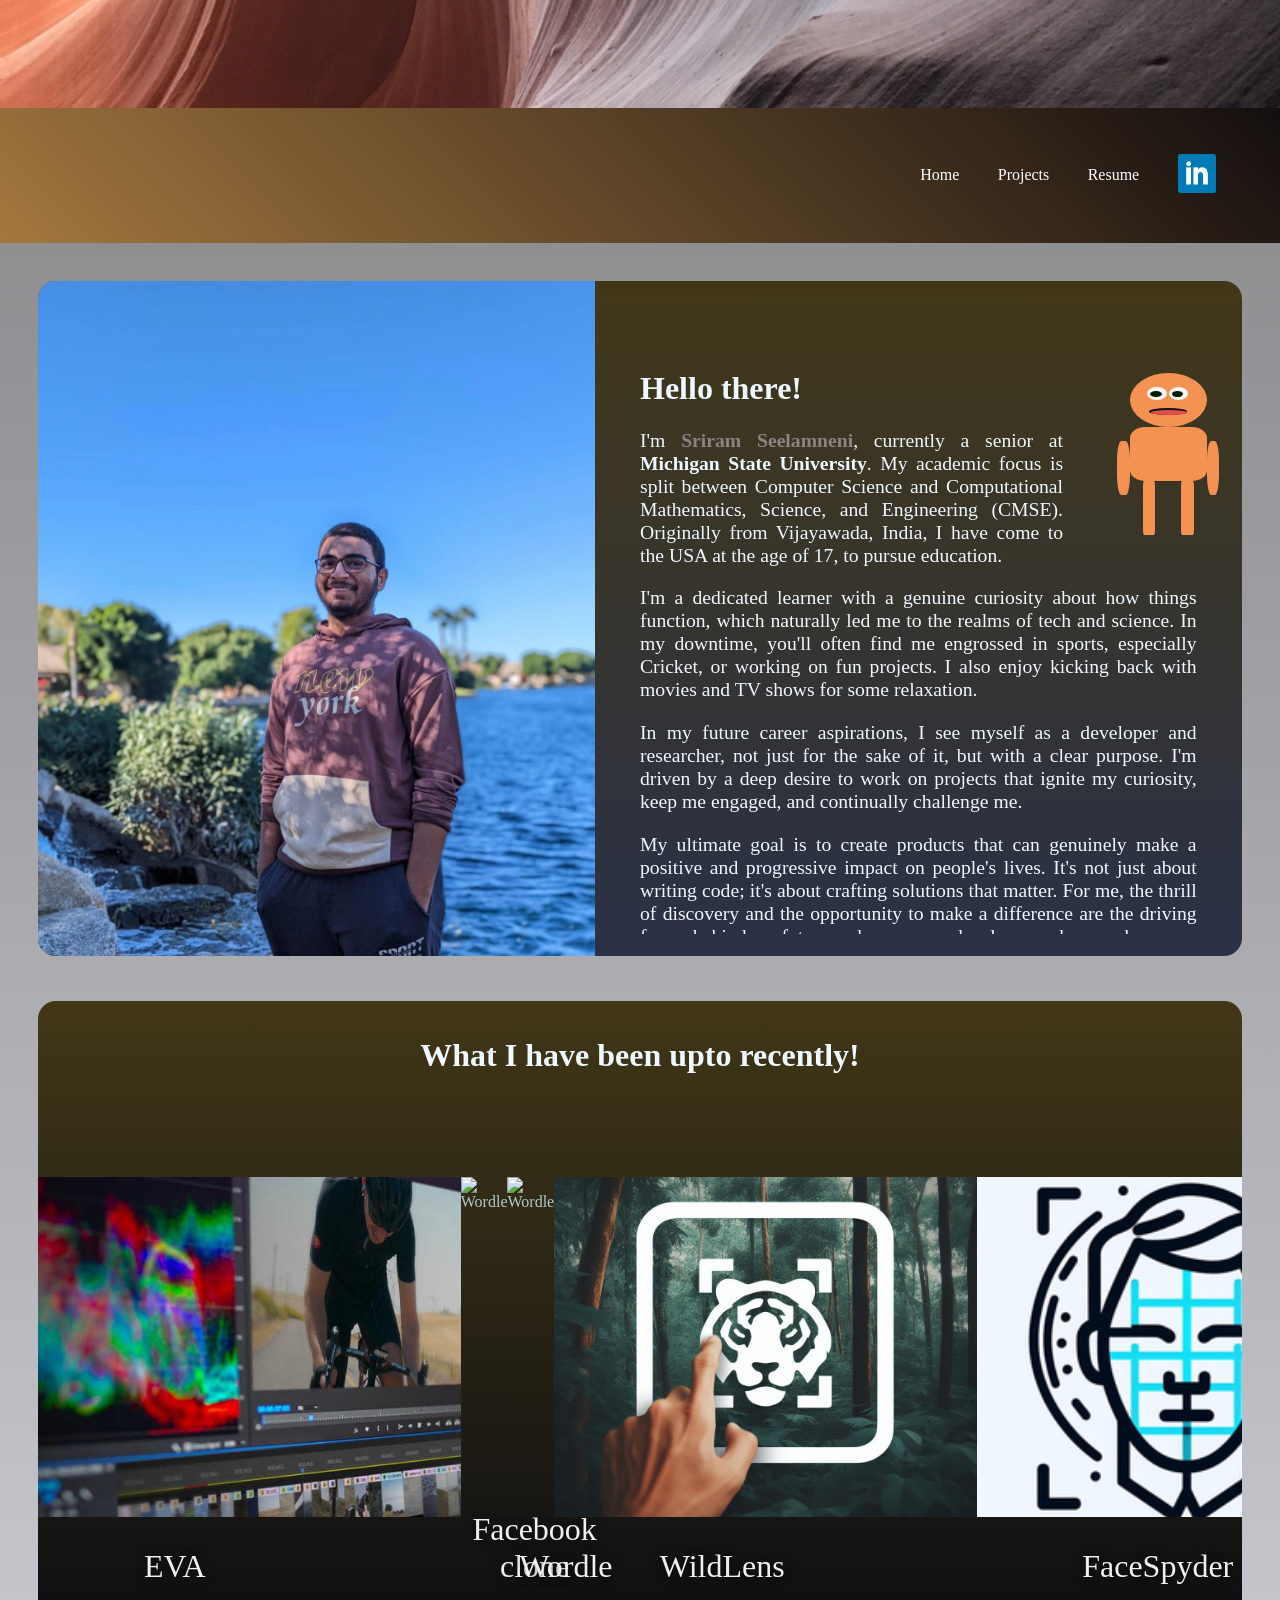
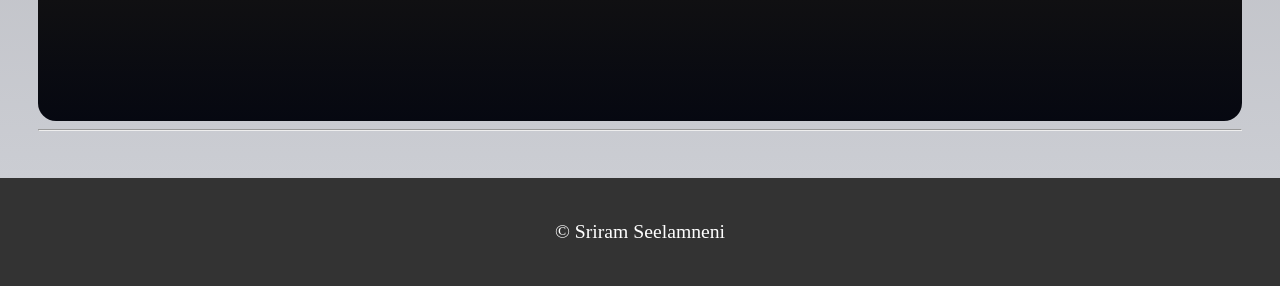
==== index.html @ 8575dd64 "added EVA project" ====
<!DOCTYPE html>
<html lang="en">
    <head>
        <meta charset="UTF-8">
        <meta name="description" content = "Portfolio of Sriram Seelamneni">
        <meta name="author" content = "Sriram Seelamneni">
        <meta name="viewport" content="width=device-width, initial-scale=1.0">
        <meta property="og:image" content="static/main/images/ppic.jpg">
        <meta property="og:title" content="Portfolio website of Sriram Seelamneni">
        <meta property="og:description" content="This personal website is owned and designed by Sriram. Visit the website to learn more about them. Let's connect!">
        <title>Home</title>

        <link rel="apple-touch-icon" sizes="180x180" href="static/favicon/apple-touch-icon.png">
        <link rel="icon" type="image/png" sizes="32x32" href="static/favicon/favicon-32x32.png">
        <link rel="icon" type="image/png" sizes="16x16" href="static/favicon/favicon-16x16.png">
        <link rel="manifest" href="static/favicon/site.webmanifest">

        <!-- stylesheets -->
        <link rel="stylesheet" type="text/css" href="static/main/css/header.css">
        <link rel="stylesheet" type="text/css" href="static/main/css/navbar.css">
        <link rel="stylesheet" type="text/css" href="static/main/css/main.css">
        <link rel="stylesheet" type="text/css" href="static/main/css/footer.css">
        <link rel="stylesheet" type="text/css" href="static/main/css/cards.css">

        <!-- animations -->
        <link rel="stylesheet" href="static/animations/css/hello_guy.css">
    </head>
    <body class="body">
        <header class="header">
            
        </header>

        <nav class="navbar">
            <div class="navbar-left">
                <span class="assignment-name"></span>
            </div>
            <div class="navbar-right">
                <a href="home.html" class="navbar-link">Home</a>
                <a href="projects.html" class="navbar-link">Projects</a>
                <a href="../static/main/docs/resume.pdf" class="navbar-link" target="_blank">Resume</a>

                <!-- LinkedIn link as an image -->
                <a href="https://www.linkedin.com/in/sriram-seelamneni-5a4253264/" id="linkedin-link" class="navbar-link">
                    <img src="static/main/images/social-linkedin.png" class="linkedin-image" alt="LinkedIn" loading="lazy">
                </a>
                
                <!-- dropdown menu for mobile interactivity -->
                <div class="dropdown">
                    <button onclick="OnClick()" class="menu-button" id = "menu-button">
                    </button>
                    <div id="myDropdown" class="dropdown-content">
                        <a href="index.html" class="dropdown-nav-link">Home</a>
                        <a href="projects.html" class="dropdown-nav-link">Projects</a>
                        <a href="static/main/docs/resume.pdf" class="dropdown-nav-link" target="_blank">Resume</a>
                        <a href="https://www.linkedin.com/in/sriram-seelamneni-5a4253264/" id="linkedin-text-mobile" class="dropdown-nav-link">LinkedIn</a></li>
                        <a href="https://github.com/sri0606" class="dropdown-nav-link">GitHub</a>
                    </div>
                </div>

            </div>
        </nav>
        <main class="main">
            <!-- this row contains my image and a brief description about myself -->
            <div class="content-row">
                <div class="left-column">
                    <img src="static/main/images/ppic.jpg" alt="Sriram" loading="lazy">
                </div>
                <div class="right-column">
                    <h1>Hello there!</h1>
                    <div class="hello-guy-container">
                        <div class="hello-guy" id = "hello-guy-animation">
                            <div class="head">
                                <div class="eye-line">
            
                                    <div class="eye" id="left">
                                        <span class="eyeball" id="left">
            
                                        </span>
                                    </div>
                                    <div class="eye" id="right">
                                        <span class="eyeball" id="right">
                
                                        </span>
                                    </div>
                                </div>
            
                                <div class="mouth">
                                    <div class="tongue">
            
                                    </div> 
                                </div>
                            </div>
                            <div class="body-wrapper">

                            </div>
                            <div class="hand-wrapper">
                                <div class="hands" id="left">
            
                                </div>
                                <div class="hands" id="right">
            
                                </div>
                            </div>
                            <div class="leg-wrapper">
                                <div class="legs" id="left">
            
                                </div>
                                <div class="legs" id="right">
            
                                </div>
                            </div>
            
                        </div>
                    </div>
                    <p>I'm <strong class="h1" style="color:#8f8383;">Sriram Seelamneni</strong>, currently a senior at <strong> Michigan State University</strong>. My academic focus is split between Computer Science and Computational Mathematics, Science, and Engineering (CMSE). Originally from Vijayawada, India, I have come to the USA at the age of 17, to pursue education.</p>
                    <p>I'm a dedicated learner with a genuine curiosity about how things function, which naturally led me to the realms of tech and science. In my downtime, you'll often find me engrossed in sports, especially Cricket, or working on fun projects. I also enjoy kicking back with movies and TV shows for some relaxation.</p>
                    <p>In my future career aspirations, I see myself as a developer and researcher, not just for the sake of it, but with a clear purpose. I'm driven by a deep desire to work on projects that ignite my curiosity, keep me engaged, and continually challenge me.</p>
                    <p>My ultimate goal is to create products that can genuinely make a positive and progressive impact on people's lives. It's not just about writing code; it's about crafting solutions that matter. For me, the thrill of discovery and the opportunity to make a difference are the driving forces behind my future endeavors as a developer and researcher.</p>
                    <p>I cherish that sense of boundless curiosity I had when I first started on this journey, and I'm determined not to lose it. To keep at it, I'm committed to immersing myself in projects and areas of study that allow me to learn and grow continuously.</p>
                </div>
            </div>
            <div class="recent_activity">
                <h1>What I have been upto  recently!</h1>
                <div class="card_container" onscroll="getScrollVal()">
                    <div class="card" id="eva">
                        <a href="projects.html#eva" class="card-link">
                            <img src="static/main/images/eva.jpeg" alt="eva" class="row_card" />
                            <h2 class="card_title">EVA</h2>
                            <div class="card_description">
                                <h2>Enhanced Video Assistant</h2>
                                <p>Worked on developing a video assistant web app, EVA, as a part of capstone project which offers hybrid approach to video 
                                    editing.</p>
                                <p>Integrated open-source machine learning models into workflow to enhance features: improve audio, give multi-layered
                                    feedback and condenses video to key moments.</p>
                            </div>
                        </a>
                    </div>
                    <div class="card" id="facebook-clone">
                        <a href="projects.html#facebook-clone" class="card-link">
                            <img src="https://api.dogeniuson.com/img/Overview.webp" alt="Wordle" class="row_card" />
                            <h2 class="card_title">Facebook clone</h2>
                            <div class="card_description">
                                <h2>Facebook Clone</h2>
                                <p>For learning purposes, I've been working on developing a facebook clone using React-native framework along with expo.</p>
                                <p>Everything's going well so far and I enjoy working with React-native, not so complex learning curve yet it's very powerful.</p>
                            </div>
                        </a>
                    </div>

                    <div class="card" id="wordle">
                        <a href="projects.html#wordle" class="card-link">
                            <img src="https://assetsio.reedpopcdn.com/wordle-past-answers-header.jpg?width=1200&height=900&fit=crop&quality=100&format=png&enable=upscale&auto=webp" alt="Wordle" class="row_card" />
                            <h2 class="card_title">Wordle</h2>
                            <div class="card_description">
                                <h2>Wordle</h2>
                                <p>Developed an innovative variation of the classic Wordle game, featuring a dynamic and user-engaging interface including a daily leaderboard.</p>
                                <p>You can also play a static version of this. Check out the link on projects page.</p>
                            </div>
                        </a>
                    </div>
                    
                    <div class="card" id="wildlens">
                        <a href="projects.html#wildlens" class="card-link">
                            <img src="static/main/images/wildlens.jpeg" alt="WildLens" class="row_card" />
                            <h2 class="card_title">WildLens</h2>
                            <div class="card_description">
                                <h2>WildLens</h2>
                                <p>WildLens is a machine learning model for fauna recognition, for a non-invasive approach to continuous wildlife census. </p>
                                <p>Read <a href="static/main/docs/WildLens Paper.pdf" target="_blank">our paper here</a>.</p>
                            </div>
                        </a>
                    </div>

                    <div class="card">
                        <a href="https://github.com/sri0606/FaceSpyder/" class="card-link">
                            <img src="static/main/images/facespyder.ico" alt="Face recognition" class="row_card" />
                            <h2 class="card_title">FaceSpyder</h2>
                            <div class="card_description">
                                <h2>FaceSpyder</h2>
                                <p>I am developing an application primarily in C++ that uses Qt framework & OpenCV libraries to implement features such as face & object detection across various media elements, including images, videos, & documents. This application encompasses capabilities like face/object matching.</p>
                                <p>You can download the application using the link specified on projects page.</p>
                            </div>
                        </a>
                    </div>
                   
                    <div class="card" id="chipwar">
                        <a href="#chipwar" class="card-link">
                            <img src="https://d28hgpri8am2if.cloudfront.net/book_images/onix/cvr9781982172008/chip-war-9781982172008_hr.jpg" alt="Chip War book" class="row_card" />
                            
                            <div class="card_description">
                                <h2>Chip War: The Fight for the World's Most Critical Technology</h2>
                                <p>Chip War, a book written by Chris Miller, explores the rise of the semiconductor industry, focusing on how it became one of most crucial resoruce. I'm enjoying it so far.</p>
                            </div>
                            <h2 class="card_title">Chip War</h2>
                        </a>
                    </div>          
                    <div class="card">
                        <a href="projects.html#pyorcid" class="card-link">
                            <img src="static/main/images/pyorcid.png" alt="PyOrcid" class="row_card" />
                            <h2 class="card_title">PyOrcid</h2>
                            <div class="card_description">
                                <h2>PyOrcid</h2>
                                <p>PyOrcid is a python package and API wrapper for Orcid. Enables researchers/users to integrate ORCID functionality into their software, allowing users to collect, track, and sync their publication materials, research activities, and other related information</p>
                            </div>
                        </a>
                    </div>          
                          
                    <div class="card" id="website">
                        <a href="#website" class="card-link">
                            <img src="https://assets-global.website-files.com/606a802fcaa89bc357508cad/61701b4e166c837543d8f0ce_2_How%20To%20a%20Create%20Personal%20Portfolio%20Website.png" alt="CWC23" class="row_card" />
                            <h2 class="card_title">Portfolio website</h2>
                            <div class="card_description">
                                <h2>Portfolio website</h2>
                                <p>Building and enhancing this website's design has been a lot of fun, especially in pure HTML, JS, and CSS, without relying on any frameworks or third-party resources as I had been doing previously. It has helped me refine my front-end web development skills and provided me with a lot of flexibility to create it just the way I want.</p>
                            </div>
                        </a>
                    </div> 
                    
                    <div class="card" id=" jackryan">
                        <a href="#jackryan" class="card-link">
                            <img src="https://homebase.org/wp-content/uploads/2023/06/Jack-Ryan-1.jpg" alt="movieImage" class="row_card" />
                            <h2 class="card_title">Jack Ryan</h2>
                            <div class="card_description">
                                <h2>Tom Clancy's Jack Ryan</h2>
                                <p>"An action-thriller that centers on Ryan as an up-and-coming CIA analyst. He is thrust into a dangerous field assignment for the first time and uncovers a pattern in terrorist communication." Tbh, final season is not as good as I've expected.</p>
                            </div>
                        </a>
                    </div>
                    <div class="space"></div>
                    <div class="left_arrow scroll_button" onclick="scrollL()">
                    <i class="arrow left"></i>
                    </div>
                    <div class="right_arrow scroll_button" onclick="scrollR()">
                    <i class="arrow right"></i>
                    </div>
                    
                </div>
                </div>
            </div>
            
            <hr>
            
        </main>

        <footer class="footer">
            <p>&copy; Sriram Seelamneni</p>
        </footer>

        <script src="static/main/js/navbar.js"></script>
        <script src="static/main/js/cards.js"></script>
    </body>
</html>
---- static/main/css/header.css ----
.body
/* Add other elements as needed */
{
    margin: 0;
    padding: 0;
}
.header {
    width: 100%;
    height: 12vh;
    background-image: url('../images/banner.jpg');
    background-size: cover;
    background-position: center;
    background-repeat: no-repeat;
}
---- static/main/css/navbar.css ----
/* Navbar styles */
.navbar {
    background: linear-gradient(45deg, #a3773e,#130e0e);
    color: white;
    display: flex;
    justify-content: space-between;
    align-items: center;
    height: 15vh;
    width: 100%;
}

.navbar-left {
    flex-grow: 1;
    margin-left: 5vw;
}

.navbar-right {
    display: flex;
    align-items: center;
    margin-right: 5vw;
}


.navbar-link {
    color: white;
    text-decoration: none;
    margin-left: 3vw;
    transition: opacity 0.3s;
}

.navbar-link:hover {
    opacity: 0.5;
}

/* mobile responsiveness */
@media (max-width: 650px) {
    .navbar-link {
        display: none;
    }

    .navbar #menu-bar {
        display: block;
        cursor: pointer;
    }

    .navbar #linkedin-link {
        display: none;
    }

    .navbar.active a {
        display: block;
    }

    .navbar.active #menu-bar {
        display: none;
    }

    .navbar.active #linkedin-text {
        display: block;
    }
}

.linkedin-image {
    width: 3vw; 
    height: auto; 
}
.menu-image {
    width: 5vw; 
    height: auto; 
}

/* Hide the menu button for screens 650px and wider */
@media (min-width: 651px) {
    #menu-button {
        display: none;
    }
}
/* Show the mobile menu (initially hidden) for screens less than 650px */
@media (max-width: 650px) {
    #linkedin-link {
        display: none;
    }
    #menu-button {
        display: inline-block;
    }
    #dropdown-content {
        display: none !important;
    }
}

.menu-button {
    background-color:inherit;
    padding: 1vw;
    width:8vw;
    height: 6vh;
    border: none;
    cursor: pointer;
    background-image: url("../images/menu-bar.png");
    background-repeat: no-repeat;
    background-size:contain;
  }
  
  /* Dropdown button on hover & focus */
  .dropbtn:hover, .dropbtn:focus {
    background-color: #b1850d;
  }
  
  /* The container <div> - needed to position the dropdown content */
  .dropdown {
    position: relative;
    display: inline-block;
  }
  
  /* Dropdown Content (Hidden by Default) */
  .dropdown-content {
    display: none;
    position: absolute;
    background: linear-gradient(45deg, #2c1a02,#130e0e);
    min-width: 30vh;
    z-index: 1;
    right:0;
  }
  
  /* Links inside the dropdown */
  .dropdown-nav-link {
    color: rgb(226, 217, 217);
    padding: 3vw 3vh;
    text-decoration: none;
    display: block;
  }
  
  /* Change color of dropdown links on hover */
  .dropdown-nav-link:hover {background-color: #312f2f;}
  
  /* Show the dropdown menu (use JS to add this class to the .dropdown-content container when the user clicks on the dropdown button) */
  .show {display:block;}
---- static/main/css/main.css ----
/* Block */
.main {
    padding: 3vw;
    background: linear-gradient(#8f8e91,#cbcdd3);
    color: aliceblue;
}
a{
    color:#aecaca;
    text-decoration: none;
}
p{
    font-size: calc(12px + 0.6vw)  ;
}
h1,.h1{
    font-size:calc(24px+1.2vw) ;
}
/* Element */
.content{
    text-align: center;
    background-color: rgb(10, 10, 10);
}


.hello-guy-container{
    width:12%;
    height:19vh;
    float:right;
    margin-left: 12%;
    margin-top: -10%;
}
.content-row {
    display: flex;
    flex-direction: row;
    max-height: 75vh;
    max-width: 95vw;
    margin: 0 auto;
    overflow: hidden;
    align-items: center;
    border-radius: 2vh;
    background: linear-gradient(rgb(65, 55, 23),#2a3147);
}

/* Element Modifier */
.left-column {
    flex: 1;
    overflow: hidden;
}

.left-column img {
    width: 100%;
    height: 100%;
    object-fit: cover;
    border-top-right-radius :4px ;
}

.right-column {
    flex: 1;
    padding: 5vh;
    overflow-y: auto;
    text-align: justify;
    max-height: 60vh;
    width:50%;
}

/* Block Modifier */
.h1 {
    text-align: center;
}

.fun-fact {
    text-align: center;
    margin-top: 5vh;
}

/* Media Query Modifier */
@media screen and (max-width: 650px) {

    .main{
        padding: 0;
    }
    .content-row {
        flex-direction: column;
        max-height: unset;
        max-width: 100%;
        margin: 0 auto;
        margin-bottom: 1vh;
    }

    .right-column {
        padding: 0%;
        left:0;
    }
    
    /* Element Modifier */
    .left-column {
        flex: 1;
        overflow: hidden;
        width: 100%;
    }

    .left-column img {
        max-width: 100%;
        height: 50vh;
        object-fit: cover;
    }
    .right-column {
        flex: 1;
        padding: 3vh;
        overflow-y: auto;
        text-align: justify;
        max-height: 50vh;
        width:92%;
    }
}
/* Firefox */
.right-column {
    scrollbar-width: thin;
    scrollbar-color: #3b6c81 #1f1f1f;
  }

  /* Chrome, Edge, and Safari */
  .right-column::-webkit-scrollbar {
    width: 0.8vw;
  }

  .right-column::-webkit-scrollbar-track {
    background: inherit;
  }

  .right-column::-webkit-scrollbar-thumb {
    background-color: #0b0f0f;
    border-radius: 2vh;
    border: 0.2vw ridge #6b4d1f;
  }
---- static/main/css/footer.css ----
/* Settings/Variables */
:root {
    --footer-bg-color: #333;
    --footer-text-color: #fff;
}

.footer {
    background-color: var(--footer-bg-color);
    color: var(--footer-text-color);
    text-align: center;
    display: flex;
    justify-content: center;
    align-items: center;
    width: 100%;
    height: 12vh;
    bottom: 0;
}
---- static/main/css/cards.css ----
.recent_activity {
    margin-top: 5vh;
    /* background-color: black; */
    background: linear-gradient(rgb(65, 55, 23),#060811);
    height: 80vh; 
    border-radius: 2vh;
  }
  .recent_activity h1{
    padding-top: 3%;
    text-align: center;
  }

  .card_container {
    display: flex;
    align-items: center;
    overflow-y: hidden;
    overflow-x: scroll;
    height: 75%;
    transition: 500ms;
    scroll-behavior: smooth;
    top:50%;
    width: 100%;
    /* padding-bottom:15%; */
  }
  
  .card_container::-webkit-scrollbar {
    display: none;
  }
  
  .row_card {
    object-fit: cover;
    height: 90%;
    width: 33vw;
    transition: width 500ms; /* Apply a smooth transition for object-fit */
  }
  
  .card {
    display: inline-block;
    position: relative;
    height: 70%;
    /* width: 33%; */
    cursor: pointer;
    transition: height 500ms;
    bottom: 0%;
  }

  .card:hover {
    height: 100%;
    width: 90%;
    scroll-behavior: smooth ;
  }
  .card:hover .row_card {
    width:50vw; /* Change object-fit to contain when the card is hovered */
    opacity: 0.4;
    transition: width 500ms, opacity 500ms; /* Apply a smooth transition for width */
}
.card_title {
  font-size: 200%;
  font-weight: 200;
  padding-top: 5%; /*Add padding to position the title below the image */
  text-align: center;
  font-family: "Cinzel", serif;
  position:absolute;
  left: 25%; 
  bottom: -15%; 
  color: #f0f0f0;
  text-shadow: 0px 0px 10px rgba(0, 0, 0, 0.5);
  opacity: 1;
  transition: opacity 200ms 1000ms;
}
  .card:hover .card_title {
    opacity: 0;
    transition: opacity 100ms;
  }
  
  .card_description {
    position: absolute;
    left: 2%;
    bottom: 20%;
    font-weight: 300;
    font-size: 2vh;
    width: 95%;
    text-shadow: 0px 0px 10px rgba(0, 0, 0, 0.8);
    opacity: 0;
    transition: opacity 400ms;
    color:aliceblue;
  }
  .card:hover .card_description {
    opacity: 1;
    transition: opacity 2000ms;
  }
  .card_description p {
    padding-top: 2%;
  }
  .card_description h2 {
    font-size: 4vh;
  }
  .scroll_button {
    position: absolute;
    height: 20%;
    width: 5%;
    background-color: #0f0f0f4b;
    display: flex;
    align-items: center;
    justify-content: space-around;
    cursor: pointer;
  }
  .right_arrow {
    right: 5vw;
    opacity: 0;
    visibility: hidden;
    transform: translateX(20%);
    transition: all 500ms;
  }
  .left_arrow {
    left: 5vw;
    opacity: 0;
    visibility: hidden;
    transform: translateX(-20%);
    transition: all 500ms;
  }
  .card_container:hover .right_arrow {
    opacity: 1;
    visibility: visible;
    transform: translateX(0%);
  }
  .card_container:hover .left_arrow {
    opacity: 1;
    visibility: visible;
    transform: translateX(0%);
  }
  .space {
    min-width: 155px;
    height: 126px;
  }
  .arrow {
    border: solid white;
    border-width: 0 3px 3px 0;
    display: inline-block;
    padding: 3px;
  }
  
  .right {
    transform: rotate(-45deg);
    -webkit-transform: rotate(-45deg);
  }
  
  .left {
    transform: rotate(135deg);
    -webkit-transform: rotate(135deg);
  }
  
  /* Media Query Modifier */
@media screen and (max-width: 650px) {
  .recent_activity {
    margin-top: 5vh;
    /* background-color: black; */
    background: linear-gradient(rgb(65, 55, 23),#060811);
    height: 50vh; 
    border-radius: 2vh;
  }
  .recent_activity h1{
    padding-top: 5%;
    text-align: center;
    font-size: 4vw;
  }
  .recent_activity h2{
    font-size: 3vw;
  }

  .card_container {
    display: flex;
    align-items: center;
    overflow-y: hidden;
    overflow-x: scroll;
    /* height: 50%; */
    transition: 500ms;
    scroll-behavior: smooth;
    /* top:30%; */
    width: 100%;
    /* pointer-events: none; */
  }

  .card:hover .card_description {
    opacity: 0;
    pointer-events: none;
  }
  .card {
    display: inline-block;
    position: relative;
    height: 70%;
    cursor: pointer;
    bottom: 0%;
    pointer-events: none;
  }

  .row_card {
    object-fit:contain;
    height: 90%;
    width: fit-content  ;
    pointer-events: none;
  }
  
  .card:hover .row_card {
    /* width:95vw; Change object-fit to contain when the card is hovered */
    /* opacity: 0.4; */
    pointer-events: none;
  }

    .card:hover {
      /* height: 100%;
      width: 90%;
      scroll-behavior: smooth ; */
      pointer-events: none;
    }
    .card:hover .row_card {
      /* width:50vw; /* Change object-fit to contain when the card is hovered */
      /* opacity: 0.4;  */
      pointer-events: none;
  }
  
}

@media screen and (max-width: 885px) {
  .card_title {
      bottom: -10%; /* Adjust the bottom position for smaller screens */
      font-size: 4vw;
      left:15%;
  }
}
---- static/animations/css/hello_guy.css ----
:root {
    --primary-color: rgb(243, 146, 81);
    --primary-width: 6vw;
    --primar-height:6vh;
    --primary-hand-leg-width:1vw;
    --primary-eye-width:1.5vw;
    --primary-hand-margin-top:-4.5vh;
    --primary-left-hand-margin-left: -1vw;
    --primary-right-hand-margin-left:6vw;
    --primary-left-leg-margin-left: 1vw;
    --primary-right-leg-margin-left:4vw;
}

.hello-guy{
    width:50%;
    height:100%;
}
.head {
    width: var(--primary-width);
    height: var( --primar-height);
    display: block;
    position: relative;
    background: var(--primary-color);
    border-radius: 50% / 50%;
    overflow: hidden;
    z-index:1;
    transform-origin: bottom center;
    animation: head-wave 8s ease-in-out infinite alternate;
  }
.mouth {
    position: relative;
    display: block;
    width:50%;
    height:12%;
    border-radius: 50%;
    background-color:rgb(17, 16, 17) ;
    z-index: 2;
    top:65%;
    margin-left: 25%;
    animation: talk 10s infinite alternate;
    transform-origin: center;
}
.tongue {
    position: relative;
    display: block;
    width: 95%;
    height: 75%;
    background: rgb(226, 78, 78);
    border-radius: 50%;
    z-index:3;
    top:30%;
    margin-left: 5%;
}

.eye-line{
    display: block;
    position: absolute;
    width:80%;
    height:50%;
    overflow: hidden;
    margin-left:11%;
}
.eyeball {
    position: relative;
    display: block;
    width: 60%;
    height: 45%;
    background: rgb(4, 29, 2);
    border-radius: 50%;
    z-index:3;
    top:30%;
    margin-left: 15%;
}

.eye {
    position: relative;
    display: block;
    width: var(--primary-eye-width);
    height: 50%;
    background: rgb(248, 244, 244);
    border-radius: 50%;
    z-index:2;
    animation: blink 2s infinite alternate;
    transform-origin: center;
  }

.eye#left {
    top:50%;
    margin-left: 15%;

}
.eye#right {
    margin-left: 50%;
}

.body-wrapper {
    width: var(--primary-width);
    height: var( --primar-height);
    display: block;
    position: relative;
    background: var(--primary-color);
    justify-content: center;
    align-items: center;
     overflow: hidden;
     border-radius: 20%;
}

.hand-wrapper,.leg-wrapper {
    position: relative;
}
.hands,.legs{
    width: var(--primary-hand-leg-width);
    height: var(--primar-height);
    display: inline;
    position: absolute;
    background: var(--primary-color);
    justify-content: center;
    align-items: center;
    overflow: hidden;
    border-radius: 10%;
    z-index:4;
}

.hands#right {
    border-radius: 35%;
    margin-top:var(--primary-hand-margin-top);
    margin-left: var(--primary-right-hand-margin-left);
    transform-origin: top;
    animation: right-hand-wave 3s ease-in-out infinite alternate;
  }

.hands#left {
    border-radius: 35%;
    margin-top:var(--primary-hand-margin-top);
    margin-left: var(--primary-left-hand-margin-left);
    transform-origin: top;
    animation: left-hand-wave 4s ease-in-out infinite alternate;
  }

.legs#right {
    margin-left: var(--primary-right-leg-margin-left);
  }

.legs#left {
    margin-left: var(--primary-left-leg-margin-left);
  }

 
  @keyframes head-wave {
    0% {
        transform: rotate(6deg);
    }
    100% {
        transform: rotate(-6deg);
    }
}
@keyframes left-hand-wave {
    0%, 85% {
        transform: rotate(0deg);
    }
    40%,50%,60%,70% {
        transform: rotate(60deg); /* Wave position */
    }
    45%,55%,65%,75% {
        transform: rotate(120deg); /* Hold position for a bit */
    }

}

@keyframes right-hand-wave {
    0% {
        transform: rotate(4deg);
    }
    100% {
        transform: rotate(-4deg);
    }
}
@keyframes blink {
    0% {
        transform: scaleY(0.9); /* Fully open */
    }
    100% {
        transform: scaleY(0.4); /* Almost closed */
    }
}
@keyframes talk {
    0%{
        transform: scaleY(1) scaleX(0.9);
    }
      40%, 90%{
        transform: scaleY(0.7) scaleX(0.6); /* Partially closed */
    }

    10%,70%{
        transform: scaleY(0.9) scaleX(1);
    }
    
}
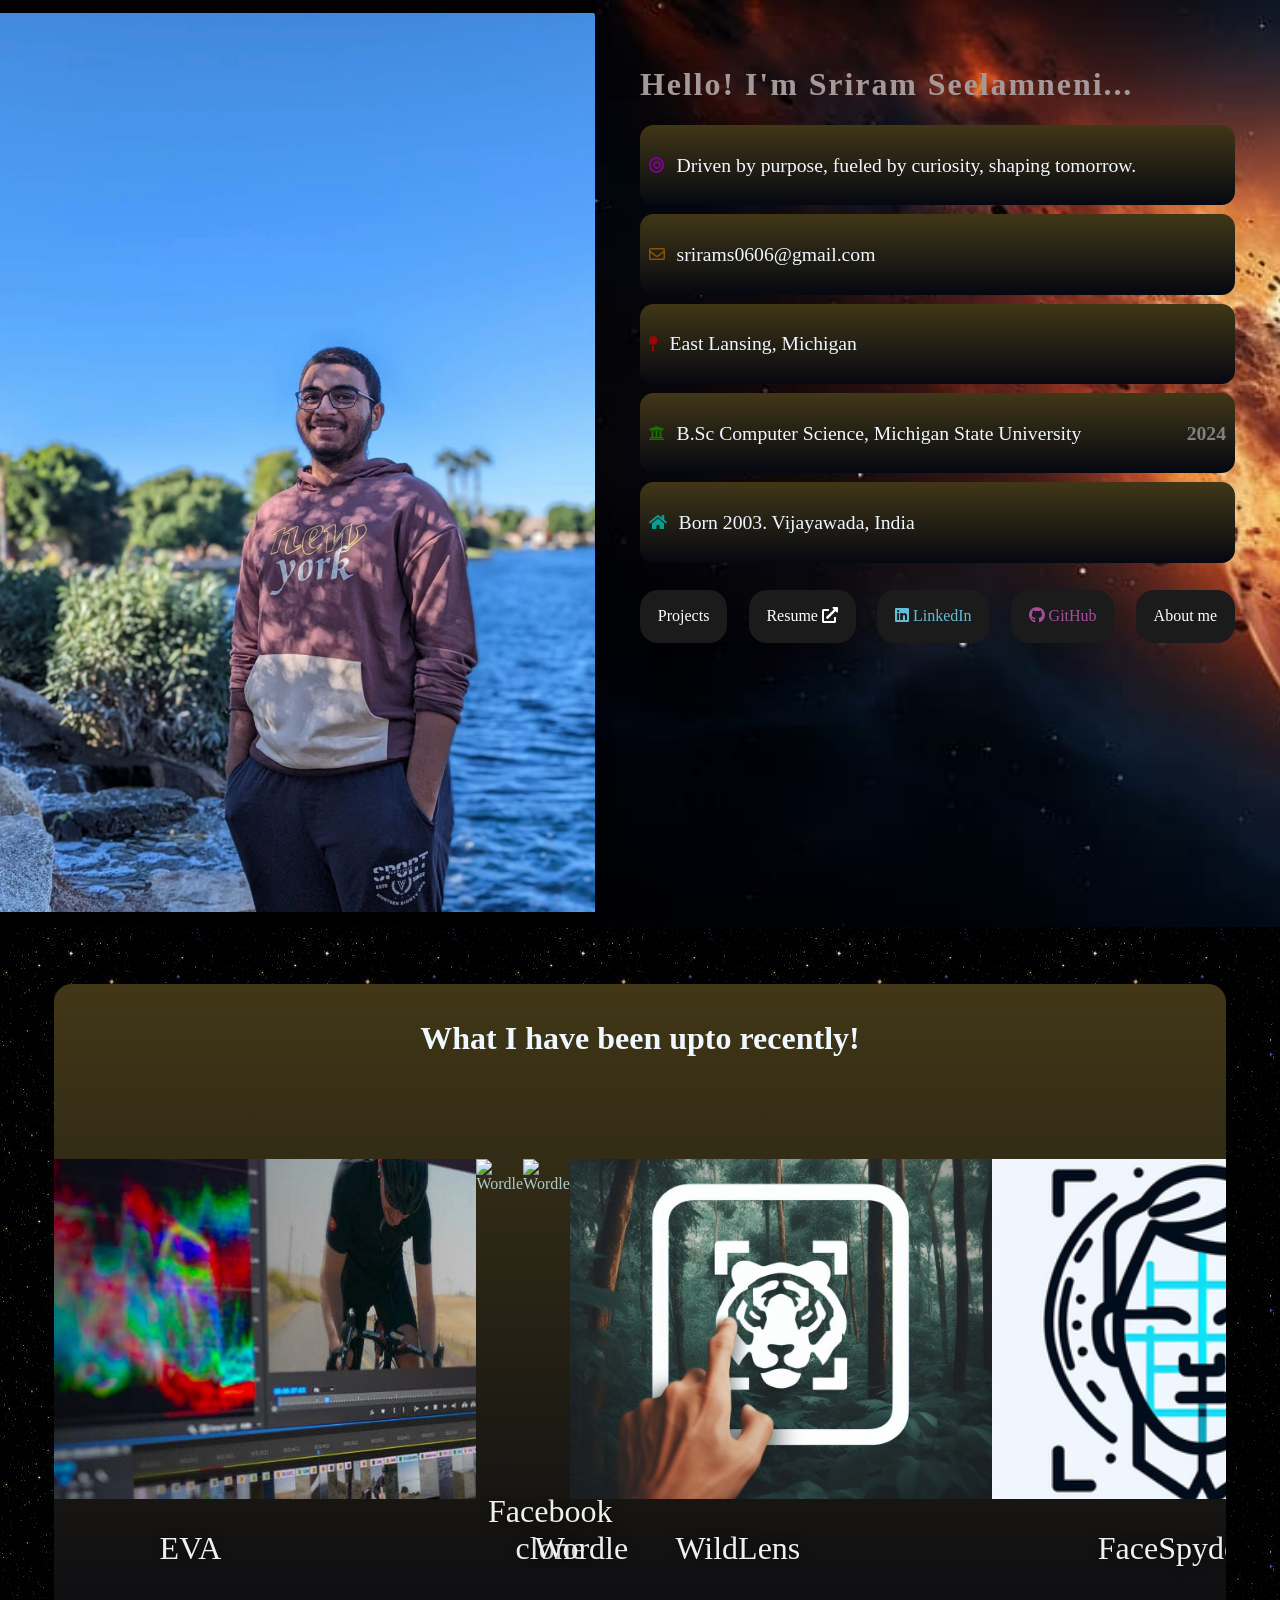
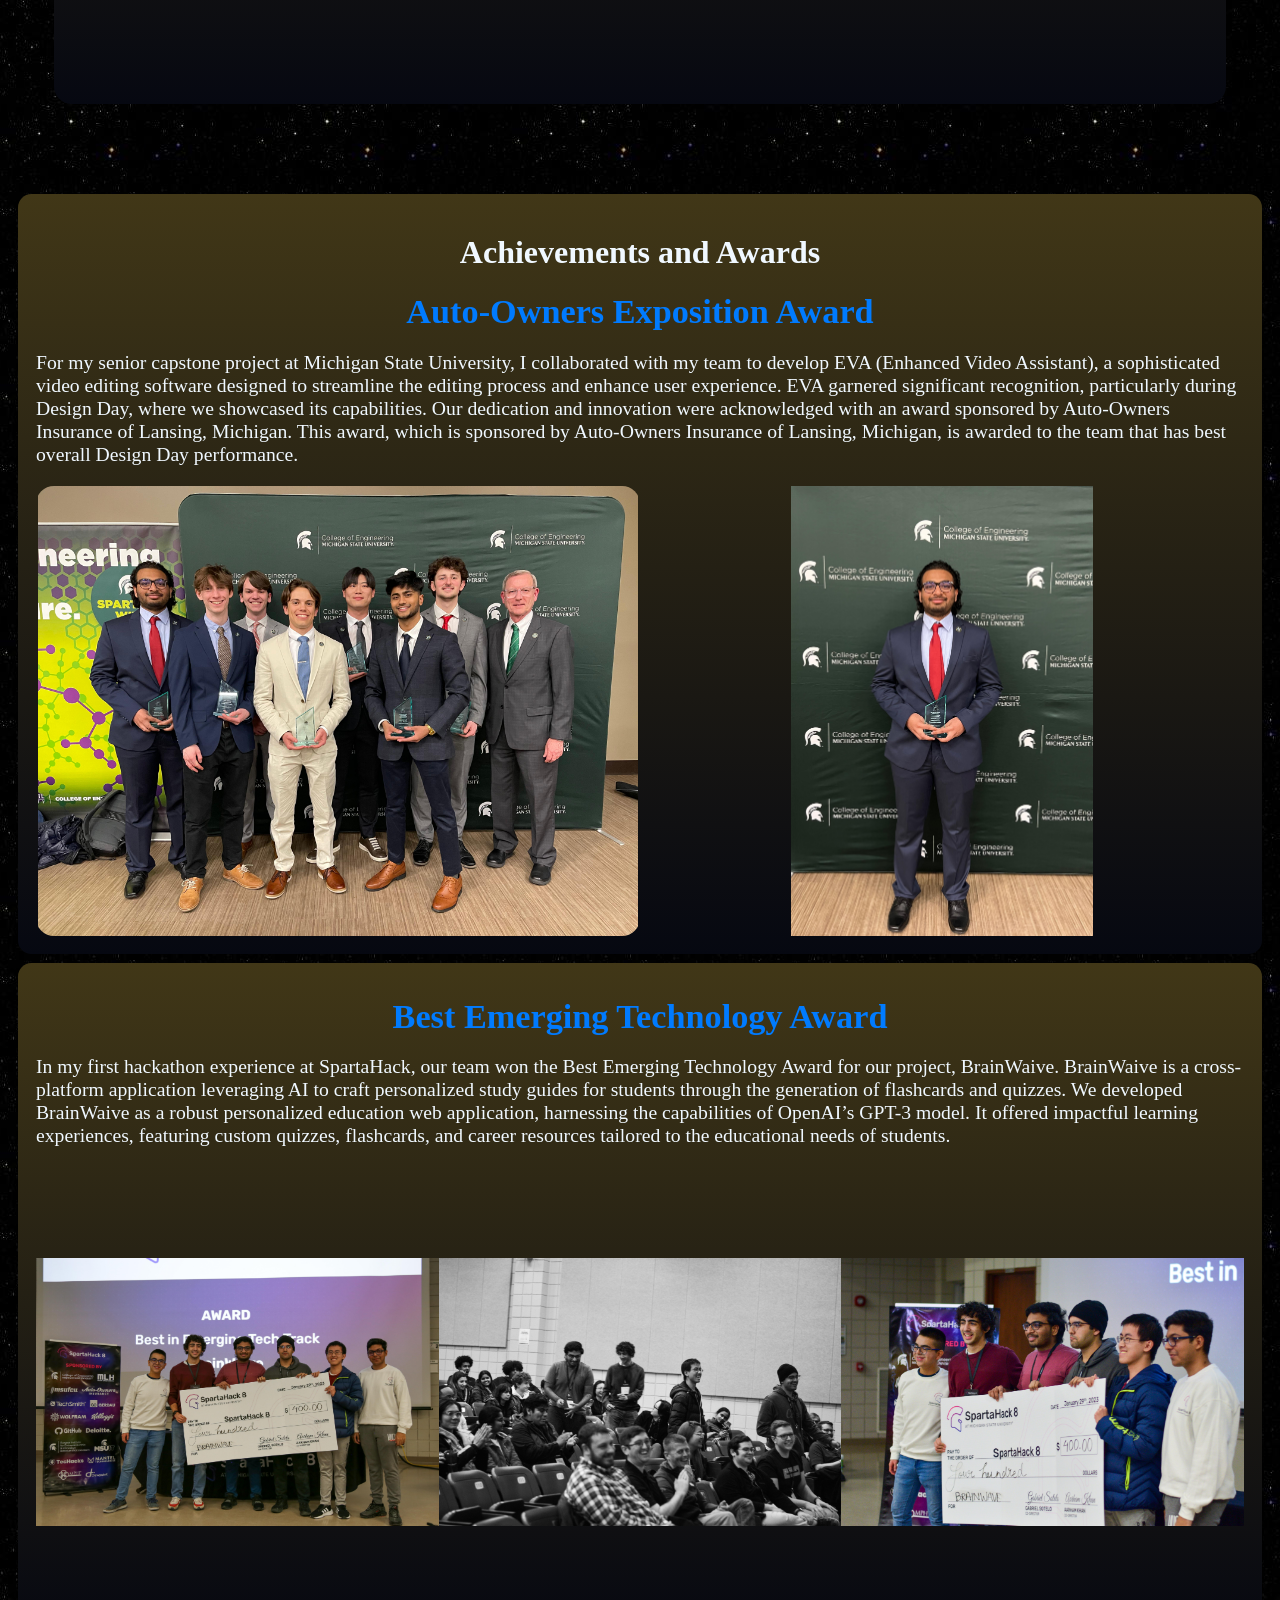
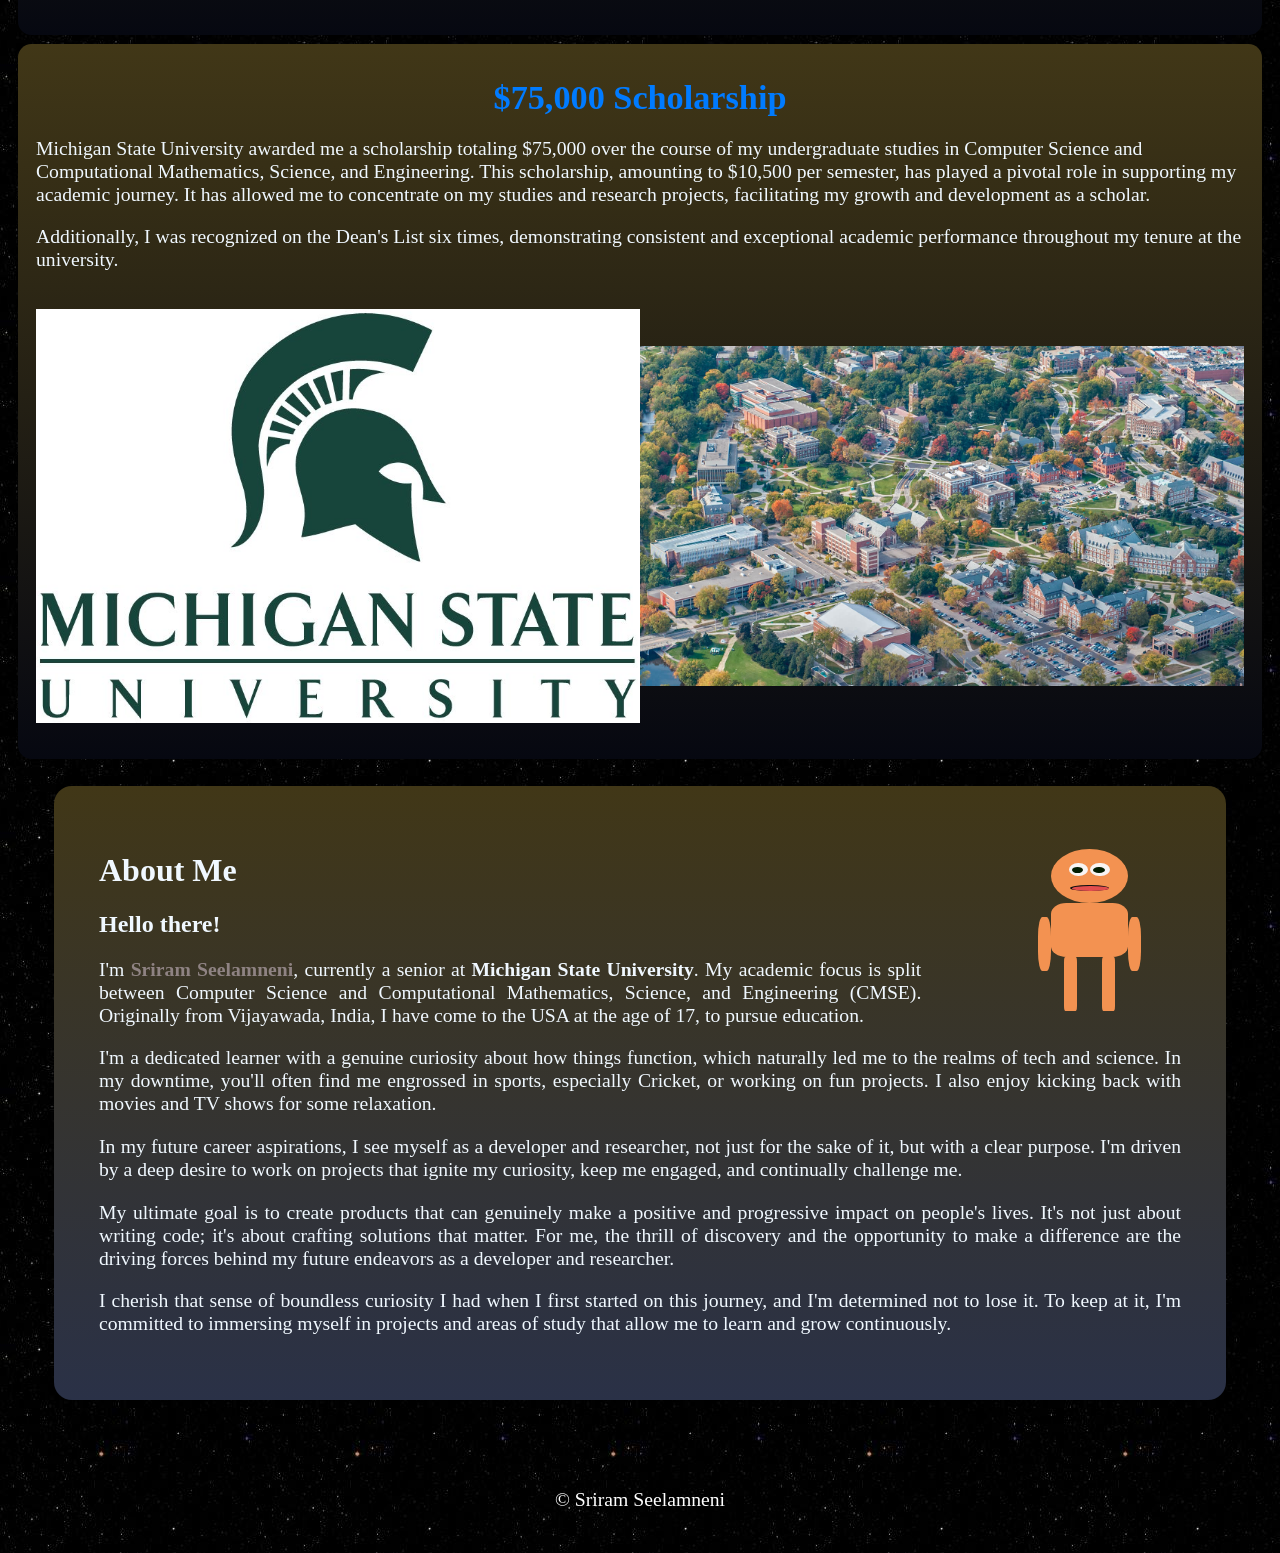
==== commit 7277dce6: "major stylinga nd conetnt updates" ====
--- a/index.html
+++ b/index.html
@@ -14,59 +14,225 @@
         <link rel="icon" type="image/png" sizes="32x32" href="static/favicon/favicon-32x32.png">
         <link rel="icon" type="image/png" sizes="16x16" href="static/favicon/favicon-16x16.png">
         <link rel="manifest" href="static/favicon/site.webmanifest">
-
+        <link rel="stylesheet" href="https://cdnjs.cloudflare.com/ajax/libs/font-awesome/5.15.4/css/all.min.css">
         <!-- stylesheets -->
         <link rel="stylesheet" type="text/css" href="static/main/css/header.css">
         <link rel="stylesheet" type="text/css" href="static/main/css/navbar.css">
         <link rel="stylesheet" type="text/css" href="static/main/css/main.css">
         <link rel="stylesheet" type="text/css" href="static/main/css/footer.css">
         <link rel="stylesheet" type="text/css" href="static/main/css/cards.css">
-
         <!-- animations -->
         <link rel="stylesheet" href="static/animations/css/hello_guy.css">
     </head>
     <body class="body">
-        <header class="header">
-            
-        </header>
-
-        <nav class="navbar">
-            <div class="navbar-left">
-                <span class="assignment-name"></span>
-            </div>
-            <div class="navbar-right">
-                <a href="home.html" class="navbar-link">Home</a>
-                <a href="projects.html" class="navbar-link">Projects</a>
-                <a href="../static/main/docs/resume.pdf" class="navbar-link" target="_blank">Resume</a>
-
-                <!-- LinkedIn link as an image -->
-                <a href="https://www.linkedin.com/in/sriram-seelamneni-5a4253264/" id="linkedin-link" class="navbar-link">
-                    <img src="static/main/images/social-linkedin.png" class="linkedin-image" alt="LinkedIn" loading="lazy">
-                </a>
-                
-                <!-- dropdown menu for mobile interactivity -->
-                <div class="dropdown">
-                    <button onclick="OnClick()" class="menu-button" id = "menu-button">
-                    </button>
-                    <div id="myDropdown" class="dropdown-content">
-                        <a href="index.html" class="dropdown-nav-link">Home</a>
-                        <a href="projects.html" class="dropdown-nav-link">Projects</a>
-                        <a href="static/main/docs/resume.pdf" class="dropdown-nav-link" target="_blank">Resume</a>
-                        <a href="https://www.linkedin.com/in/sriram-seelamneni-5a4253264/" id="linkedin-text-mobile" class="dropdown-nav-link">LinkedIn</a></li>
-                        <a href="https://github.com/sri0606" class="dropdown-nav-link">GitHub</a>
-                    </div>
-                </div>
-
-            </div>
-        </nav>
+        <!-- <header class="header">
+            
+        </header> -->
+
+
         <main class="main">
             <!-- this row contains my image and a brief description about myself -->
-            <div class="content-row">
-                <div class="left-column">
+            <div class="content-row-home">
+                <div class="left-column-home">
                     <img src="static/main/images/ppic.jpg" alt="Sriram" loading="lazy">
                 </div>
-                <div class="right-column">
-                    <h1>Hello there!</h1>
+                <div class="right-column-home">
+                    <h1 class="my-name"> Hello! I'm Sriram Seelamneni...</h1>
+                    <div class="about-me-list">
+                        <div class="about-me-element">
+                            <i class="fas fa-bullseye" style="color:rgb(121, 6, 136)"></i>
+                            <p>Driven by purpose, fueled by curiosity, shaping tomorrow.</p>
+                        </div>
+                        <div class="about-me-element">
+                            <i class="far fa-envelope" style="color:rgb(136, 84, 6)"></i>
+                            <p>srirams0606@gmail.com</p>
+                        </div>
+                        <div class="about-me-element">
+                            <i class="fas fa-map-pin" style="color: rgb(158, 6, 6);"></i>
+                            <p>East Lansing, Michigan</p>
+                        </div>
+                        <div class="about-me-element">
+                            <i class="fas fa-university" style="color: rgb(20, 114, 1);"></i>
+                            <p>B.Sc Computer Science, Michigan State University</p>
+                            <p class="about-me-element-date">2024</p>
+                        </div>
+                        <div class="about-me-element">
+                            <i class="fas fa-home" style="color: rgb(6, 158, 145);"></i>
+                            <p>Born 2003. Vijayawada, India</p>
+                        </div>
+                    </div>
+
+                    <div class="nav-buttons-home">
+                        <a href="projects.html" class="nav-button-home">Projects</a>
+                        <a href="static/main/docs/resume.pdf"           target="_blank" class="nav-button-home">Resume <i class="fas fa-external-link-alt"></i></a>
+                        <a href="https://www.linkedin.com/in/sri0606/"  target="_blank" class="nav-button-home"><i class="fab fa-linkedin"style="color:rgb(100, 188, 214)"> LinkedIn</i></a>
+                        <a href="https://github.com/sri0606"            target="_blank" class="nav-button-home"><i class="fab fa-github" style="color:rgb(167, 78, 155)"> GitHub</i></a>
+                        <a href="#about-me" class="nav-button-home">About me</a>
+                    </div>
+                </div>
+            </div>
+            <div style="padding: 4vh;">
+                <div class="recent_activity">
+                    <h1>What I have been upto  recently!</h1>
+                    <div class="card_container" onscroll="getScrollVal()">
+                        <div class="card" id="eva">
+                            <a href="projects.html#eva" class="card-link">
+                                <img src="static/main/images/eva.jpeg" alt="eva" class="row_card" />
+                                <h2 class="card_title">EVA</h2>
+                                <div class="card_description">
+                                    <h2>Enhanced Video Assistant</h2>
+                                    <p>Worked on developing a video assistant web app, EVA, as a part of capstone project which offers hybrid approach to video 
+                                        editing.</p>
+                                    <p>Integrated open-source machine learning models into workflow to enhance features: improve audio, give multi-layered
+                                        feedback and condenses video to key moments.</p>
+                                </div>
+                            </a>
+                        </div>
+                        <div class="card" id="facebook-clone">
+                            <a href="projects.html#facebook-clone" class="card-link">
+                                <img src="https://api.dogeniuson.com/img/Overview.webp" alt="Wordle" class="row_card" />
+                                <h2 class="card_title">Facebook clone</h2>
+                                <div class="card_description">
+                                    <h2>Facebook Clone</h2>
+                                    <p>For learning purposes, I've been working on developing a facebook clone using React-native framework along with expo.</p>
+                                    <p>Everything's going well so far and I enjoy working with React-native, not so complex learning curve yet it's very powerful.</p>
+                                </div>
+                            </a>
+                        </div>
+
+                        <div class="card" id="wordle">
+                            <a href="projects.html#wordle" class="card-link">
+                                <img src="https://assetsio.reedpopcdn.com/wordle-past-answers-header.jpg?width=1200&height=900&fit=crop&quality=100&format=png&enable=upscale&auto=webp" alt="Wordle" class="row_card" />
+                                <h2 class="card_title">Wordle</h2>
+                                <div class="card_description">
+                                    <h2>Wordle</h2>
+                                    <p>Developed an innovative variation of the classic Wordle game, featuring a dynamic and user-engaging interface including a daily leaderboard.</p>
+                                    <p>You can also play a static version of this. Check out the link on projects page.</p>
+                                </div>
+                            </a>
+                        </div>
+                        
+                        <div class="card" id="wildlens">
+                            <a href="projects.html#wildlens" class="card-link">
+                                <img src="static/main/images/wildlens.jpeg" alt="WildLens" class="row_card" />
+                                <h2 class="card_title">WildLens</h2>
+                                <div class="card_description">
+                                    <h2>WildLens</h2>
+                                    <p>WildLens is a machine learning model for fauna recognition, for a non-invasive approach to continuous wildlife census. </p>
+                                    <p>Read <a href="static/main/docs/WildLens Paper.pdf" target="_blank">our paper here</a>.</p>
+                                </div>
+                            </a>
+                        </div>
+
+                        <div class="card">
+                            <a href="https://github.com/sri0606/FaceSpyder/" class="card-link">
+                                <img src="static/main/images/facespyder.ico" alt="Face recognition" class="row_card" />
+                                <h2 class="card_title">FaceSpyder</h2>
+                                <div class="card_description">
+                                    <h2>FaceSpyder</h2>
+                                    <p>I am developing an application primarily in C++ that uses Qt framework & OpenCV libraries to implement features such as face & object detection across various media elements, including images, videos, & documents. This application encompasses capabilities like face/object matching.</p>
+                                    <p>You can download the application using the link specified on projects page.</p>
+                                </div>
+                            </a>
+                        </div>
+                    
+                        <div class="card" id="chipwar">
+                            <a href="#chipwar" class="card-link">
+                                <img src="https://d28hgpri8am2if.cloudfront.net/book_images/onix/cvr9781982172008/chip-war-9781982172008_hr.jpg" alt="Chip War book" class="row_card" />
+                                
+                                <div class="card_description">
+                                    <h2>Chip War: The Fight for the World's Most Critical Technology</h2>
+                                    <p>Chip War, a book written by Chris Miller, explores the rise of the semiconductor industry, focusing on how it became one of most crucial resoruce. I'm enjoying it so far.</p>
+                                </div>
+                                <h2 class="card_title">Chip War</h2>
+                            </a>
+                        </div>          
+                        <div class="card">
+                            <a href="projects.html#pyorcid" class="card-link">
+                                <img src="static/main/images/pyorcid.png" alt="PyOrcid" class="row_card" />
+                                <h2 class="card_title">PyOrcid</h2>
+                                <div class="card_description">
+                                    <h2>PyOrcid</h2>
+                                    <p>PyOrcid is a python package and API wrapper for Orcid. Enables researchers/users to integrate ORCID functionality into their software, allowing users to collect, track, and sync their publication materials, research activities, and other related information</p>
+                                </div>
+                            </a>
+                        </div>          
+                            
+                        <div class="card" id="website">
+                            <a href="#website" class="card-link">
+                                <img src="https://assets-global.website-files.com/606a802fcaa89bc357508cad/61701b4e166c837543d8f0ce_2_How%20To%20a%20Create%20Personal%20Portfolio%20Website.png" alt="CWC23" class="row_card" />
+                                <h2 class="card_title">Portfolio website</h2>
+                                <div class="card_description">
+                                    <h2>Portfolio website</h2>
+                                    <p>Building and enhancing this website's design has been a lot of fun, especially in pure HTML, JS, and CSS, without relying on any frameworks or third-party resources as I had been doing previously. It has helped me refine my front-end web development skills and provided me with a lot of flexibility to create it just the way I want.</p>
+                                </div>
+                            </a>
+                        </div> 
+                        
+                        <div class="card" id=" jackryan">
+                            <a href="#jackryan" class="card-link">
+                                <img src="https://homebase.org/wp-content/uploads/2023/06/Jack-Ryan-1.jpg" alt="movieImage" class="row_card" />
+                                <h2 class="card_title">Jack Ryan</h2>
+                                <div class="card_description">
+                                    <h2>Tom Clancy's Jack Ryan</h2>
+                                    <p>"An action-thriller that centers on Ryan as an up-and-coming CIA analyst. He is thrust into a dangerous field assignment for the first time and uncovers a pattern in terrorist communication." Tbh, final season is not as good as I've expected.</p>
+                                </div>
+                            </a>
+                        </div>
+                        <div class="space"></div>
+                        <div class="left_arrow scroll_button" onclick="scrollL()">
+                        <i class="arrow left"></i>
+                        </div>
+                        <div class="right_arrow scroll_button" onclick="scrollR()">
+                        <i class="arrow right"></i>
+                        </div>
+                        
+                    </div>
+                    </div>
+                </div>
+                
+                <div class="achievements-container">
+                    <div class="achievements">
+                        <div class="achievement-header">
+                            <h1>Achievements and Awards</h1>
+                        </div>
+                        <h2 class="achievement-title"><a href="http://www.capstone.cse.msu.edu/2024-01/design-day/awards/#auto-owners-exposition-award" target="_blank">Auto-Owners Exposition Award</a></h1>
+                        <p>For my senior capstone project at Michigan State University, I collaborated with my team to develop EVA (Enhanced Video Assistant), a sophisticated video editing software designed to streamline the editing process and enhance user experience.
+                            EVA garnered significant recognition, particularly during Design Day, where we showcased its capabilities. Our dedication and innovation were acknowledged with an award sponsored by Auto-Owners Insurance of Lansing, Michigan.
+                            This award, which is sponsored by Auto-Owners Insurance of Lansing, Michigan, is awarded to the team that has best overall Design Day performance.
+                        </p>
+                        <div class="acheievement-media">
+                            <div class="achievement-image"><img src="static\main\images\designday1.jpg" alt="SpartaHack"></div>
+                            <div class="achievement-image"><img src="static\main\images\designday2.jpg" alt="SpartaHack"></div>
+                        </div>
+                    </div>
+
+                    <div class="achievements">
+                        <h2 class="achievement-title"><a href="https://devpost.com/software/brainwaive" target="_blank">Best Emerging Technology Award</a></h1>
+                        <p>In my first hackathon experience at SpartaHack, our team won the Best Emerging Technology Award for our project, BrainWaive. BrainWaive is a cross-platform application leveraging AI to craft personalized study guides for students through the generation of flashcards and quizzes.
+
+                            We developed BrainWaive as a robust personalized education web application, harnessing the capabilities of OpenAI’s GPT-3 model. It offered impactful learning experiences, featuring custom quizzes, flashcards, and career resources tailored to the educational needs of students.</p>
+                            <div class="acheievement-media">
+                                <div class="achievement-image"><img src="static\main\images\spartahack1.jpg" alt="SpartaHack"></div>
+                                <div class="achievement-image"><img src="static\main\images\spartahack2.jpg" alt="SpartaHack"></div>
+                                <div class="achievement-image"><img src="static\main\images\spartahack3.jpg" alt="SpartaHack"></div>
+                            </div>
+                    </div>
+
+                    <div class="achievements">
+                        <h2 class="achievement-title"><a href="http://www.msu.edu" target="_blank">$75,000 Scholarship</a></h2>
+                        <p>Michigan State University awarded me a scholarship totaling $75,000 over the course of my undergraduate studies in Computer Science and Computational Mathematics, Science, and Engineering. This scholarship, amounting to $10,500 per semester, has played a pivotal role in supporting my academic journey. It has allowed me to concentrate on my studies and research projects, facilitating my growth and development as a scholar.</p>
+                        <p>Additionally, I was recognized on the Dean's List six times, demonstrating consistent and exceptional academic performance throughout my tenure at the university.</p>
+                        <div class="acheievement-media">
+                            <div class="achievement-image"><img src="static\main\images\msulogo.jpg" alt="Michigan State University"></div>
+                            <div class="achievement-image"><img src="static\main\images\msu.jpg" alt="Michigan State University"></div>
+                        </div>
+                    </div>
+                </div>
+
+                <div class="about-me-container" id="about-me">
+                    <h1>About Me</h1>
+                    <h2>Hello there!</h2>
                     <div class="hello-guy-container">
                         <div class="hello-guy" id = "hello-guy-animation">
                             <div class="head">
@@ -112,134 +278,14 @@
             
                         </div>
                     </div>
+                    
                     <p>I'm <strong class="h1" style="color:#8f8383;">Sriram Seelamneni</strong>, currently a senior at <strong> Michigan State University</strong>. My academic focus is split between Computer Science and Computational Mathematics, Science, and Engineering (CMSE). Originally from Vijayawada, India, I have come to the USA at the age of 17, to pursue education.</p>
                     <p>I'm a dedicated learner with a genuine curiosity about how things function, which naturally led me to the realms of tech and science. In my downtime, you'll often find me engrossed in sports, especially Cricket, or working on fun projects. I also enjoy kicking back with movies and TV shows for some relaxation.</p>
                     <p>In my future career aspirations, I see myself as a developer and researcher, not just for the sake of it, but with a clear purpose. I'm driven by a deep desire to work on projects that ignite my curiosity, keep me engaged, and continually challenge me.</p>
                     <p>My ultimate goal is to create products that can genuinely make a positive and progressive impact on people's lives. It's not just about writing code; it's about crafting solutions that matter. For me, the thrill of discovery and the opportunity to make a difference are the driving forces behind my future endeavors as a developer and researcher.</p>
                     <p>I cherish that sense of boundless curiosity I had when I first started on this journey, and I'm determined not to lose it. To keep at it, I'm committed to immersing myself in projects and areas of study that allow me to learn and grow continuously.</p>
-                </div>
-            </div>
-            <div class="recent_activity">
-                <h1>What I have been upto  recently!</h1>
-                <div class="card_container" onscroll="getScrollVal()">
-                    <div class="card" id="eva">
-                        <a href="projects.html#eva" class="card-link">
-                            <img src="static/main/images/eva.jpeg" alt="eva" class="row_card" />
-                            <h2 class="card_title">EVA</h2>
-                            <div class="card_description">
-                                <h2>Enhanced Video Assistant</h2>
-                                <p>Worked on developing a video assistant web app, EVA, as a part of capstone project which offers hybrid approach to video 
-                                    editing.</p>
-                                <p>Integrated open-source machine learning models into workflow to enhance features: improve audio, give multi-layered
-                                    feedback and condenses video to key moments.</p>
-                            </div>
-                        </a>
-                    </div>
-                    <div class="card" id="facebook-clone">
-                        <a href="projects.html#facebook-clone" class="card-link">
-                            <img src="https://api.dogeniuson.com/img/Overview.webp" alt="Wordle" class="row_card" />
-                            <h2 class="card_title">Facebook clone</h2>
-                            <div class="card_description">
-                                <h2>Facebook Clone</h2>
-                                <p>For learning purposes, I've been working on developing a facebook clone using React-native framework along with expo.</p>
-                                <p>Everything's going well so far and I enjoy working with React-native, not so complex learning curve yet it's very powerful.</p>
-                            </div>
-                        </a>
-                    </div>
-
-                    <div class="card" id="wordle">
-                        <a href="projects.html#wordle" class="card-link">
-                            <img src="https://assetsio.reedpopcdn.com/wordle-past-answers-header.jpg?width=1200&height=900&fit=crop&quality=100&format=png&enable=upscale&auto=webp" alt="Wordle" class="row_card" />
-                            <h2 class="card_title">Wordle</h2>
-                            <div class="card_description">
-                                <h2>Wordle</h2>
-                                <p>Developed an innovative variation of the classic Wordle game, featuring a dynamic and user-engaging interface including a daily leaderboard.</p>
-                                <p>You can also play a static version of this. Check out the link on projects page.</p>
-                            </div>
-                        </a>
-                    </div>
-                    
-                    <div class="card" id="wildlens">
-                        <a href="projects.html#wildlens" class="card-link">
-                            <img src="static/main/images/wildlens.jpeg" alt="WildLens" class="row_card" />
-                            <h2 class="card_title">WildLens</h2>
-                            <div class="card_description">
-                                <h2>WildLens</h2>
-                                <p>WildLens is a machine learning model for fauna recognition, for a non-invasive approach to continuous wildlife census. </p>
-                                <p>Read <a href="static/main/docs/WildLens Paper.pdf" target="_blank">our paper here</a>.</p>
-                            </div>
-                        </a>
-                    </div>
-
-                    <div class="card">
-                        <a href="https://github.com/sri0606/FaceSpyder/" class="card-link">
-                            <img src="static/main/images/facespyder.ico" alt="Face recognition" class="row_card" />
-                            <h2 class="card_title">FaceSpyder</h2>
-                            <div class="card_description">
-                                <h2>FaceSpyder</h2>
-                                <p>I am developing an application primarily in C++ that uses Qt framework & OpenCV libraries to implement features such as face & object detection across various media elements, including images, videos, & documents. This application encompasses capabilities like face/object matching.</p>
-                                <p>You can download the application using the link specified on projects page.</p>
-                            </div>
-                        </a>
-                    </div>
-                   
-                    <div class="card" id="chipwar">
-                        <a href="#chipwar" class="card-link">
-                            <img src="https://d28hgpri8am2if.cloudfront.net/book_images/onix/cvr9781982172008/chip-war-9781982172008_hr.jpg" alt="Chip War book" class="row_card" />
-                            
-                            <div class="card_description">
-                                <h2>Chip War: The Fight for the World's Most Critical Technology</h2>
-                                <p>Chip War, a book written by Chris Miller, explores the rise of the semiconductor industry, focusing on how it became one of most crucial resoruce. I'm enjoying it so far.</p>
-                            </div>
-                            <h2 class="card_title">Chip War</h2>
-                        </a>
-                    </div>          
-                    <div class="card">
-                        <a href="projects.html#pyorcid" class="card-link">
-                            <img src="static/main/images/pyorcid.png" alt="PyOrcid" class="row_card" />
-                            <h2 class="card_title">PyOrcid</h2>
-                            <div class="card_description">
-                                <h2>PyOrcid</h2>
-                                <p>PyOrcid is a python package and API wrapper for Orcid. Enables researchers/users to integrate ORCID functionality into their software, allowing users to collect, track, and sync their publication materials, research activities, and other related information</p>
-                            </div>
-                        </a>
-                    </div>          
-                          
-                    <div class="card" id="website">
-                        <a href="#website" class="card-link">
-                            <img src="https://assets-global.website-files.com/606a802fcaa89bc357508cad/61701b4e166c837543d8f0ce_2_How%20To%20a%20Create%20Personal%20Portfolio%20Website.png" alt="CWC23" class="row_card" />
-                            <h2 class="card_title">Portfolio website</h2>
-                            <div class="card_description">
-                                <h2>Portfolio website</h2>
-                                <p>Building and enhancing this website's design has been a lot of fun, especially in pure HTML, JS, and CSS, without relying on any frameworks or third-party resources as I had been doing previously. It has helped me refine my front-end web development skills and provided me with a lot of flexibility to create it just the way I want.</p>
-                            </div>
-                        </a>
-                    </div> 
-                    
-                    <div class="card" id=" jackryan">
-                        <a href="#jackryan" class="card-link">
-                            <img src="https://homebase.org/wp-content/uploads/2023/06/Jack-Ryan-1.jpg" alt="movieImage" class="row_card" />
-                            <h2 class="card_title">Jack Ryan</h2>
-                            <div class="card_description">
-                                <h2>Tom Clancy's Jack Ryan</h2>
-                                <p>"An action-thriller that centers on Ryan as an up-and-coming CIA analyst. He is thrust into a dangerous field assignment for the first time and uncovers a pattern in terrorist communication." Tbh, final season is not as good as I've expected.</p>
-                            </div>
-                        </a>
-                    </div>
-                    <div class="space"></div>
-                    <div class="left_arrow scroll_button" onclick="scrollL()">
-                    <i class="arrow left"></i>
-                    </div>
-                    <div class="right_arrow scroll_button" onclick="scrollR()">
-                    <i class="arrow right"></i>
-                    </div>
-                    
-                </div>
-                </div>
-            </div>
-            
-            <hr>
-            
+                </div>  
+        </div>  
         </main>
 
         <footer class="footer">
@@ -248,5 +294,6 @@
 
         <script src="static/main/js/navbar.js"></script>
         <script src="static/main/js/cards.js"></script>
+        <script src="static/main/js/homebg.js"></script>
     </body>
 </html>
--- a/static/main/css/header.css
+++ b/static/main/css/header.css
@@ -3,6 +3,7 @@
 {
     margin: 0;
     padding: 0;
+    background-image:url("../images/homemainbg.jpg") ;
 }
 .header {
     width: 100%;
--- a/static/main/css/navbar.css
+++ b/static/main/css/navbar.css
@@ -133,4 +133,30 @@
   .dropdown-nav-link:hover {background-color: #312f2f;}
   
   /* Show the dropdown menu (use JS to add this class to the .dropdown-content container when the user clicks on the dropdown button) */
-  .show {display:block;}+  .show {display:block;}
+
+
+  /* HOME PAGE */
+  .nav-buttons-home {
+    display: flex;
+    justify-content: space-between;
+    gap:1%;
+    width:100%;
+    margin-top:2vh;
+}
+
+.nav-button-home {
+    text-decoration: none;
+    color: #ffffff;
+    background-color: #1b1b1b;
+    padding: 3%;
+    border-radius: 2vh;
+    transition: background-color 0.3s ease;
+    
+}
+
+.nav-button-home:hover {
+    background-color: #70757a;
+    color: #fff;
+}
+
--- a/static/main/css/main.css
+++ b/static/main/css/main.css
@@ -1,9 +1,11 @@
 /* Block */
 .main {
-    padding: 3vw;
-    background: linear-gradient(#8f8e91,#cbcdd3);
+    /* padding: 1vw; */
+    /* background: linear-gradient(#0f0e0e,#24262b); */
+    /* background-color: #24262b; */
     color: aliceblue;
 }
+
 a{
     color:#aecaca;
     text-decoration: none;
@@ -13,6 +15,12 @@
 }
 h1,.h1{
     font-size:calc(24px+1.2vw) ;
+}
+h2,.h2{
+    font-size:calc(24px+1vw) ;
+}
+h2.achievement-title a {
+    font-size: calc(24px + 0.8vw);
 }
 /* Element */
 .content{
@@ -28,40 +36,72 @@
     margin-left: 12%;
     margin-top: -10%;
 }
-.content-row {
+.content-row-home {
     display: flex;
     flex-direction: row;
-    max-height: 75vh;
-    max-width: 95vw;
-    margin: 0 auto;
+    height: 100%;
+    width: 100%;
+    /* margin: 0 auto; */
     overflow: hidden;
     align-items: center;
-    border-radius: 2vh;
-    background: linear-gradient(rgb(65, 55, 23),#2a3147);
+    /* border-radius: 2vh; */
+    /* background: linear-gradient(rgb(65, 55, 23),#2a3147); */
+    background-color:black;
 }
 
 /* Element Modifier */
-.left-column {
+.left-column-home {
     flex: 1;
     overflow: hidden;
 }
 
-.left-column img {
-    width: 100%;
-    height: 100%;
+.left-column-home img {
+    width: 100%;
+    height: 100vh;
     object-fit: cover;
     border-top-right-radius :4px ;
 }
 
-.right-column {
+.right-column-home {
     flex: 1;
     padding: 5vh;
-    overflow-y: auto;
+    width: 100%;
+    height: 93vh;
+    overflow: hidden;
     text-align: justify;
-    max-height: 60vh;
-    width:50%;
-}
-
+    background-image:url("../images/homebg1.jpg") ;
+    background-repeat: no-repeat;
+    background-size: cover;
+}
+
+.about-me-list{
+    display: flex;
+    flex-direction: column;
+}
+.about-me-element{
+    display: flex;
+    flex-direction: row;
+    gap:2%;
+    align-items: center;
+    margin-bottom: 1vh;
+    padding: 1vh;
+    background: linear-gradient(rgb(65, 55, 23),#060811);
+    border-radius: 1.5vh;
+}
+.about-me-element-date {
+    margin-left: auto;
+    color: grey;
+    font-weight: bold;
+}
+.about-me-container{
+    padding: 5vh;
+    text-align: justify;
+    height: auto;
+    background: linear-gradient(rgb(65, 55, 23),#2a3147);
+    margin-left:6vh;
+    margin-right:6vh;
+    border-radius: 2vh;
+}
 /* Block Modifier */
 .h1 {
     text-align: center;
@@ -72,62 +112,155 @@
     margin-top: 5vh;
 }
 
+.achievements-container{
+    /* background-color: #060811; */
+    padding: 2vh;
+    margin-top: 3vh;
+    border-radius: 2vh;
+}
+.achievement-header{
+    text-align: center;
+    /* font-size: 2vw; */
+    margin-bottom: 1vh;
+}
+.achievements{
+    padding: 2vh;
+    background: linear-gradient(rgb(65, 55, 23),#060811);
+    margin-top: 1vh;
+    margin-bottom: 1vh;
+    border-radius: 1.5vh;
+}
+.achievement-title{
+    text-align: center;
+    font-size: 1.5vw;
+    margin-bottom: 1vh;
+}
+
+.achievement-title a {
+    color: #007BFF; /* Change the color of the text */
+    font-weight: bolder;
+    text-decoration: none; /* Remove the underline */
+    transition: color 0.3s ease; /* Add a transition effect when the color changes */
+}
+
+.achievement-title a:hover {
+    color: #0056b3; /* Change the color of the text when hovered */
+    text-decoration: underline; /* Add underline when hovered */
+}
+.acheievement-media{
+    width: 100%;
+    height: auto;
+    display: flex;
+    flex-direction: row;
+    align-items: center;
+}
+
+.achievement-image{
+    flex: 1;
+    height: 50vh;
+    justify-content:space-between;
+}
+.achievement-image img{
+    width: 100%;
+    height: 50vh;
+    object-fit: scale-down;
+    overflow: hidden;
+    border-radius: 2vh ;
+}
+
+.my-name {
+    position: relative;
+    color: hsl(0, 6%, 62%);
+    font-weight: bold;
+    letter-spacing: 0.15vw;
+    overflow: hidden;
+    border-right: 1% solid hsl(0, 0%, 80%);
+    white-space: nowrap;
+    animation: typewriter 4s steps(44) 1s 1 normal both,
+      blinkTextCursor 500ms infinite;
+  }
+  .my-name.active {
+    animation: typewriter 4s steps(44) 1s 1 normal both,
+      blinkTextCursor 500ms infinite;
+  }
+  @keyframes typewriter {
+    from {
+      width: 0;
+    }
+    to {
+      width: 100%;
+    }
+  }
+  @keyframes blinkTextCursor {
+    from {
+      border-right-color: hsl(0, 0%, 80%);
+    }
+    to {
+      border-right-color: transparent;
+    }
+  }
 /* Media Query Modifier */
 @media screen and (max-width: 650px) {
 
     .main{
         padding: 0;
     }
-    .content-row {
+    .content-row-home {
         flex-direction: column;
-        max-height: unset;
         max-width: 100%;
         margin: 0 auto;
+        height:auto;
         margin-bottom: 1vh;
-    }
-
-    .right-column {
-        padding: 0%;
-        left:0;
     }
     
     /* Element Modifier */
-    .left-column {
+    .left-column-home {
         flex: 1;
         overflow: hidden;
         width: 100%;
     }
 
-    .left-column img {
+    .left-column-home img {
         max-width: 100%;
         height: 50vh;
         object-fit: cover;
     }
-    .right-column {
+    .right-column-home {
         flex: 1;
         padding: 3vh;
-        overflow-y: auto;
         text-align: justify;
-        max-height: 50vh;
+        height: auto;
         width:92%;
     }
+    .achievement-image{
+        flex: 1;
+        height: 50vh;
+        
+    }
+    .achievement-image img{
+        width: 100%;
+        height: 50vh;
+        object-fit:scale-down;
+        overflow: hidden;
+        border-radius: 2vh ;
+    }
 }
 /* Firefox */
-.right-column {
+.right-column-home {
     scrollbar-width: thin;
     scrollbar-color: #3b6c81 #1f1f1f;
   }
 
   /* Chrome, Edge, and Safari */
-  .right-column::-webkit-scrollbar {
+  .right-column-home::-webkit-scrollbar {
     width: 0.8vw;
   }
 
-  .right-column::-webkit-scrollbar-track {
+  .right-column-home::-webkit-scrollbar-track {
     background: inherit;
   }
 
-  .right-column::-webkit-scrollbar-thumb {
+  .right-column-home::-webkit-scrollbar-thumb {
     background-color: #0b0f0f;
     border-radius: 2vh;
     border: 0.2vw ridge #6b4d1f;
--- a/static/main/css/footer.css
+++ b/static/main/css/footer.css
@@ -1,12 +1,12 @@
 /* Settings/Variables */
 :root {
-    --footer-bg-color: #333;
+    --footer-bg-color: #24262b;
     --footer-text-color: #fff;
 }
 
 .footer {
-    background-color: var(--footer-bg-color);
-    color: var(--footer-text-color);
+    /* background-color: var(--footer-bg-color); */
+    /* color: var(--footer-text-color); */
     text-align: center;
     display: flex;
     justify-content: center;
@@ -14,5 +14,7 @@
     width: 100%;
     height: 12vh;
     bottom: 0;
+    color:white;
+    margin-top: 5vh;
 }
 
--- a/static/main/css/cards.css
+++ b/static/main/css/cards.css
@@ -1,10 +1,12 @@
 
   .recent_activity {
-    margin-top: 5vh;
+    /* margin-top: 5vh; */
     /* background-color: black; */
     background: linear-gradient(rgb(65, 55, 23),#060811);
     height: 80vh; 
     border-radius: 2vh;
+    margin-left:2vh;
+    margin-right:2vh;
   }
   .recent_activity h1{
     padding-top: 3%;
@@ -154,7 +156,7 @@
   /* Media Query Modifier */
 @media screen and (max-width: 650px) {
   .recent_activity {
-    margin-top: 5vh;
+    margin-top: 3vh;
     /* background-color: black; */
     background: linear-gradient(rgb(65, 55, 23),#060811);
     height: 50vh; 
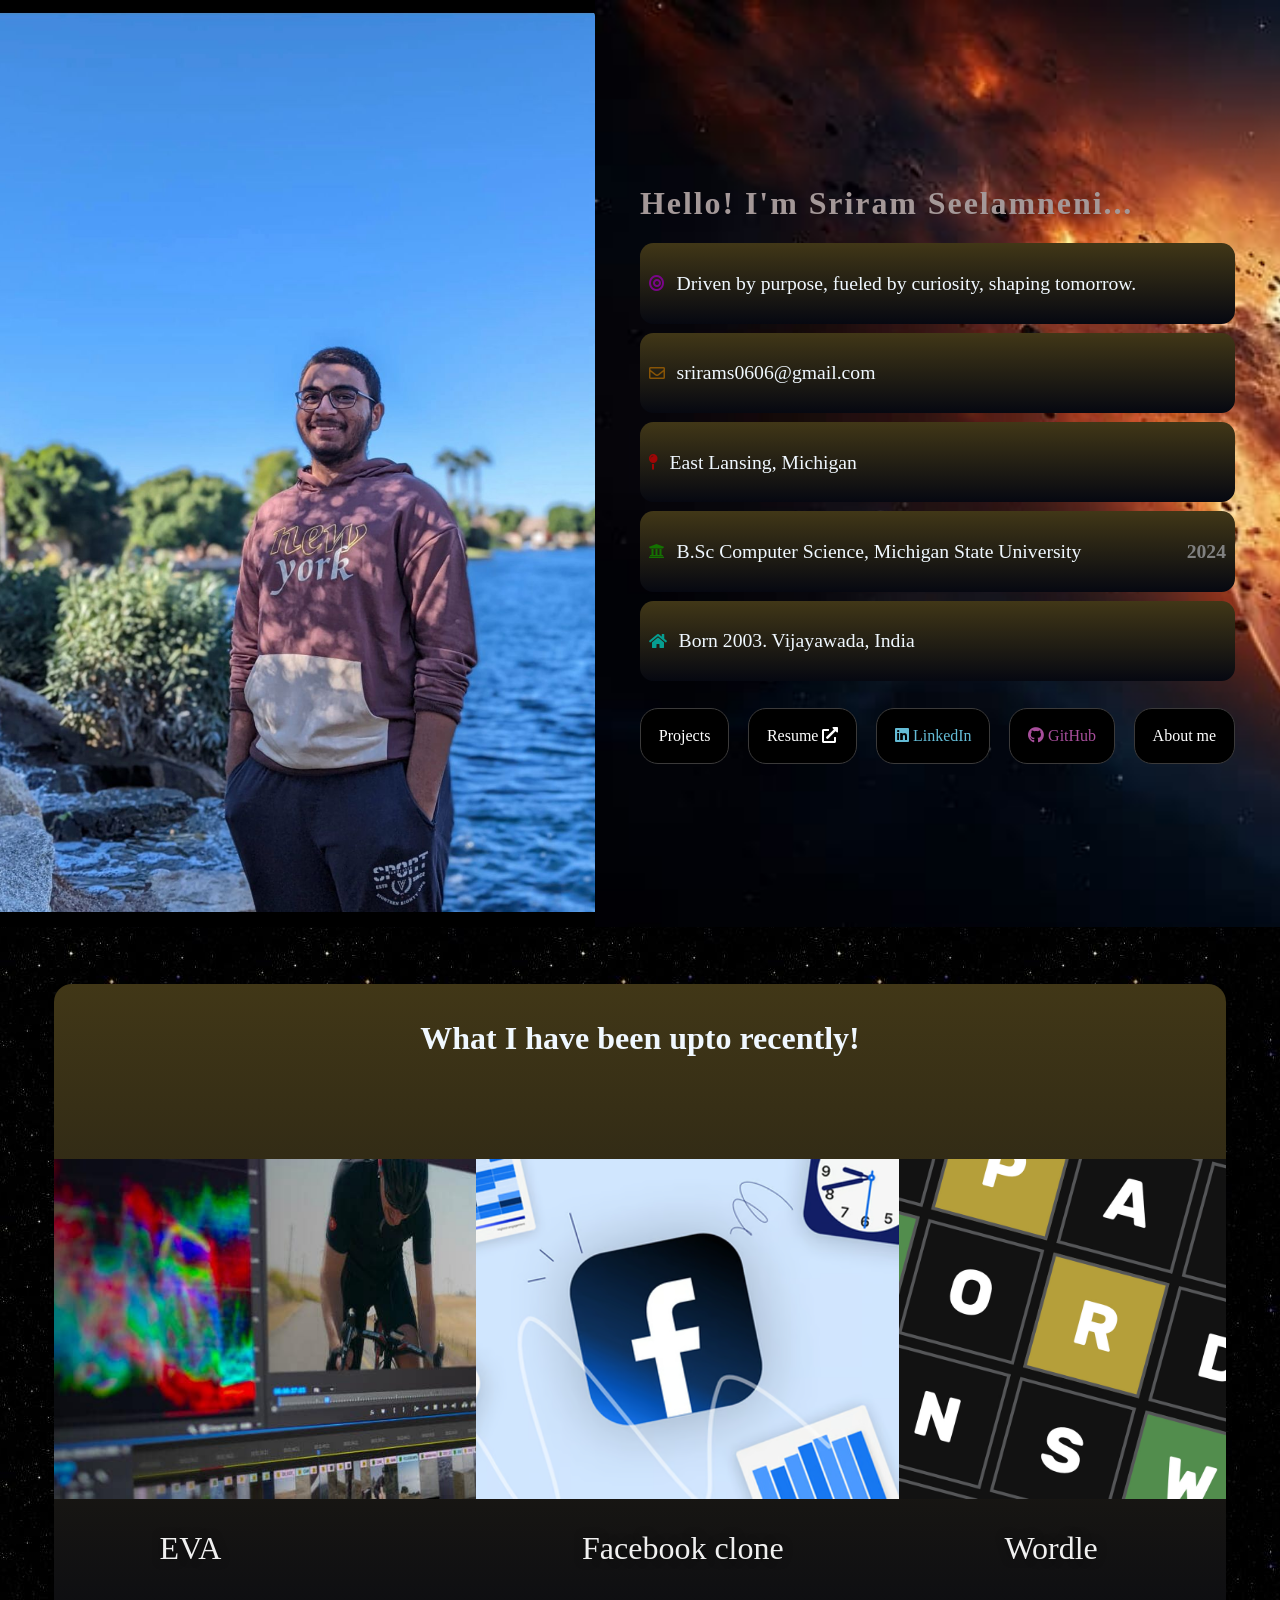
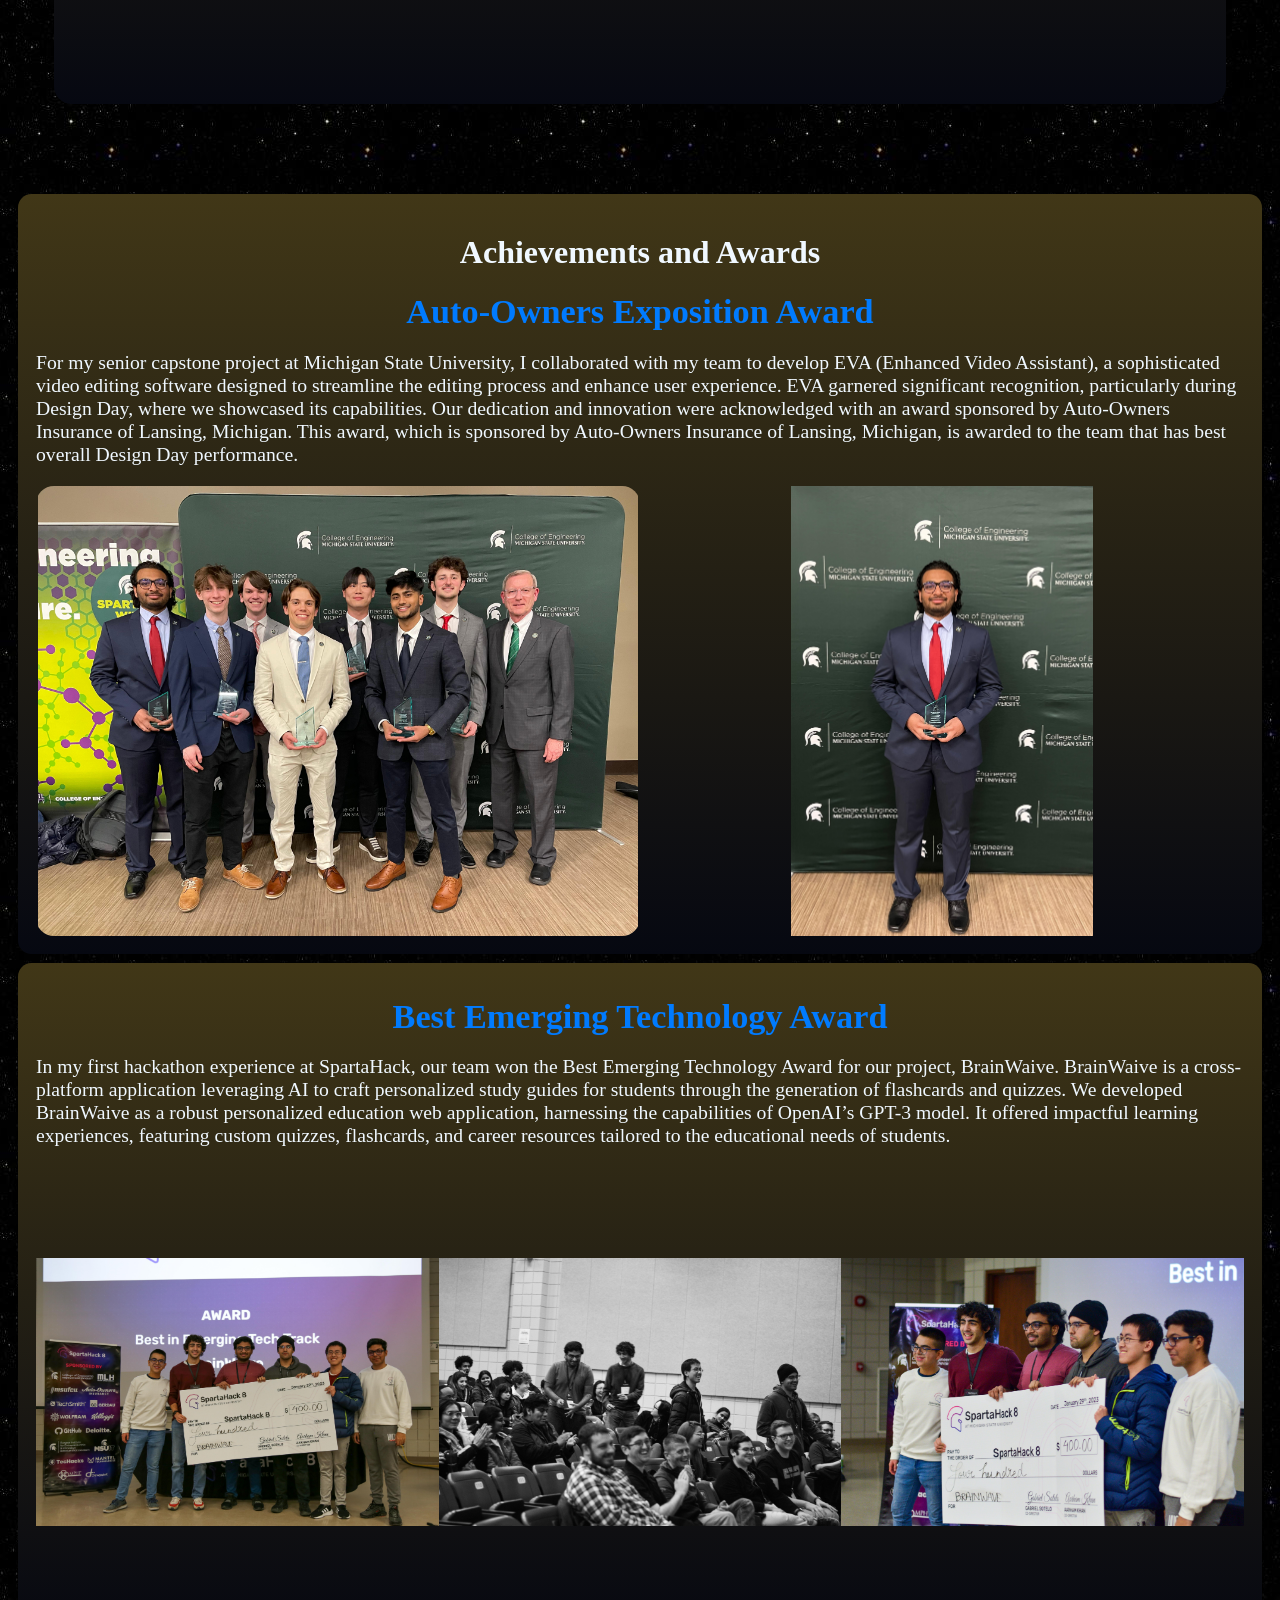
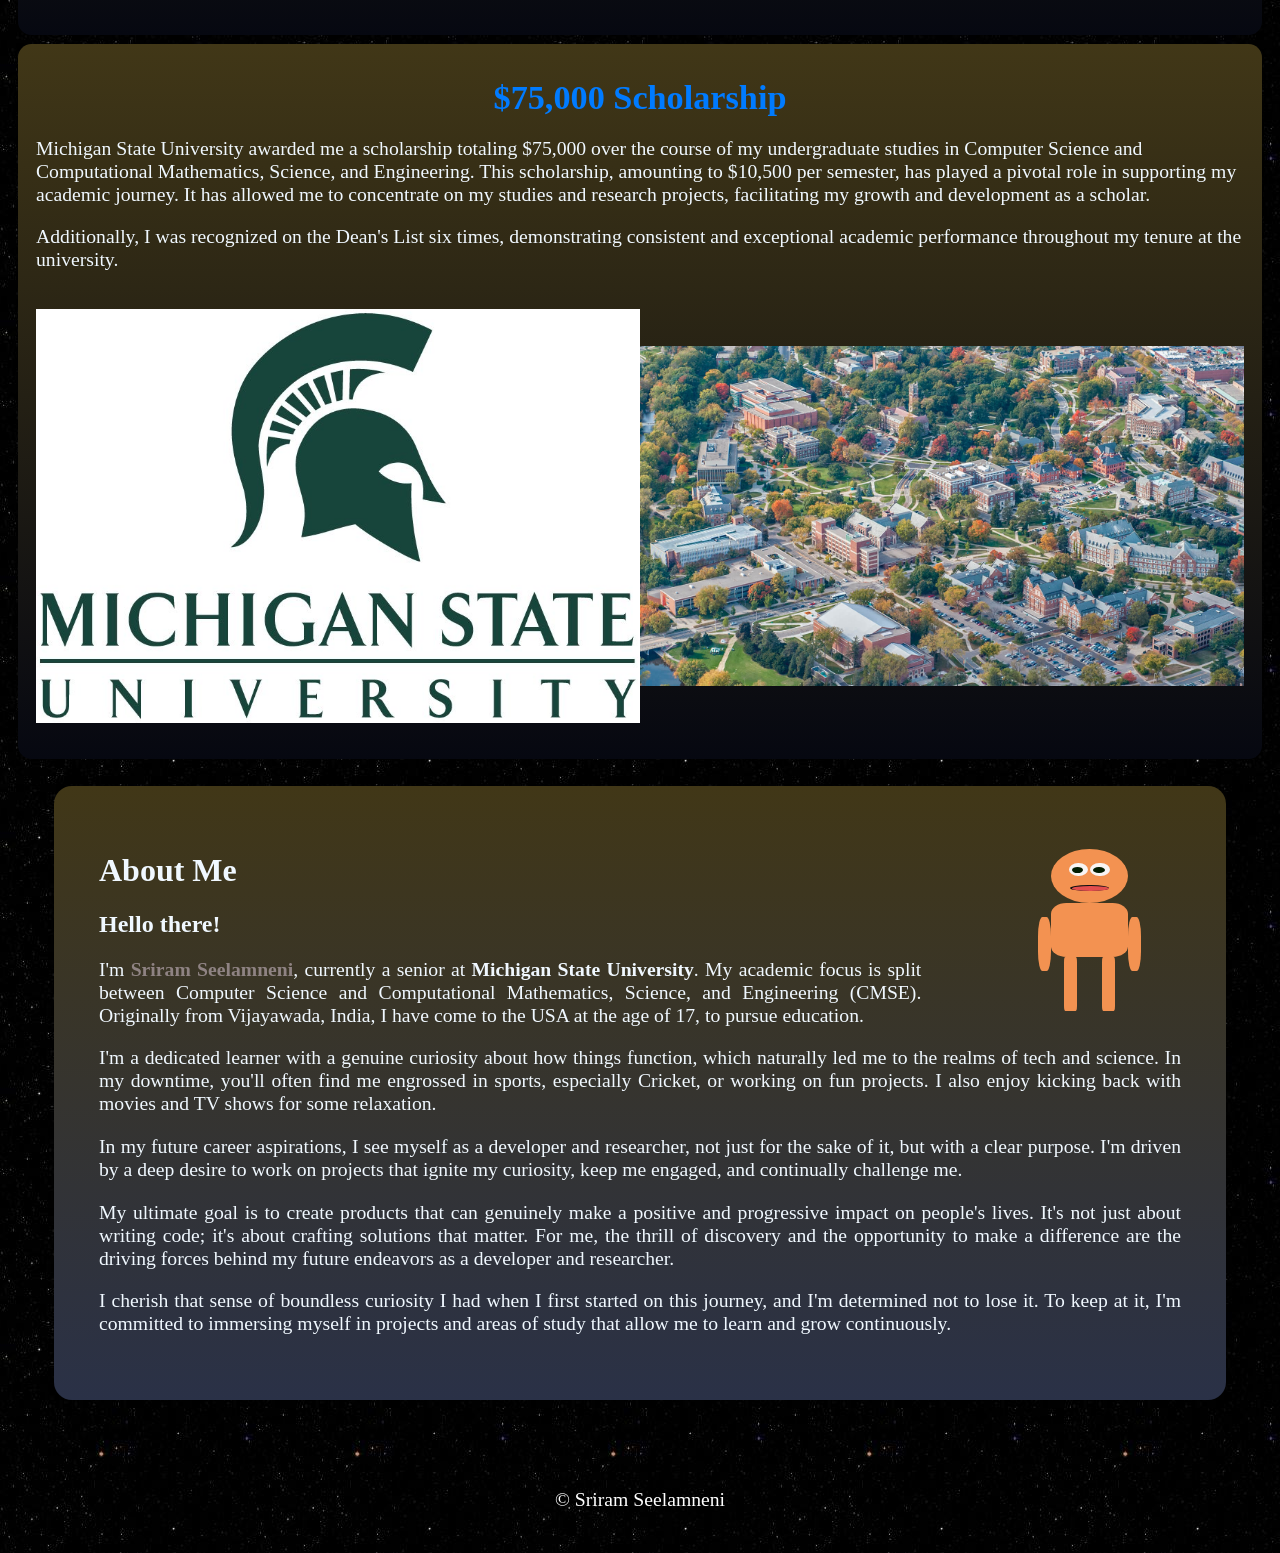
==== commit f3459868: "minor changes" ====
--- a/index.html
+++ b/index.html
@@ -71,7 +71,7 @@
                     </div>
                 </div>
             </div>
-            <div style="padding: 4vh;">
+            <div class="home-content">
                 <div class="recent_activity">
                     <h1>What I have been upto  recently!</h1>
                     <div class="card_container" onscroll="getScrollVal()">
@@ -90,7 +90,7 @@
                         </div>
                         <div class="card" id="facebook-clone">
                             <a href="projects.html#facebook-clone" class="card-link">
-                                <img src="https://api.dogeniuson.com/img/Overview.webp" alt="Wordle" class="row_card" />
+                                <img src="static/main/images/facebook.avif" alt="Facebook" class="row_card" />
                                 <h2 class="card_title">Facebook clone</h2>
                                 <div class="card_description">
                                     <h2>Facebook Clone</h2>
@@ -102,7 +102,7 @@
 
                         <div class="card" id="wordle">
                             <a href="projects.html#wordle" class="card-link">
-                                <img src="https://assetsio.reedpopcdn.com/wordle-past-answers-header.jpg?width=1200&height=900&fit=crop&quality=100&format=png&enable=upscale&auto=webp" alt="Wordle" class="row_card" />
+                                <img src="static/main/images/wordle.webp" alt="Wordle" class="row_card" />
                                 <h2 class="card_title">Wordle</h2>
                                 <div class="card_description">
                                     <h2>Wordle</h2>
--- a/static/main/css/navbar.css
+++ b/static/main/css/navbar.css
@@ -148,11 +148,11 @@
 .nav-button-home {
     text-decoration: none;
     color: #ffffff;
-    background-color: #1b1b1b;
+    background-color: #000000;
     padding: 3%;
     border-radius: 2vh;
     transition: background-color 0.3s ease;
-    
+    border: 1px solid #3b3a3a;
 }
 
 .nav-button-home:hover {
--- a/static/main/css/main.css
+++ b/static/main/css/main.css
@@ -69,6 +69,7 @@
     height: 93vh;
     overflow: hidden;
     text-align: justify;
+    align-content:center;
     background-image:url("../images/homebg1.jpg") ;
     background-repeat: no-repeat;
     background-size: cover;
@@ -199,6 +200,10 @@
       border-right-color: transparent;
     }
   }
+
+.home-content{
+    padding:4vh;
+}
 /* Media Query Modifier */
 @media screen and (max-width: 650px) {
 
@@ -244,6 +249,14 @@
         overflow: hidden;
         border-radius: 2vh ;
     }
+    .home-content{
+        padding:1vh;
+    }
+    .about-me-container{
+        padding: 2vh;
+        margin-left:2vh;
+        margin-right:2vh;
+    }
 }
 /* Firefox */
 .right-column-home {
--- a/static/main/css/cards.css
+++ b/static/main/css/cards.css
@@ -161,6 +161,8 @@
     background: linear-gradient(rgb(65, 55, 23),#060811);
     height: 50vh; 
     border-radius: 2vh;
+    margin-left:1vh;
+    margin-right:1vh;
   }
   .recent_activity h1{
     padding-top: 5%;
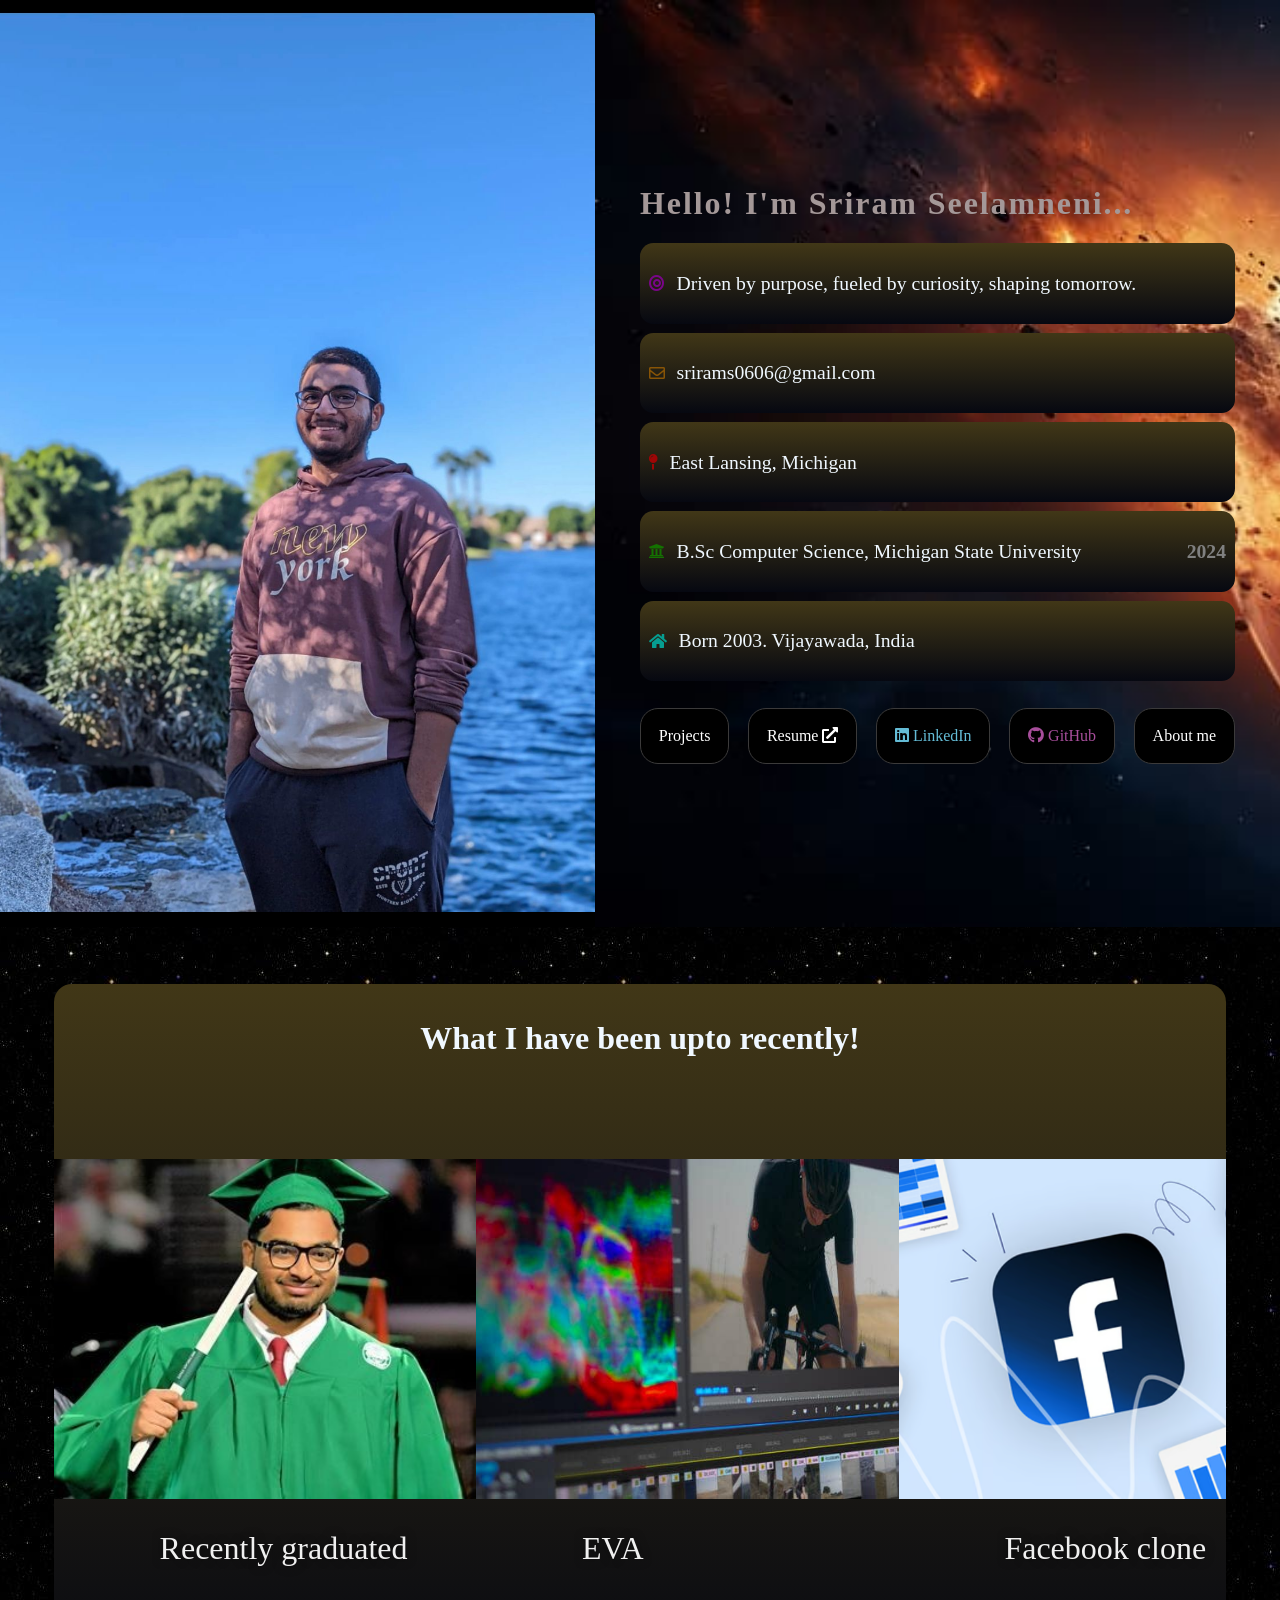
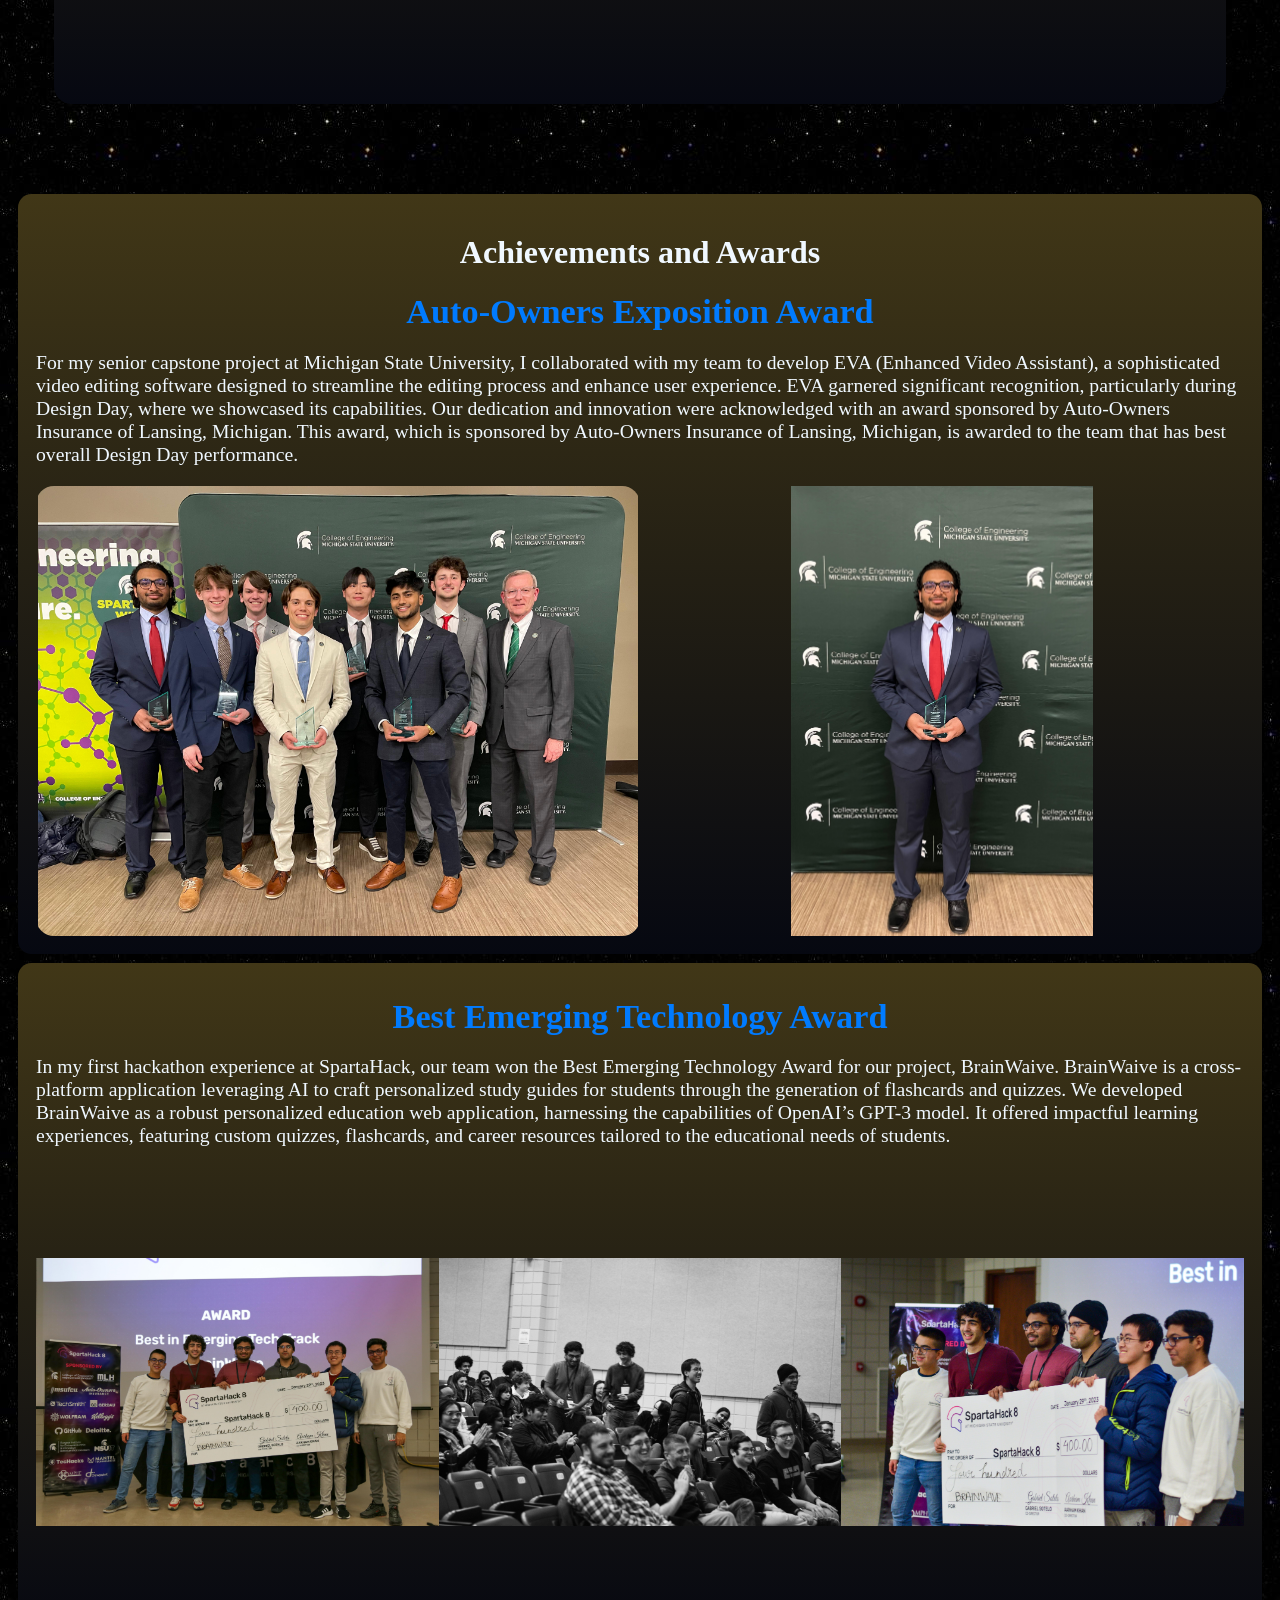
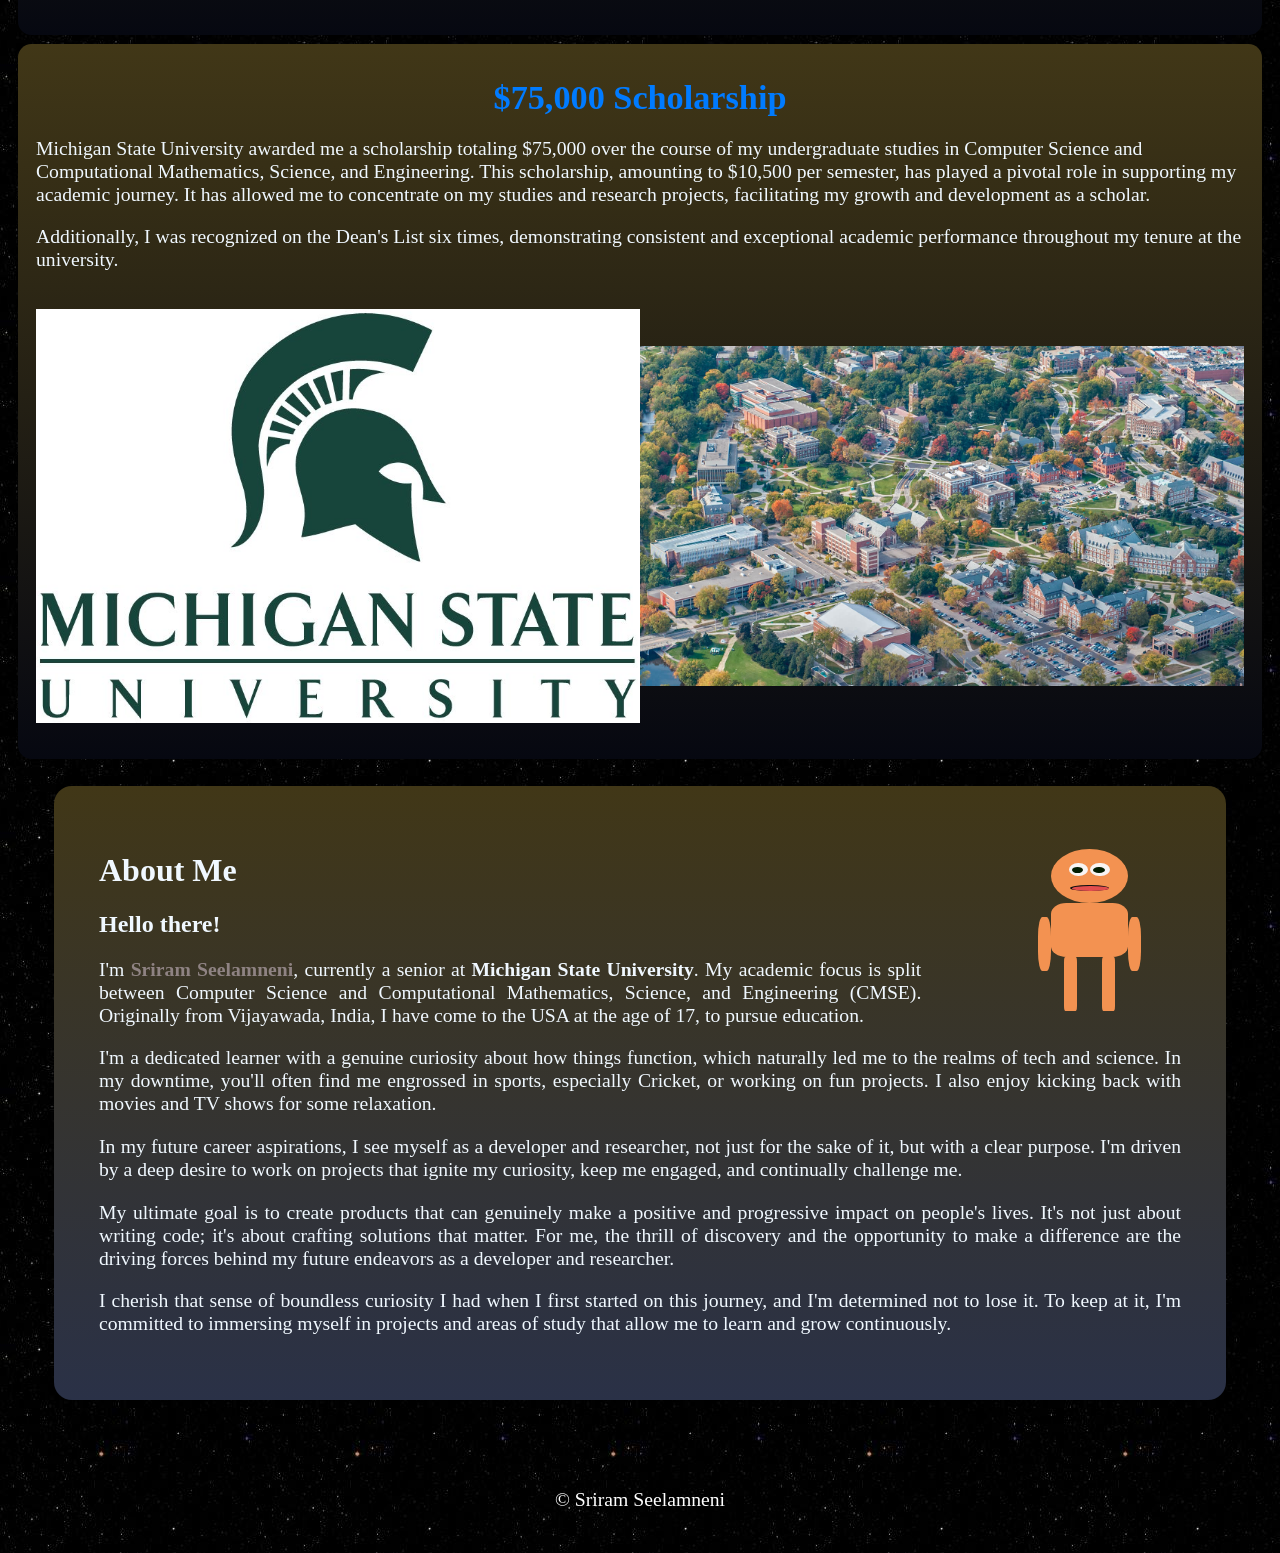
==== commit 4ad86e18: "added grad nd vidcaptio" ====
--- a/index.html
+++ b/index.html
@@ -75,6 +75,17 @@
                 <div class="recent_activity">
                     <h1>What I have been upto  recently!</h1>
                     <div class="card_container" onscroll="getScrollVal()">
+                        <div class="card" id="grad">
+                            <a href="" class="card-link">
+                                <img src="static/main/images/grad_ceremony1.jpg" alt="grad" class="row_card" />
+                                <h2 class="card_title">Recently graduated</h2>
+                                <div class="card_description">
+                                    
+                                    <p>I have recently graduated from Michigan State University with a Bachelor's degree in Computer Science, minor in Computational mathematics science & Engineering (CMSE) and a business cognate.</p>
+                                    
+                                </div>
+                            </a>
+                        </div>
                         <div class="card" id="eva">
                             <a href="projects.html#eva" class="card-link">
                                 <img src="static/main/images/eva.jpeg" alt="eva" class="row_card" />
@@ -99,7 +110,16 @@
                                 </div>
                             </a>
                         </div>
-
+                        <div class="card" id="vidcaptio">
+                            <a href="projects.html#vidcaptio" class="card-link">
+                                <img src="static/main/images/vidcaptioner.png" alt="vidcaptio" class="row_card" />
+                                <h2 class="card_title">VidCaptio</h2>
+                                <div class="card_description">
+                                    <h2>VidCaptio</h2>
+                                    <p>I have been working on VidCaptio, a free video captioning software which allows users to add captions in multiple languages to their videos.</p>
+                                </div>
+                            </a>
+                        </div>
                         <div class="card" id="wordle">
                             <a href="projects.html#wordle" class="card-link">
                                 <img src="static/main/images/wordle.webp" alt="Wordle" class="row_card" />
--- a/static/main/css/cards.css
+++ b/static/main/css/cards.css
@@ -194,6 +194,7 @@
     display: inline-block;
     position: relative;
     height: 70%;
+    max-width: 60%;
     cursor: pointer;
     bottom: 0%;
     pointer-events: none;
@@ -202,7 +203,7 @@
   .row_card {
     object-fit:contain;
     height: 90%;
-    width: fit-content  ;
+    width:max-content  ;
     pointer-events: none;
   }
   
@@ -223,7 +224,6 @@
       /* opacity: 0.4;  */
       pointer-events: none;
   }
-  
 }
 
 @media screen and (max-width: 885px) {
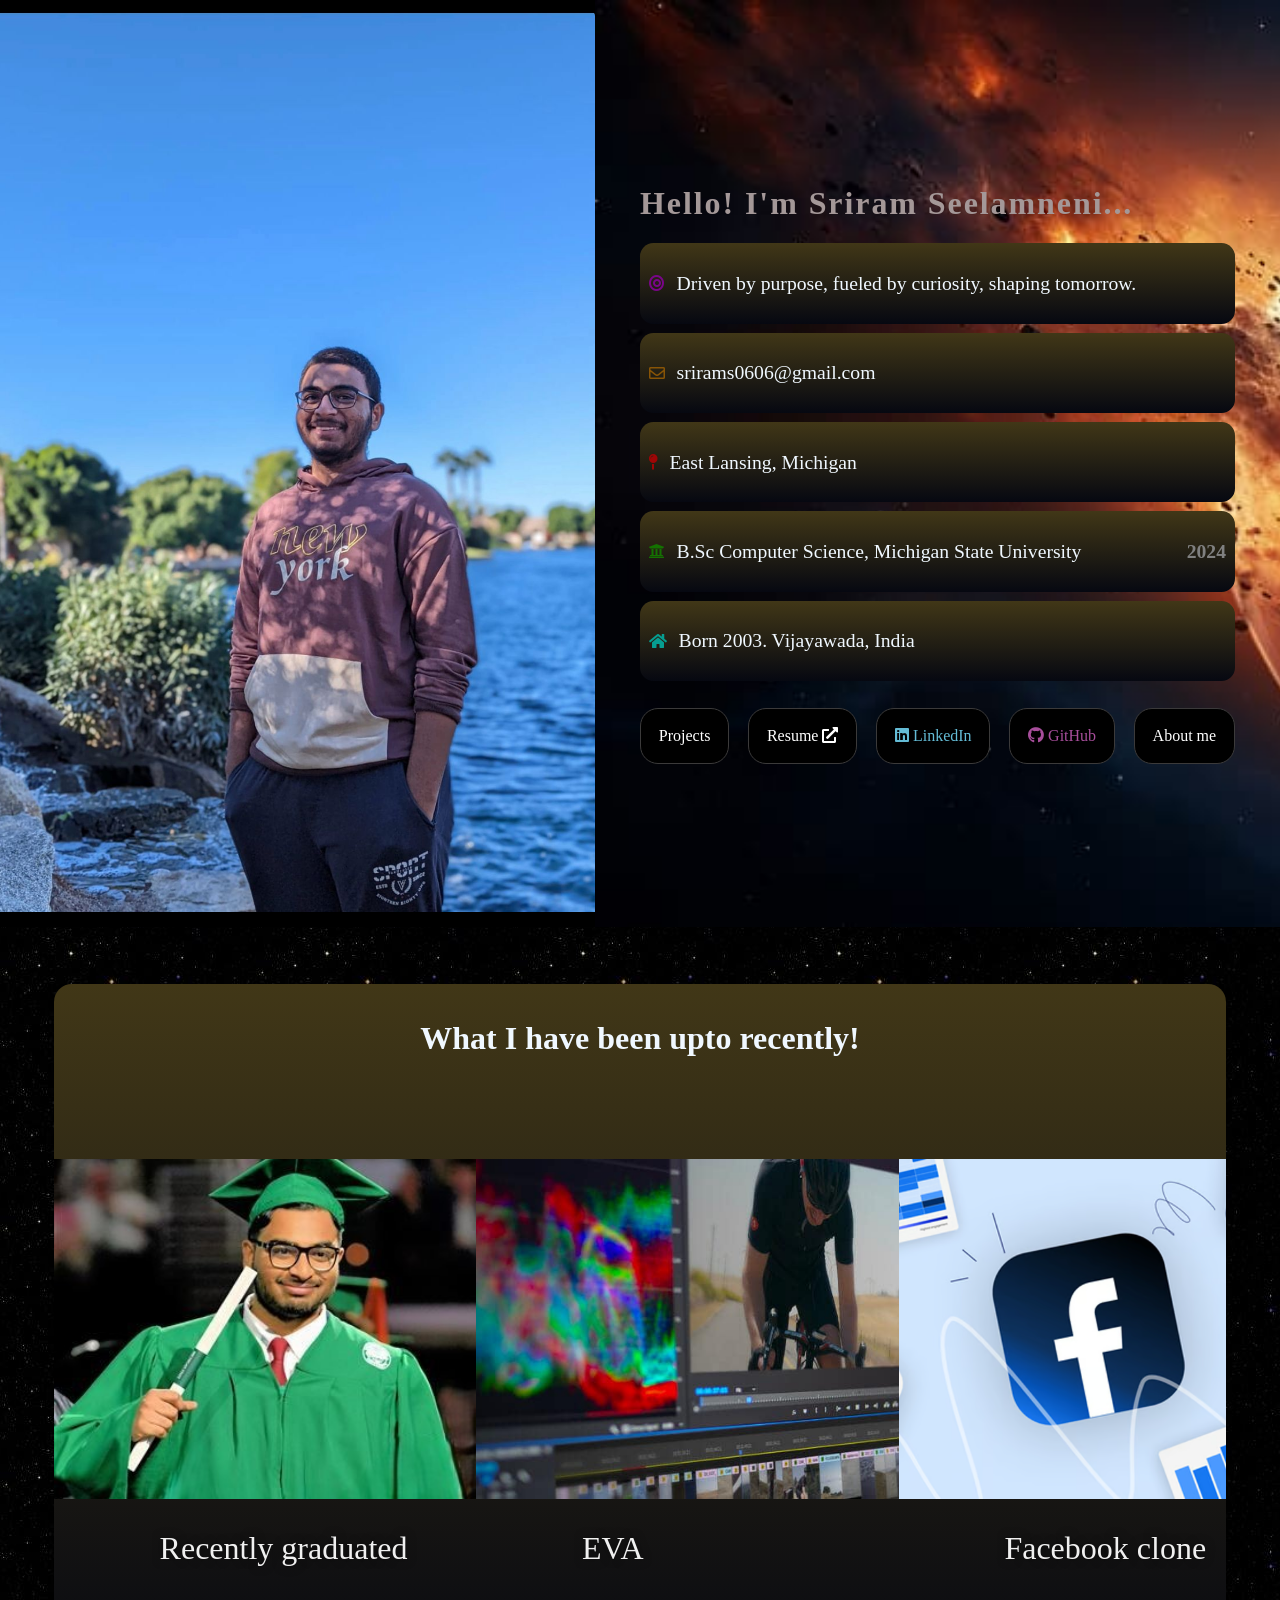
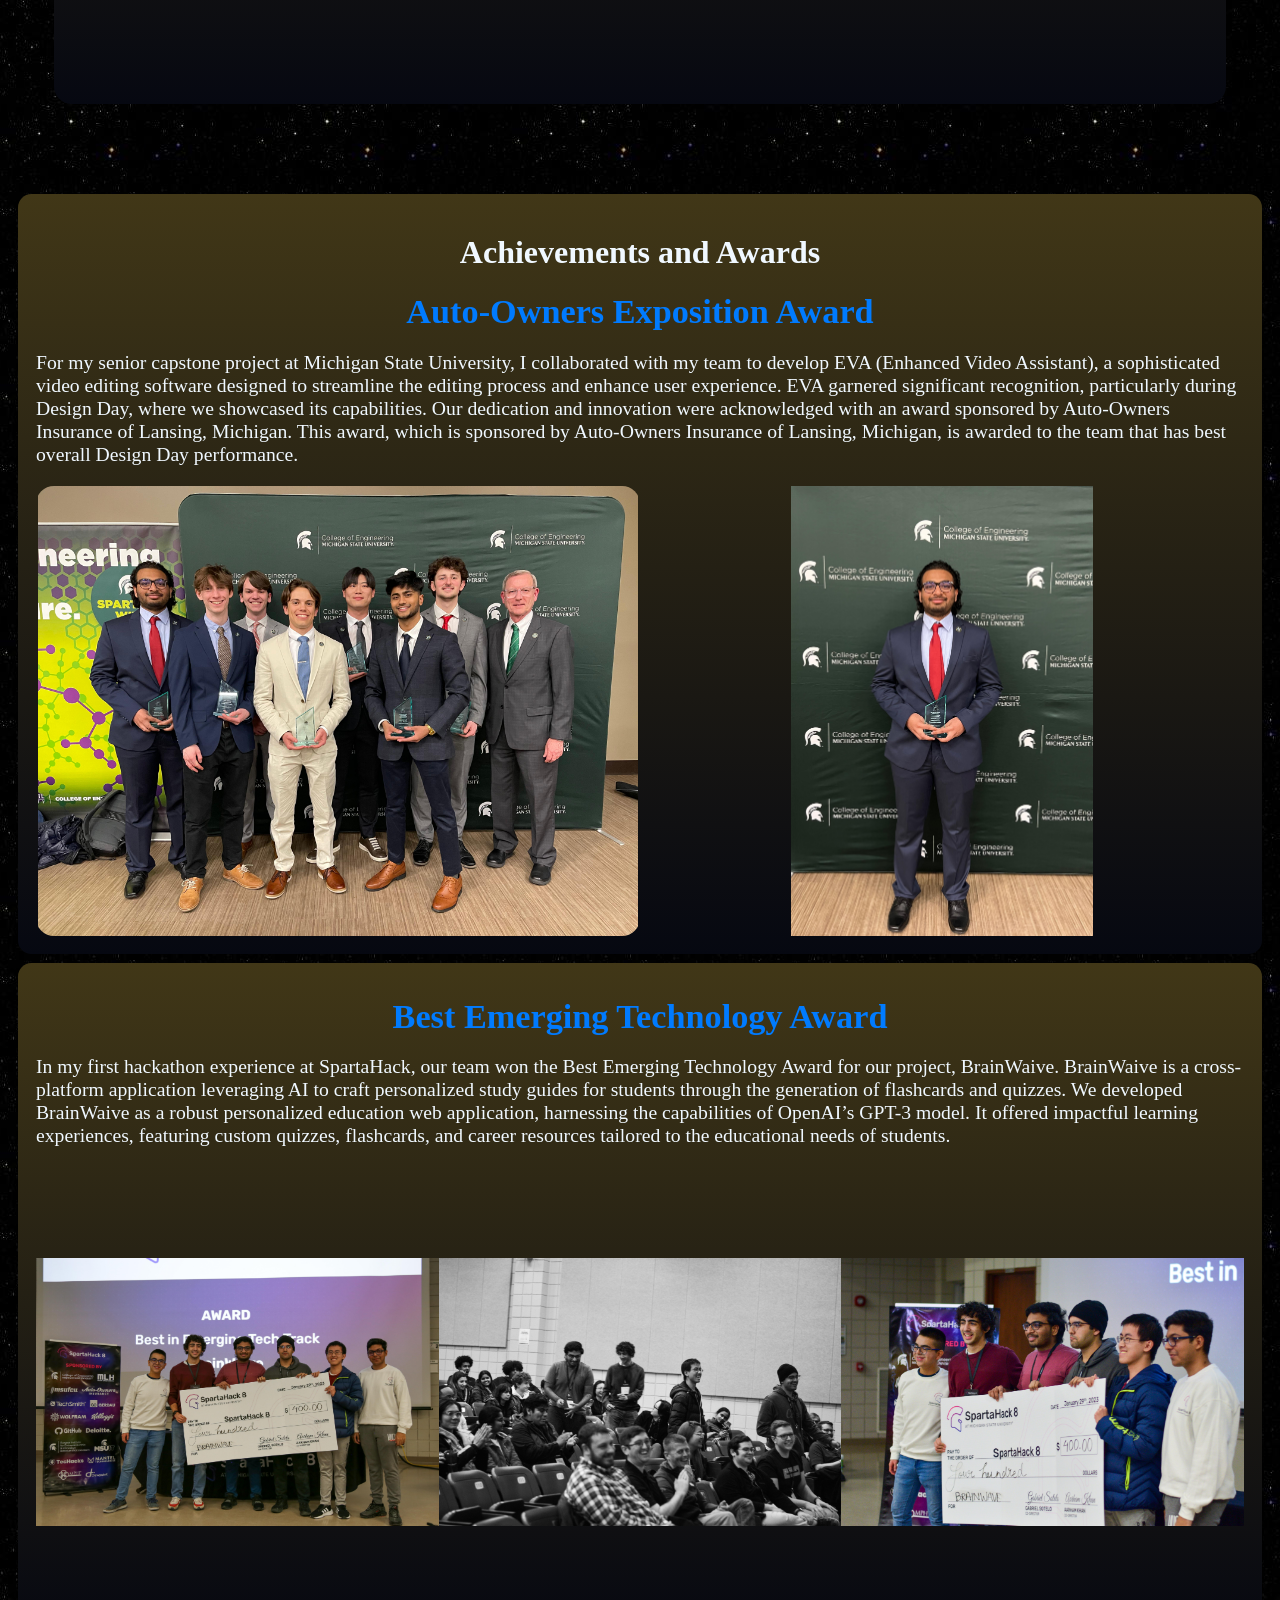
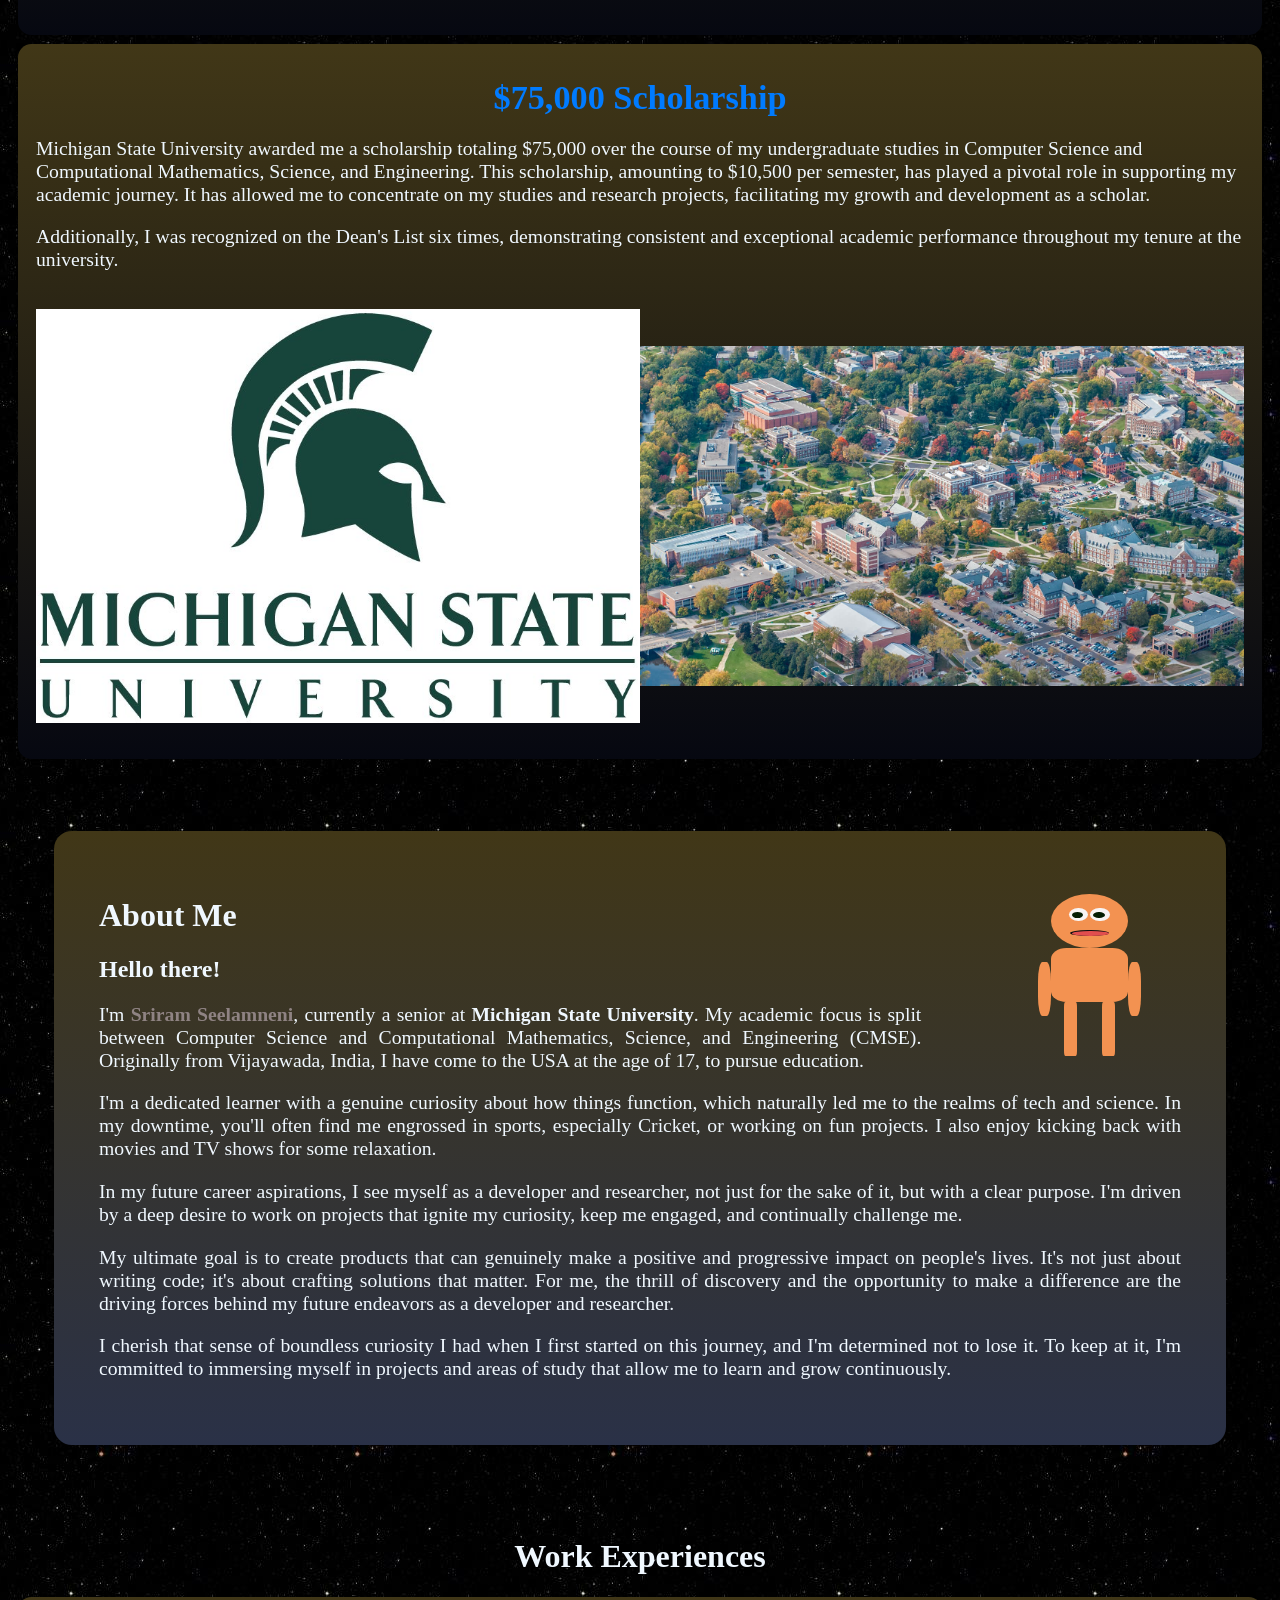
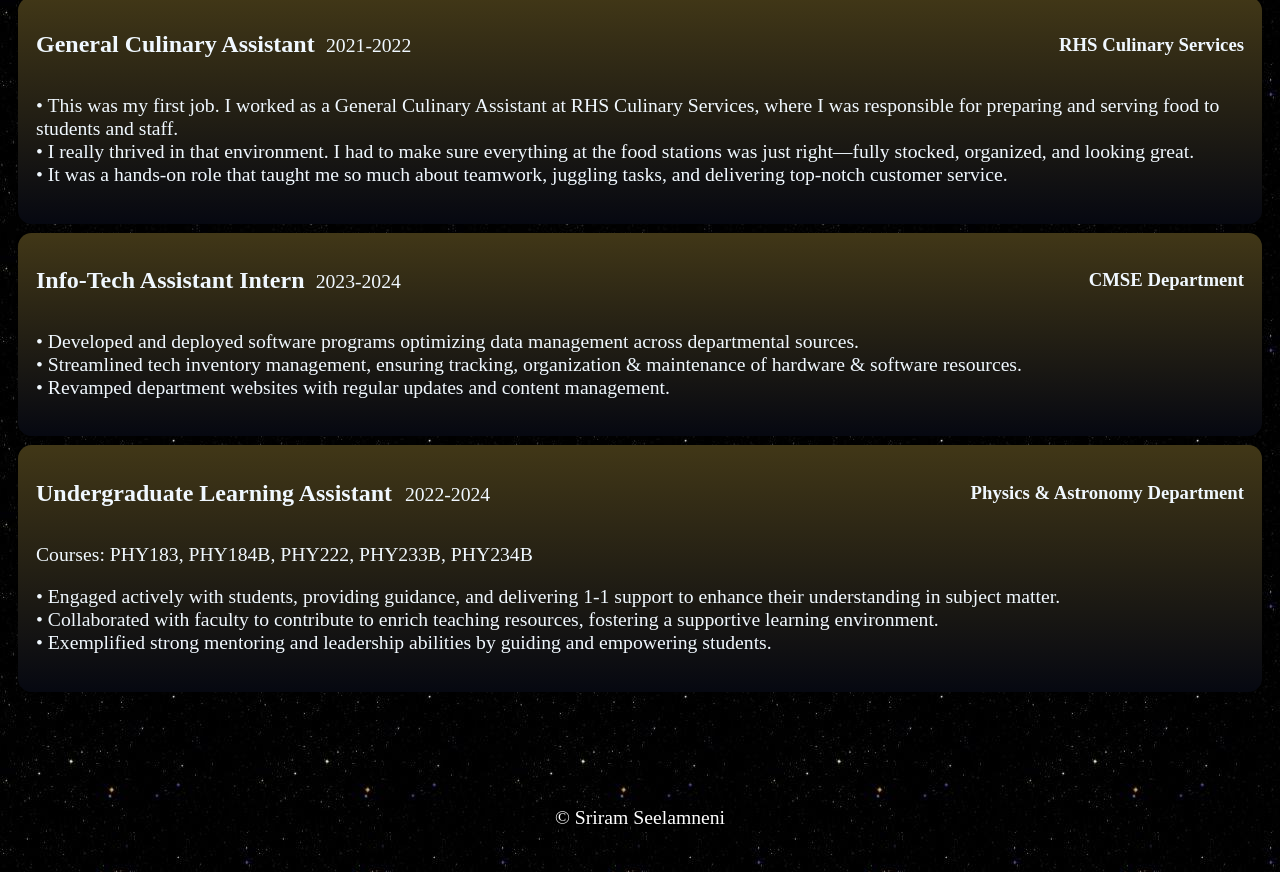
==== commit 0159828f: "added experiences" ====
--- a/index.html
+++ b/index.html
@@ -211,8 +211,8 @@
                     </div>
                 </div>
                 
-                <div class="achievements-container">
-                    <div class="achievements">
+                <div class="achievements-container"  id="achievements">
+                    <div class="achievements"  id="auto-owners">
                         <div class="achievement-header">
                             <h1>Achievements and Awards</h1>
                         </div>
@@ -222,12 +222,12 @@
                             This award, which is sponsored by Auto-Owners Insurance of Lansing, Michigan, is awarded to the team that has best overall Design Day performance.
                         </p>
                         <div class="acheievement-media">
-                            <div class="achievement-image"><img src="static\main\images\designday1.jpg" alt="SpartaHack"></div>
-                            <div class="achievement-image"><img src="static\main\images\designday2.jpg" alt="SpartaHack"></div>
-                        </div>
-                    </div>
-
-                    <div class="achievements">
+                            <div class="achievement-image"><img src="static\main\images\designday1.jpg" alt="DesignDay"></div>
+                            <div class="achievement-image"><img src="static\main\images\designday2.jpg" alt="DesignDay"></div>
+                        </div>
+                    </div>
+
+                    <div class="achievements" id="brainwaive">
                         <h2 class="achievement-title"><a href="https://devpost.com/software/brainwaive" target="_blank">Best Emerging Technology Award</a></h1>
                         <p>In my first hackathon experience at SpartaHack, our team won the Best Emerging Technology Award for our project, BrainWaive. BrainWaive is a cross-platform application leveraging AI to craft personalized study guides for students through the generation of flashcards and quizzes.
 
@@ -239,7 +239,7 @@
                             </div>
                     </div>
 
-                    <div class="achievements">
+                    <div class="achievements" id="scholarship">
                         <h2 class="achievement-title"><a href="http://www.msu.edu" target="_blank">$75,000 Scholarship</a></h2>
                         <p>Michigan State University awarded me a scholarship totaling $75,000 over the course of my undergraduate studies in Computer Science and Computational Mathematics, Science, and Engineering. This scholarship, amounting to $10,500 per semester, has played a pivotal role in supporting my academic journey. It has allowed me to concentrate on my studies and research projects, facilitating my growth and development as a scholar.</p>
                         <p>Additionally, I was recognized on the Dean's List six times, demonstrating consistent and exceptional academic performance throughout my tenure at the university.</p>
@@ -305,7 +305,56 @@
                     <p>My ultimate goal is to create products that can genuinely make a positive and progressive impact on people's lives. It's not just about writing code; it's about crafting solutions that matter. For me, the thrill of discovery and the opportunity to make a difference are the driving forces behind my future endeavors as a developer and researcher.</p>
                     <p>I cherish that sense of boundless curiosity I had when I first started on this journey, and I'm determined not to lose it. To keep at it, I'm committed to immersing myself in projects and areas of study that allow me to learn and grow continuously.</p>
                 </div>  
-        </div>  
+
+                <div class="work-experiences" id="work-experiences">
+                    <h1 style="text-align: center;">Work Experiences</h1>
+                    <div class="work-experience">
+                        <div class="work-experience-title-container">
+                            <div  style="white-space: nowrap;"">
+                                <h2 style="display: inline; margin-right: 2%;">General Culinary Assistant</h2>
+                                <p style="display: inline;">2021-2022</p>
+                            </div>
+                            <h3>RHS Culinary Services</h3>
+                        </div>
+                        <p>
+                            &#x2022; This was my first job. I worked as a General Culinary Assistant at RHS Culinary Services, where I was responsible for preparing and serving food to students and staff.<br>
+                            &#x2022; I really thrived in that environment. I had to make sure everything at the food stations was just right—fully stocked, organized, and looking great. <br>
+                            &#x2022; It was a hands-on role that taught me so much about teamwork, juggling tasks, and delivering top-notch customer service.<br>
+                        </p>
+                    </div>   
+                    <div class="work-experience">
+                        <div class="work-experience-title-container">
+                            <div  style="white-space: nowrap;">
+                                <h2 style="display: inline; margin-right: 2%;">Info-Tech Assistant Intern</h2>
+                                <p style="display: inline;">2023-2024</p>
+                            </div>
+                            <h3>CMSE Department</h3>
+                        </div>
+                        <p>
+                            &#x2022; Developed and deployed software programs optimizing data management across departmental sources.<br>
+                            &#x2022; Streamlined tech inventory management, ensuring tracking, organization & maintenance of hardware & software resources.<br>
+                            &#x2022; Revamped department websites with regular updates and content management.<br>
+                        </p>
+                    </div>
+                    
+                    <div class="work-experience">
+                        <div class="work-experience-title-container">
+                            <div  style="white-space: nowrap;">
+                                <h2 style="display: inline; margin-right: 2%;">Undergraduate Learning Assistant</h2>
+                                <p style="display: inline;">2022-2024</p>
+                            </div>
+                            <h3>Physics & Astronomy Department</h3>
+                        </div>
+                        <p>Courses: PHY183, PHY184B, PHY222, PHY233B, PHY234B</p>
+                        <p>
+                            &#x2022; Engaged actively with students, providing guidance, and delivering 1-1 support to enhance their understanding in subject matter.<br>
+                            &#x2022; Collaborated with faculty to contribute to enrich teaching resources, fostering a supportive learning environment.<br>
+                            &#x2022; Exemplified strong mentoring and leadership abilities by guiding and empowering students.<br>
+                        </p>
+                    </div>
+                    
+                </div>
+            </div>  
         </main>
 
         <footer class="footer">
--- a/static/main/css/main.css
+++ b/static/main/css/main.css
@@ -102,6 +102,7 @@
     margin-left:6vh;
     margin-right:6vh;
     border-radius: 2vh;
+    margin-top: 5vh;
 }
 /* Block Modifier */
 .h1 {
@@ -169,6 +170,28 @@
     border-radius: 2vh ;
 }
 
+.work-experiences{
+    padding: 2vh;
+    /* background: linear-gradient(rgb(65, 55, 23),#060811); */
+    margin-top: 6vh;
+    margin-bottom: 2vh;
+    border-radius: 1.5vh;
+}
+.work-experience{
+    gap: 2%;
+    align-items: center;
+    margin-bottom: 1vh;
+    margin-top: 1vh;
+    padding: 2vh;
+    background: linear-gradient(rgb(65, 55, 23),#060811);
+    border-radius: 1.5vh;
+}
+.work-experience-title-container{
+    display: flex;
+    flex-direction: row;
+    justify-content: space-between;
+    align-items: center;
+}
 .my-name {
     position: relative;
     color: hsl(0, 6%, 62%);
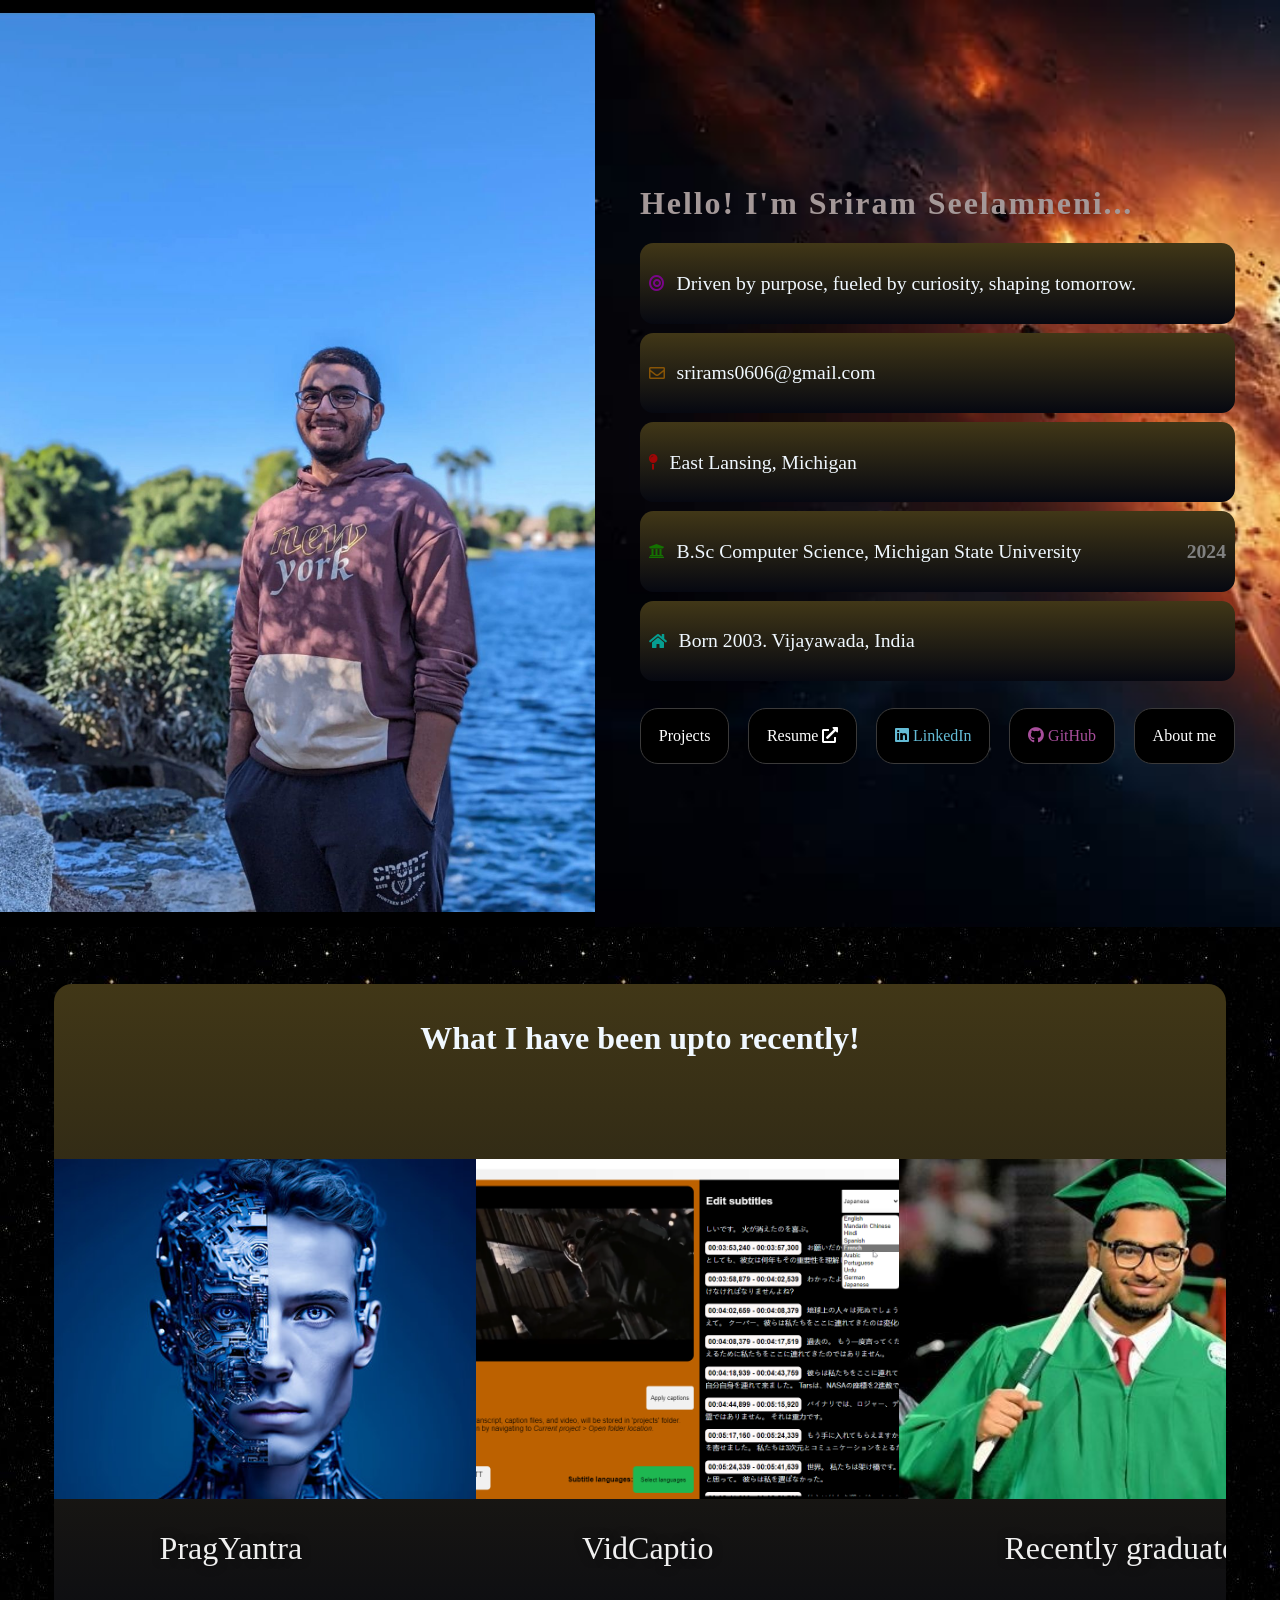
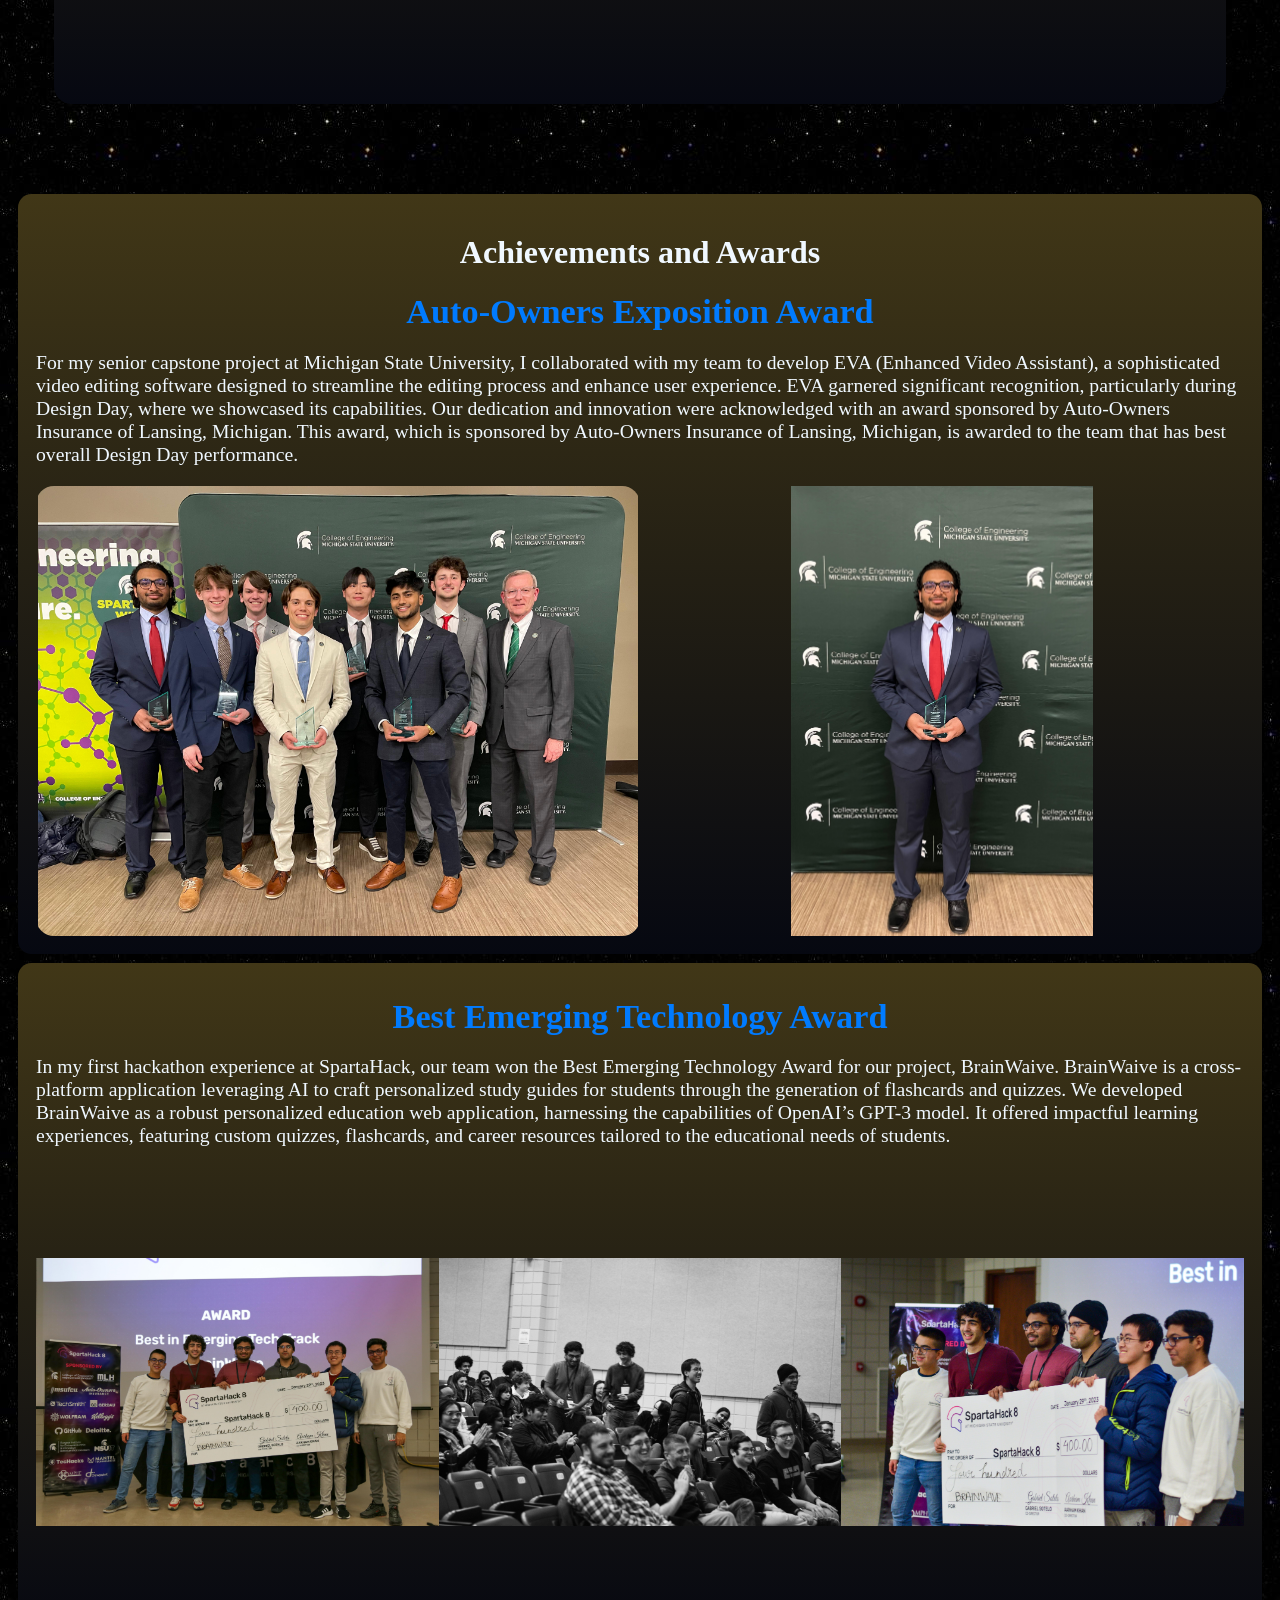
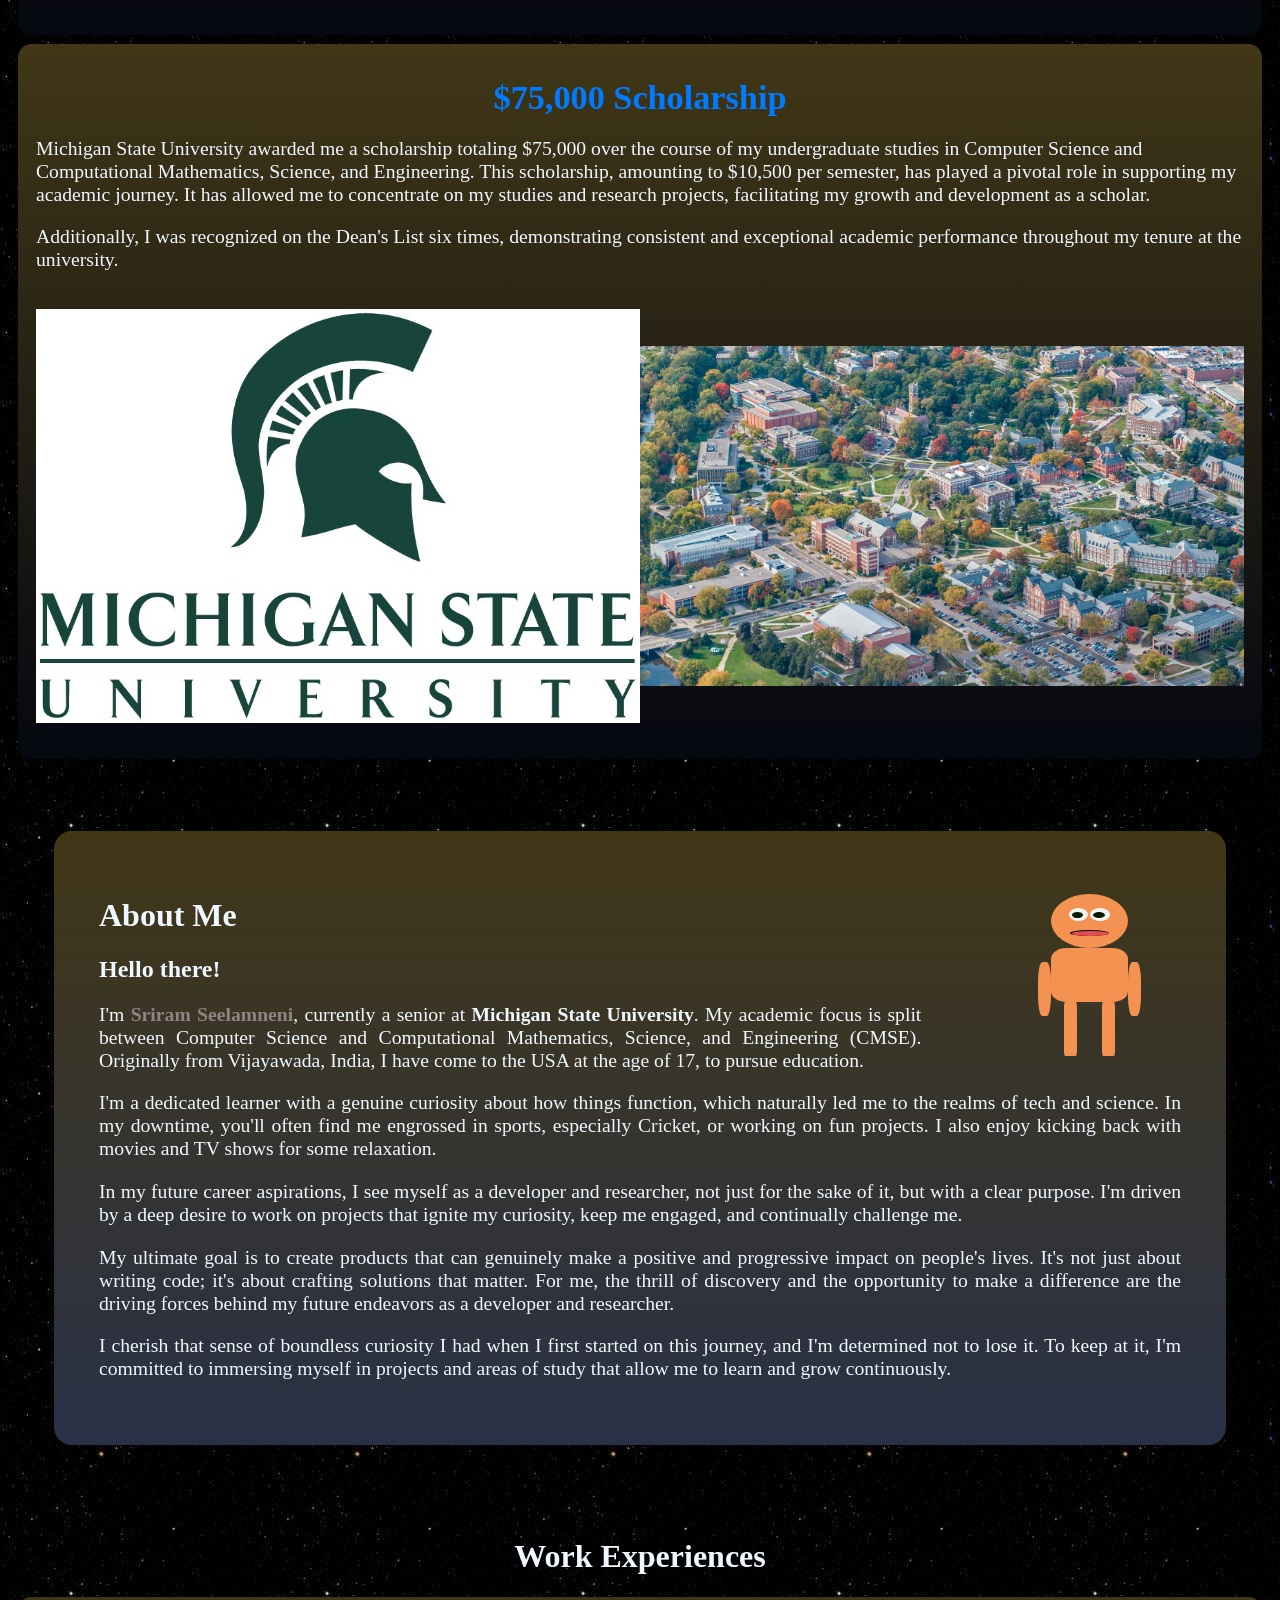
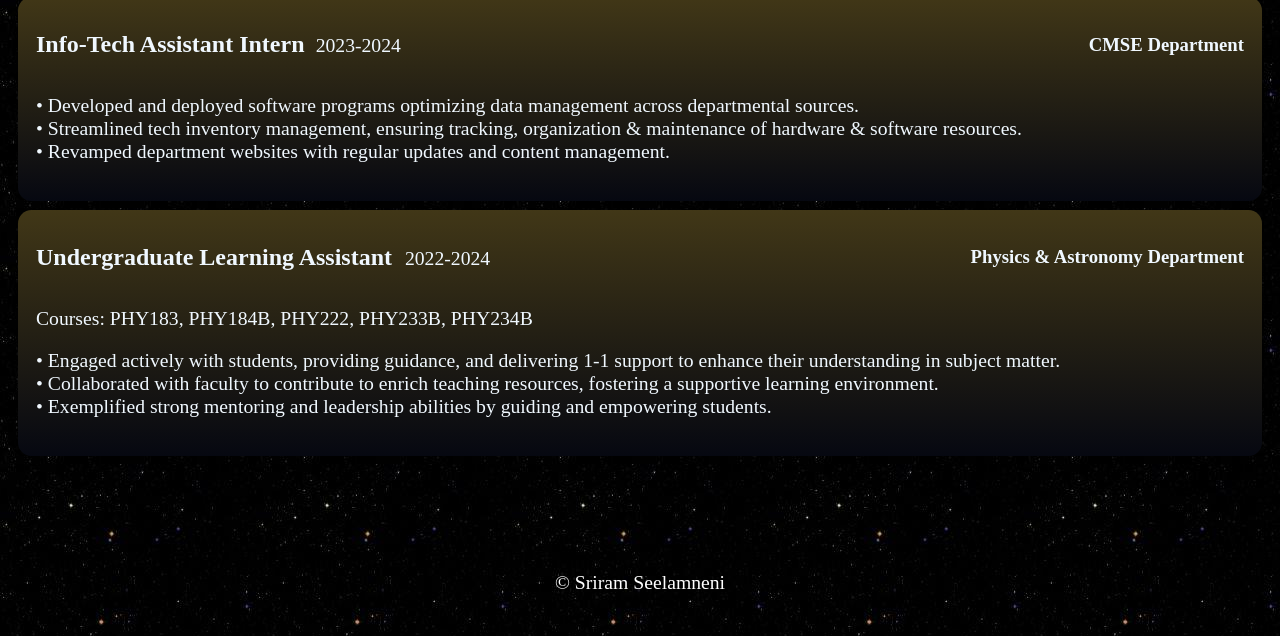
==== commit ff6aa17e: "added pragyantra, vidcaptio" ====
--- a/index.html
+++ b/index.html
@@ -75,6 +75,26 @@
                 <div class="recent_activity">
                     <h1>What I have been upto  recently!</h1>
                     <div class="card_container" onscroll="getScrollVal()">
+                        <div class="card" id="pragyantra">
+                            <a href="projects.html#pragyantra" class="card-link">
+                                <img src="static/main/images/pragyantra.jpg" alt="pragyantra" class="row_card" />
+                                <h2 class="card_title">PragYantra</h2>
+                                <div class="card_description">
+                                    <h2>PragYantra</h2>
+                                    <p>Pragyantra is a fun project that I have been working on that kind of like a humaniod that simulates human-like interaction with multi-modal features using AI.</p>
+                                </div>
+                            </a>
+                        </div>
+                        <div class="card" id="vidcaptio">
+                            <a href="projects.html#vidcaptio" class="card-link">
+                                <img src="static/main/images/vidcaptioner.png" alt="vidcaptio" class="row_card" />
+                                <h2 class="card_title">VidCaptio</h2>
+                                <div class="card_description">
+                                    <h2>VidCaptio</h2>
+                                    <p>I have been working on VidCaptio, a free video captioning software which allows users to add captions in multiple languages to their videos.</p>
+                                </div>
+                            </a>
+                        </div>
                         <div class="card" id="grad">
                             <a href="" class="card-link">
                                 <img src="static/main/images/grad_ceremony1.jpg" alt="grad" class="row_card" />
@@ -110,16 +130,7 @@
                                 </div>
                             </a>
                         </div>
-                        <div class="card" id="vidcaptio">
-                            <a href="projects.html#vidcaptio" class="card-link">
-                                <img src="static/main/images/vidcaptioner.png" alt="vidcaptio" class="row_card" />
-                                <h2 class="card_title">VidCaptio</h2>
-                                <div class="card_description">
-                                    <h2>VidCaptio</h2>
-                                    <p>I have been working on VidCaptio, a free video captioning software which allows users to add captions in multiple languages to their videos.</p>
-                                </div>
-                            </a>
-                        </div>
+                        
                         <div class="card" id="wordle">
                             <a href="projects.html#wordle" class="card-link">
                                 <img src="static/main/images/wordle.webp" alt="Wordle" class="row_card" />
@@ -307,21 +318,7 @@
                 </div>  
 
                 <div class="work-experiences" id="work-experiences">
-                    <h1 style="text-align: center;">Work Experiences</h1>
-                    <div class="work-experience">
-                        <div class="work-experience-title-container">
-                            <div  style="white-space: nowrap;"">
-                                <h2 style="display: inline; margin-right: 2%;">General Culinary Assistant</h2>
-                                <p style="display: inline;">2021-2022</p>
-                            </div>
-                            <h3>RHS Culinary Services</h3>
-                        </div>
-                        <p>
-                            &#x2022; This was my first job. I worked as a General Culinary Assistant at RHS Culinary Services, where I was responsible for preparing and serving food to students and staff.<br>
-                            &#x2022; I really thrived in that environment. I had to make sure everything at the food stations was just right—fully stocked, organized, and looking great. <br>
-                            &#x2022; It was a hands-on role that taught me so much about teamwork, juggling tasks, and delivering top-notch customer service.<br>
-                        </p>
-                    </div>   
+                    <h1 style="text-align: center;">Work Experiences</h1>   
                     <div class="work-experience">
                         <div class="work-experience-title-container">
                             <div  style="white-space: nowrap;">
@@ -353,6 +350,21 @@
                         </p>
                     </div>
                     
+                    <!-- <div class="work-experience">
+                        <div class="work-experience-title-container">
+                            <div  style="white-space: nowrap;"">
+                                <h2 style="display: inline; margin-right: 2%;">General Culinary Assistant</h2>
+                                <p style="display: inline;">2021-2022</p>
+                            </div>
+                            <h3>RHS Culinary Services</h3>
+                        </div>
+                        <p>
+                            &#x2022; This was my first job. I worked as a General Culinary Assistant at RHS Culinary Services, where I was responsible for preparing and serving food to students and staff.<br>
+                            &#x2022; I really thrived in that environment. I had to make sure everything at the food stations was just right—fully stocked, organized, and looking great. <br>
+                            &#x2022; It was a hands-on role that taught me so much about teamwork, juggling tasks, and delivering top-notch customer service.<br>
+                        </p>
+                    </div> -->
+
                 </div>
             </div>  
         </main>
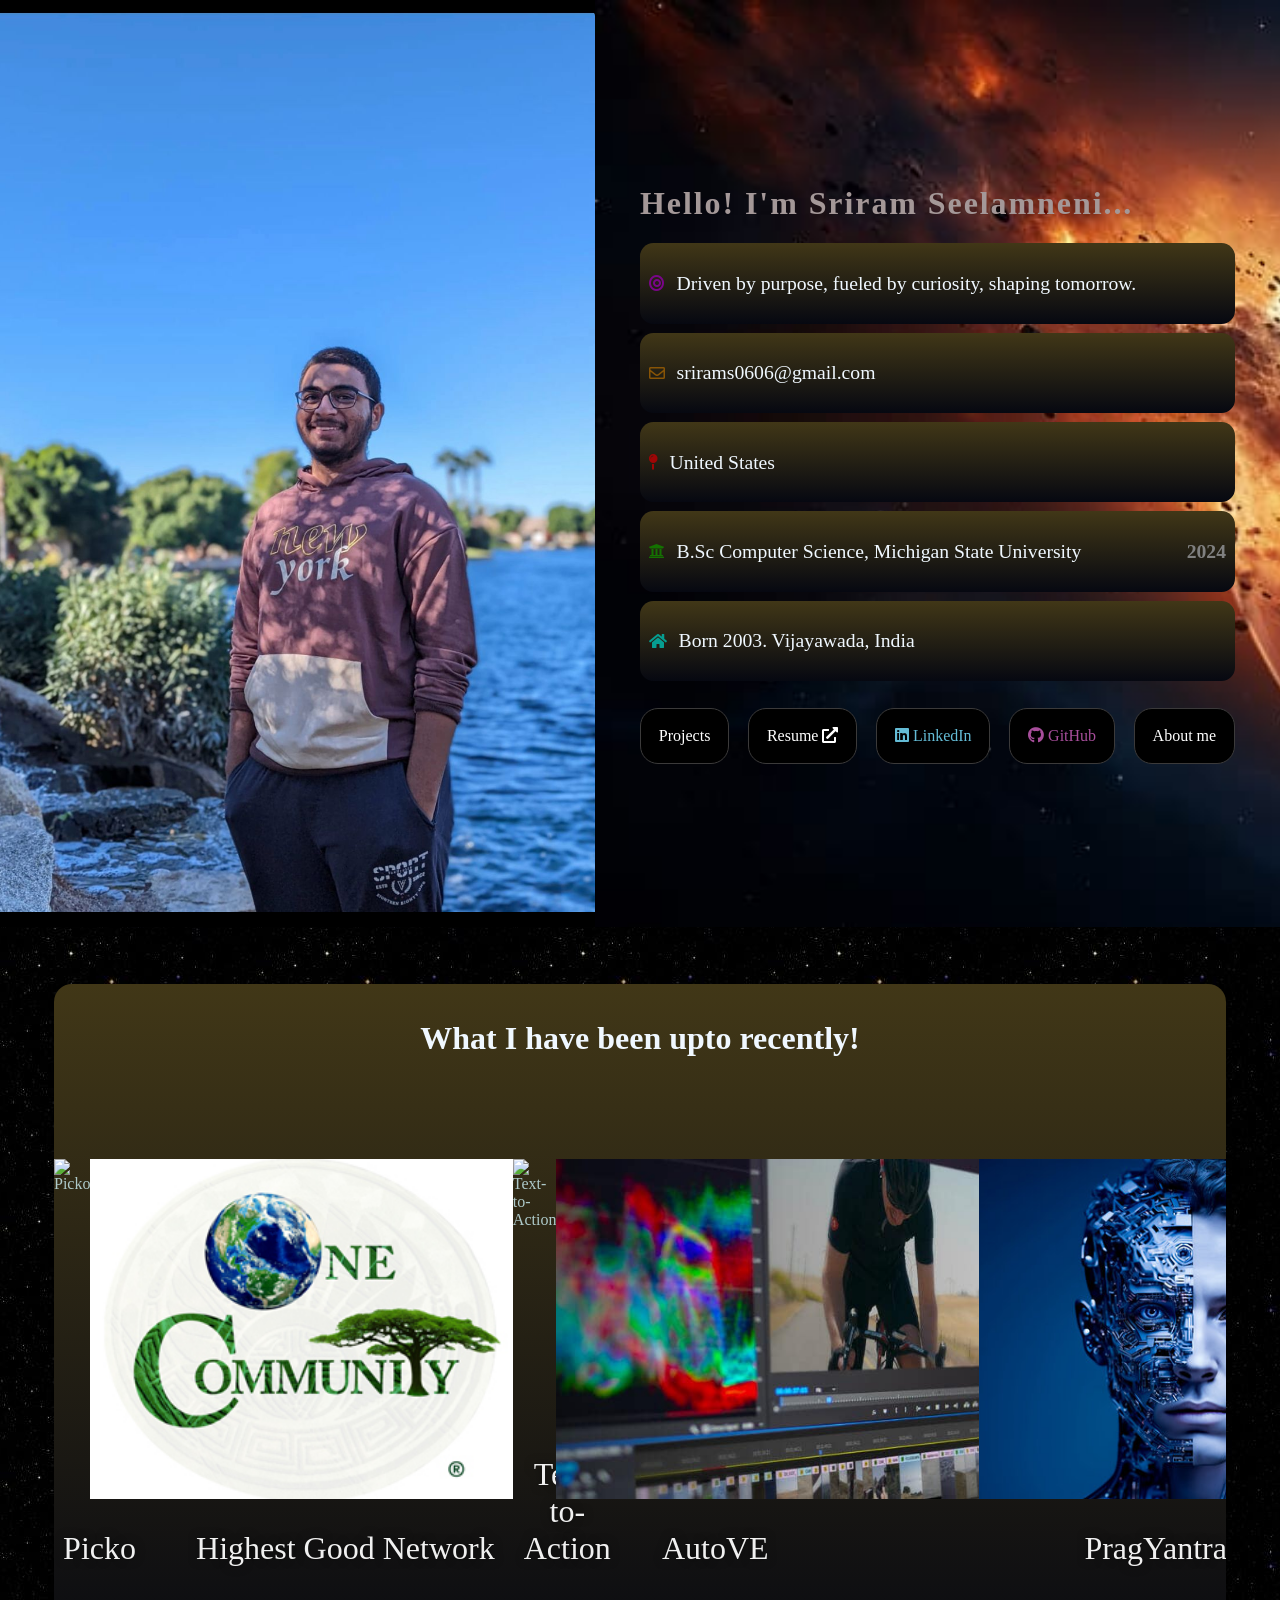
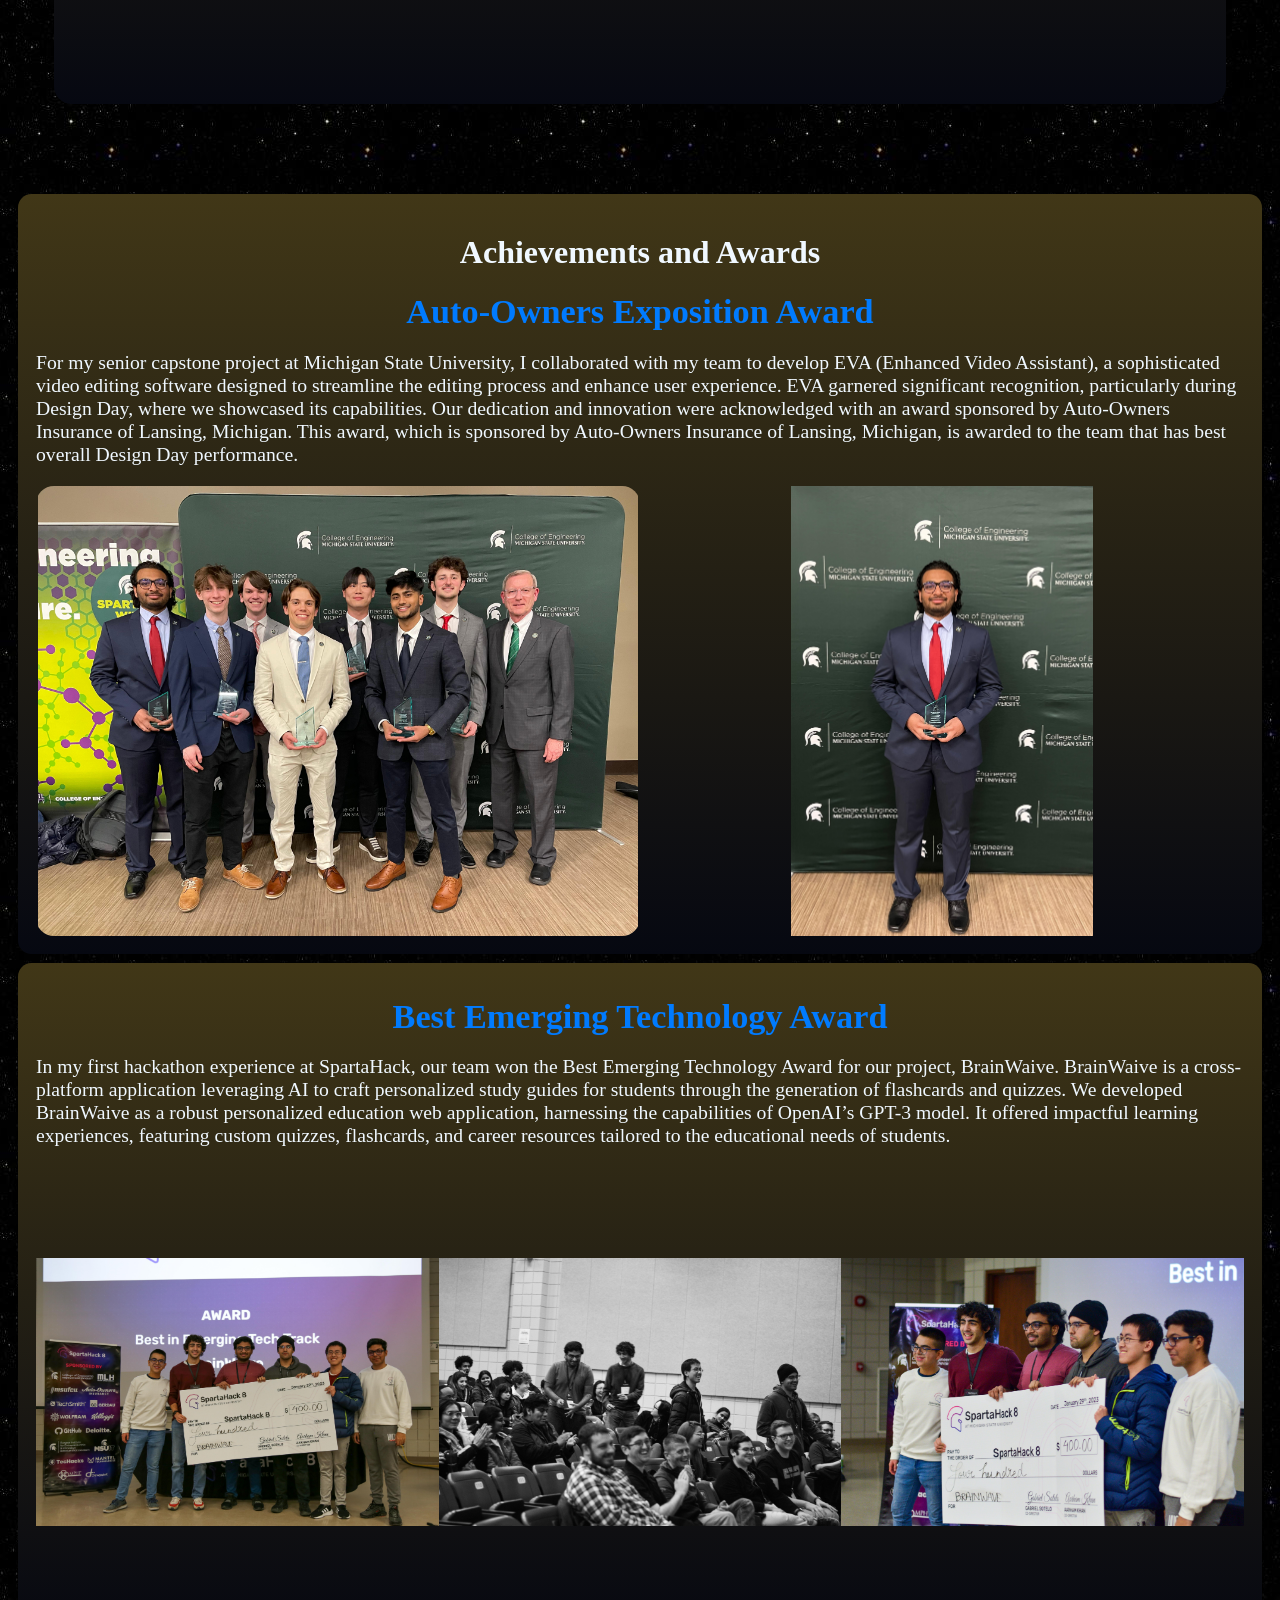
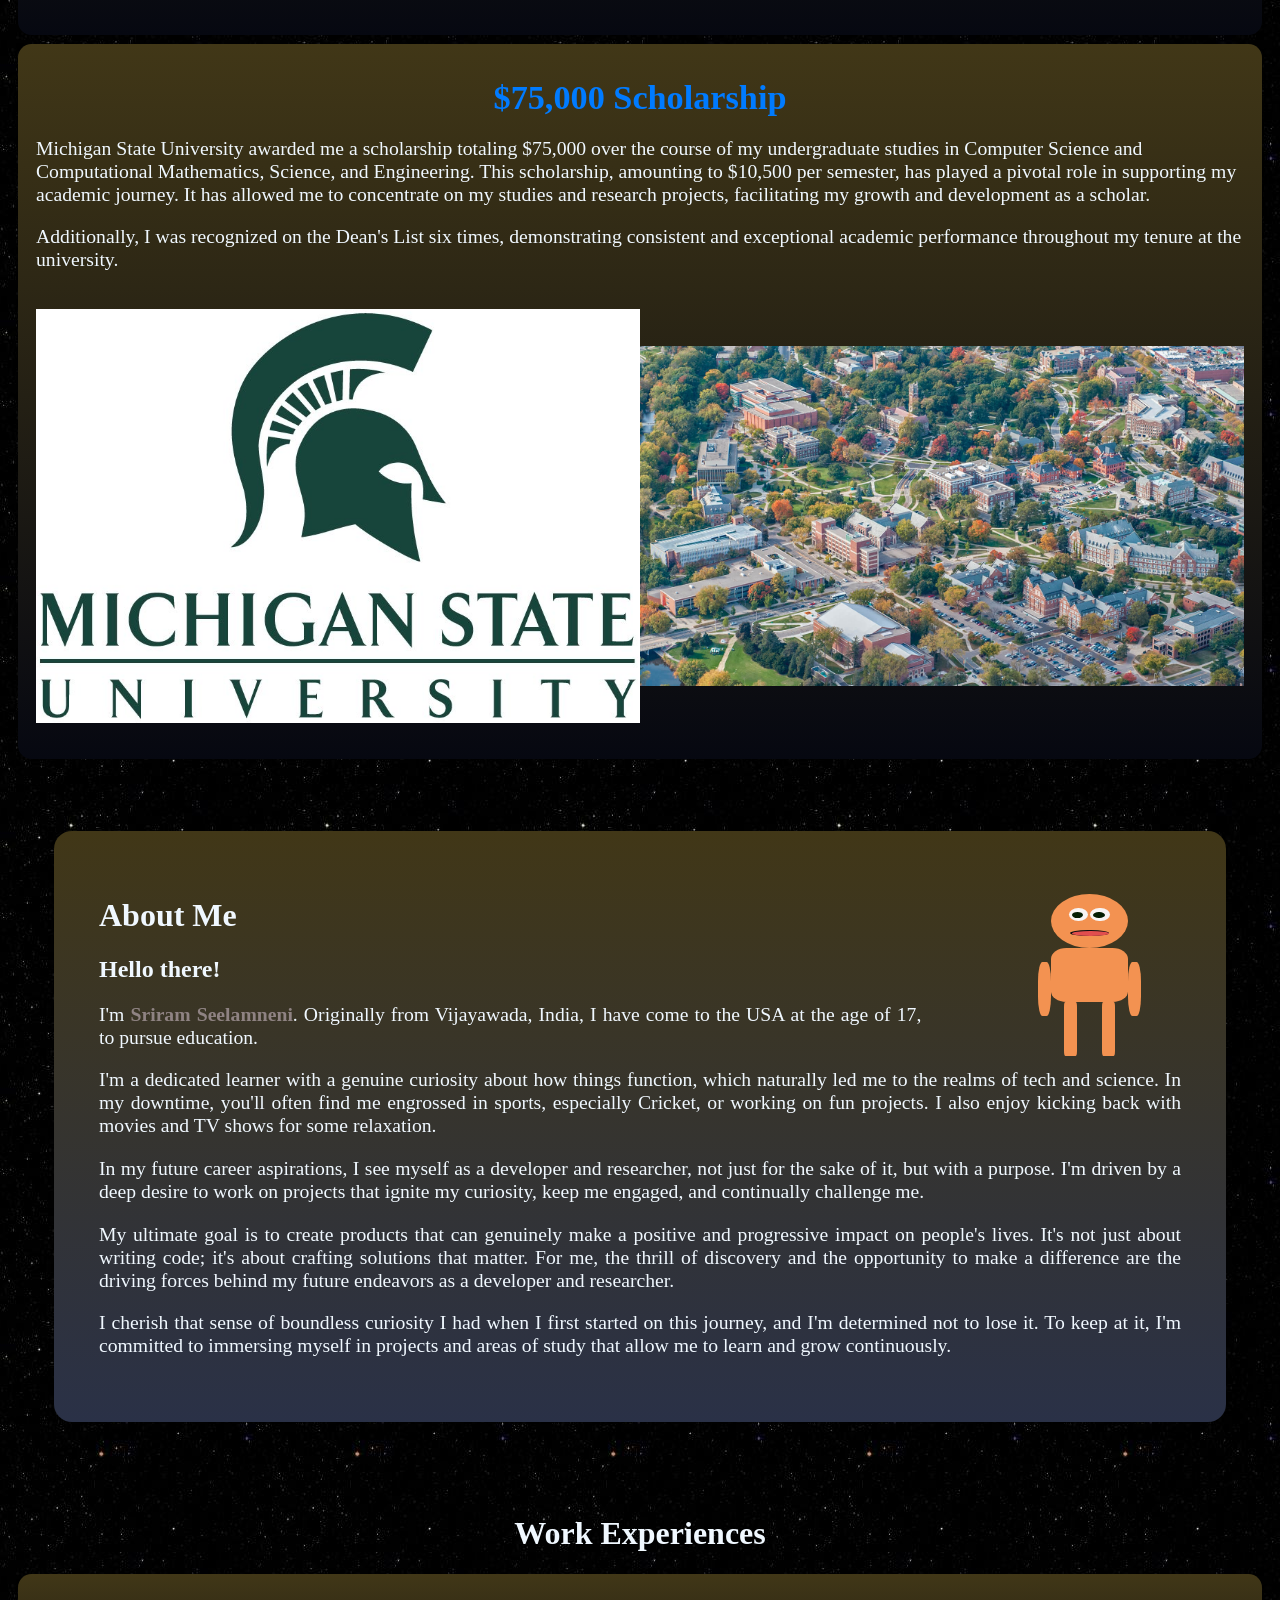
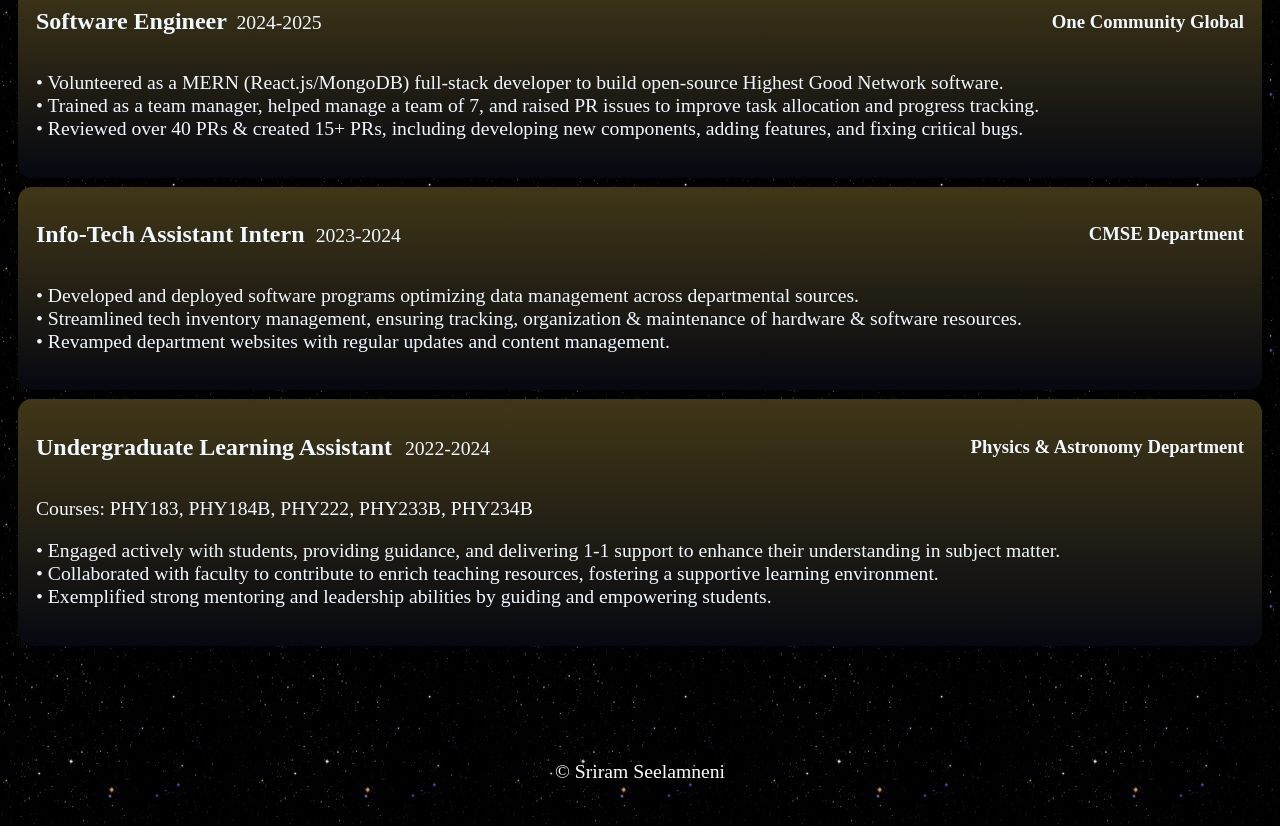
==== commit 2c8cebe8: "new updates" ====
--- a/index.html
+++ b/index.html
@@ -49,7 +49,7 @@
                         </div>
                         <div class="about-me-element">
                             <i class="fas fa-map-pin" style="color: rgb(158, 6, 6);"></i>
-                            <p>East Lansing, Michigan</p>
+                            <p>United States</p>
                         </div>
                         <div class="about-me-element">
                             <i class="fas fa-university" style="color: rgb(20, 114, 1);"></i>
@@ -75,6 +75,55 @@
                 <div class="recent_activity">
                     <h1>What I have been upto  recently!</h1>
                     <div class="card_container" onscroll="getScrollVal()">
+                        
+                        <div class="card" id="picko">
+                            <a href="https://picko-liard.vercel.app" class="card-link">
+                                <img src="static/main/images/picko.png" alt="Picko" class="row_card" />
+                                <h2 class="card_title">Picko</h2>
+                                <div class="card_description">
+                                    <h2>Picko</h2>
+                                    <p>Join the waitlist!! Picko suggests movies, TV shows, books, and more, tailored to your personal preferences using advanced ML techniques.</p>
+                                </div>
+                            </a>
+                        </div>
+
+                        <div class="card" id="highest-good-network">
+                            <a href="https://onecommunityglobal.org/one-community-welcomes-sriram-seelamneni-to-the-software-development-team/" class="card-link" target="_blank">
+                                <img src="static/main/images/onecommunity.jpg" alt="Highest Good Network" class="row_card" />
+                                <h2 class="card_title">Highest Good Network</h2>
+                                <div class="card_description">
+                                    <h2>Highest Good Network</h2>
+                                    <p>
+                                        Contributed to the open-source Highest Good Network software as a MERN full-stack developer. Managed a team of 7, reviewed over 40 PRs, and raised 15+ PRs to add features, fix bugs, and improve task allocation and progress tracking. Featured on the One Community Global website for my contributions.
+                                    </p>
+                                </div>
+                            </a>
+                        </div>
+                        
+                        <div class="card" id="text-to-action">
+                            <a href="projects.html#text-to-action" class="card-link">
+                                <img src="https://images.spiceworks.com/wp-content/uploads/2024/02/26091442/Shutterstock_1133982038.jpg" alt="Text-to-Action" class="row_card" />
+                                <h2 class="card_title">Text-to-Action</h2>
+                                <div class="card_description">
+                                    <h2>Text-to-Action</h2>
+                                    <p>
+                                        Text-to-Action is an open-source system I built to automate applications by translating natural language queries into programmatic actions, supporting use cases like chatbots, API interfaces, and voice-controlled apps.
+                                    </p>
+                                </div>
+                            </a>
+                        </div>
+
+                        <div class="card" id="autove">
+                            <a href="projects.html#autove" class="card-link">
+                                <img src="static/main/images/eva.jpeg" alt="AutoVE" class="row_card" />
+                                <h2 class="card_title">AutoVE</h2>
+                                <div class="card_description">
+                                    <h2>AutoVE</h2>
+                                    <p>AutoVE is a project I developed to automate video editing by analyzing and executing actions described in text prompts using AI and advanced backend processing.</p>
+                                </div>
+                            </a>
+                        </div>
+
                         <div class="card" id="pragyantra">
                             <a href="projects.html#pragyantra" class="card-link">
                                 <img src="static/main/images/pragyantra.jpg" alt="pragyantra" class="row_card" />
@@ -119,29 +168,6 @@
                                 </div>
                             </a>
                         </div>
-                        <div class="card" id="facebook-clone">
-                            <a href="projects.html#facebook-clone" class="card-link">
-                                <img src="static/main/images/facebook.avif" alt="Facebook" class="row_card" />
-                                <h2 class="card_title">Facebook clone</h2>
-                                <div class="card_description">
-                                    <h2>Facebook Clone</h2>
-                                    <p>For learning purposes, I've been working on developing a facebook clone using React-native framework along with expo.</p>
-                                    <p>Everything's going well so far and I enjoy working with React-native, not so complex learning curve yet it's very powerful.</p>
-                                </div>
-                            </a>
-                        </div>
-                        
-                        <div class="card" id="wordle">
-                            <a href="projects.html#wordle" class="card-link">
-                                <img src="static/main/images/wordle.webp" alt="Wordle" class="row_card" />
-                                <h2 class="card_title">Wordle</h2>
-                                <div class="card_description">
-                                    <h2>Wordle</h2>
-                                    <p>Developed an innovative variation of the classic Wordle game, featuring a dynamic and user-engaging interface including a daily leaderboard.</p>
-                                    <p>You can also play a static version of this. Check out the link on projects page.</p>
-                                </div>
-                            </a>
-                        </div>
                         
                         <div class="card" id="wildlens">
                             <a href="projects.html#wildlens" class="card-link">
@@ -154,30 +180,7 @@
                                 </div>
                             </a>
                         </div>
-
-                        <div class="card">
-                            <a href="https://github.com/sri0606/FaceSpyder/" class="card-link">
-                                <img src="static/main/images/facespyder.ico" alt="Face recognition" class="row_card" />
-                                <h2 class="card_title">FaceSpyder</h2>
-                                <div class="card_description">
-                                    <h2>FaceSpyder</h2>
-                                    <p>I am developing an application primarily in C++ that uses Qt framework & OpenCV libraries to implement features such as face & object detection across various media elements, including images, videos, & documents. This application encompasses capabilities like face/object matching.</p>
-                                    <p>You can download the application using the link specified on projects page.</p>
-                                </div>
-                            </a>
-                        </div>
-                    
-                        <div class="card" id="chipwar">
-                            <a href="#chipwar" class="card-link">
-                                <img src="https://d28hgpri8am2if.cloudfront.net/book_images/onix/cvr9781982172008/chip-war-9781982172008_hr.jpg" alt="Chip War book" class="row_card" />
-                                
-                                <div class="card_description">
-                                    <h2>Chip War: The Fight for the World's Most Critical Technology</h2>
-                                    <p>Chip War, a book written by Chris Miller, explores the rise of the semiconductor industry, focusing on how it became one of most crucial resoruce. I'm enjoying it so far.</p>
-                                </div>
-                                <h2 class="card_title">Chip War</h2>
-                            </a>
-                        </div>          
+      
                         <div class="card">
                             <a href="projects.html#pyorcid" class="card-link">
                                 <img src="static/main/images/pyorcid.png" alt="PyOrcid" class="row_card" />
@@ -189,27 +192,6 @@
                             </a>
                         </div>          
                             
-                        <div class="card" id="website">
-                            <a href="#website" class="card-link">
-                                <img src="https://assets-global.website-files.com/606a802fcaa89bc357508cad/61701b4e166c837543d8f0ce_2_How%20To%20a%20Create%20Personal%20Portfolio%20Website.png" alt="CWC23" class="row_card" />
-                                <h2 class="card_title">Portfolio website</h2>
-                                <div class="card_description">
-                                    <h2>Portfolio website</h2>
-                                    <p>Building and enhancing this website's design has been a lot of fun, especially in pure HTML, JS, and CSS, without relying on any frameworks or third-party resources as I had been doing previously. It has helped me refine my front-end web development skills and provided me with a lot of flexibility to create it just the way I want.</p>
-                                </div>
-                            </a>
-                        </div> 
-                        
-                        <div class="card" id=" jackryan">
-                            <a href="#jackryan" class="card-link">
-                                <img src="https://homebase.org/wp-content/uploads/2023/06/Jack-Ryan-1.jpg" alt="movieImage" class="row_card" />
-                                <h2 class="card_title">Jack Ryan</h2>
-                                <div class="card_description">
-                                    <h2>Tom Clancy's Jack Ryan</h2>
-                                    <p>"An action-thriller that centers on Ryan as an up-and-coming CIA analyst. He is thrust into a dangerous field assignment for the first time and uncovers a pattern in terrorist communication." Tbh, final season is not as good as I've expected.</p>
-                                </div>
-                            </a>
-                        </div>
                         <div class="space"></div>
                         <div class="left_arrow scroll_button" onclick="scrollL()">
                         <i class="arrow left"></i>
@@ -310,15 +292,31 @@
                         </div>
                     </div>
                     
-                    <p>I'm <strong class="h1" style="color:#8f8383;">Sriram Seelamneni</strong>, currently a senior at <strong> Michigan State University</strong>. My academic focus is split between Computer Science and Computational Mathematics, Science, and Engineering (CMSE). Originally from Vijayawada, India, I have come to the USA at the age of 17, to pursue education.</p>
+                    <p>I'm <strong class="h1" style="color:#8f8383;">Sriram Seelamneni</strong>. Originally from Vijayawada, India, I have come to the USA at the age of 17, to pursue education.</p>
                     <p>I'm a dedicated learner with a genuine curiosity about how things function, which naturally led me to the realms of tech and science. In my downtime, you'll often find me engrossed in sports, especially Cricket, or working on fun projects. I also enjoy kicking back with movies and TV shows for some relaxation.</p>
-                    <p>In my future career aspirations, I see myself as a developer and researcher, not just for the sake of it, but with a clear purpose. I'm driven by a deep desire to work on projects that ignite my curiosity, keep me engaged, and continually challenge me.</p>
+                    <p>In my future career aspirations, I see myself as a developer and researcher, not just for the sake of it, but with a purpose. I'm driven by a deep desire to work on projects that ignite my curiosity, keep me engaged, and continually challenge me.</p>
                     <p>My ultimate goal is to create products that can genuinely make a positive and progressive impact on people's lives. It's not just about writing code; it's about crafting solutions that matter. For me, the thrill of discovery and the opportunity to make a difference are the driving forces behind my future endeavors as a developer and researcher.</p>
                     <p>I cherish that sense of boundless curiosity I had when I first started on this journey, and I'm determined not to lose it. To keep at it, I'm committed to immersing myself in projects and areas of study that allow me to learn and grow continuously.</p>
                 </div>  
 
                 <div class="work-experiences" id="work-experiences">
                     <h1 style="text-align: center;">Work Experiences</h1>   
+
+                    <div class="work-experience">
+                        <div class="work-experience-title-container">
+                            <div style="white-space: nowrap;">
+                                <h2 style="display: inline; margin-right: 2%;">Software Engineer</h2>
+                                <p style="display: inline;">2024-2025</p>
+                            </div>
+                            <h3>One Community Global</h3>
+                        </div>
+                        <p>
+                            &#x2022; Volunteered as a MERN (React.js/MongoDB) full-stack developer to build open-source Highest Good Network software.<br>
+                            &#x2022; Trained as a team manager, helped manage a team of 7, and raised PR issues to improve task allocation and progress tracking.<br>
+                            &#x2022; Reviewed over 40 PRs & created 15+ PRs, including developing new components, adding features, and fixing critical bugs.<br>
+                        </p>
+                    </div>
+                    
                     <div class="work-experience">
                         <div class="work-experience-title-container">
                             <div  style="white-space: nowrap;">
@@ -349,21 +347,6 @@
                             &#x2022; Exemplified strong mentoring and leadership abilities by guiding and empowering students.<br>
                         </p>
                     </div>
-                    
-                    <!-- <div class="work-experience">
-                        <div class="work-experience-title-container">
-                            <div  style="white-space: nowrap;"">
-                                <h2 style="display: inline; margin-right: 2%;">General Culinary Assistant</h2>
-                                <p style="display: inline;">2021-2022</p>
-                            </div>
-                            <h3>RHS Culinary Services</h3>
-                        </div>
-                        <p>
-                            &#x2022; This was my first job. I worked as a General Culinary Assistant at RHS Culinary Services, where I was responsible for preparing and serving food to students and staff.<br>
-                            &#x2022; I really thrived in that environment. I had to make sure everything at the food stations was just right—fully stocked, organized, and looking great. <br>
-                            &#x2022; It was a hands-on role that taught me so much about teamwork, juggling tasks, and delivering top-notch customer service.<br>
-                        </p>
-                    </div> -->
 
                 </div>
             </div>  
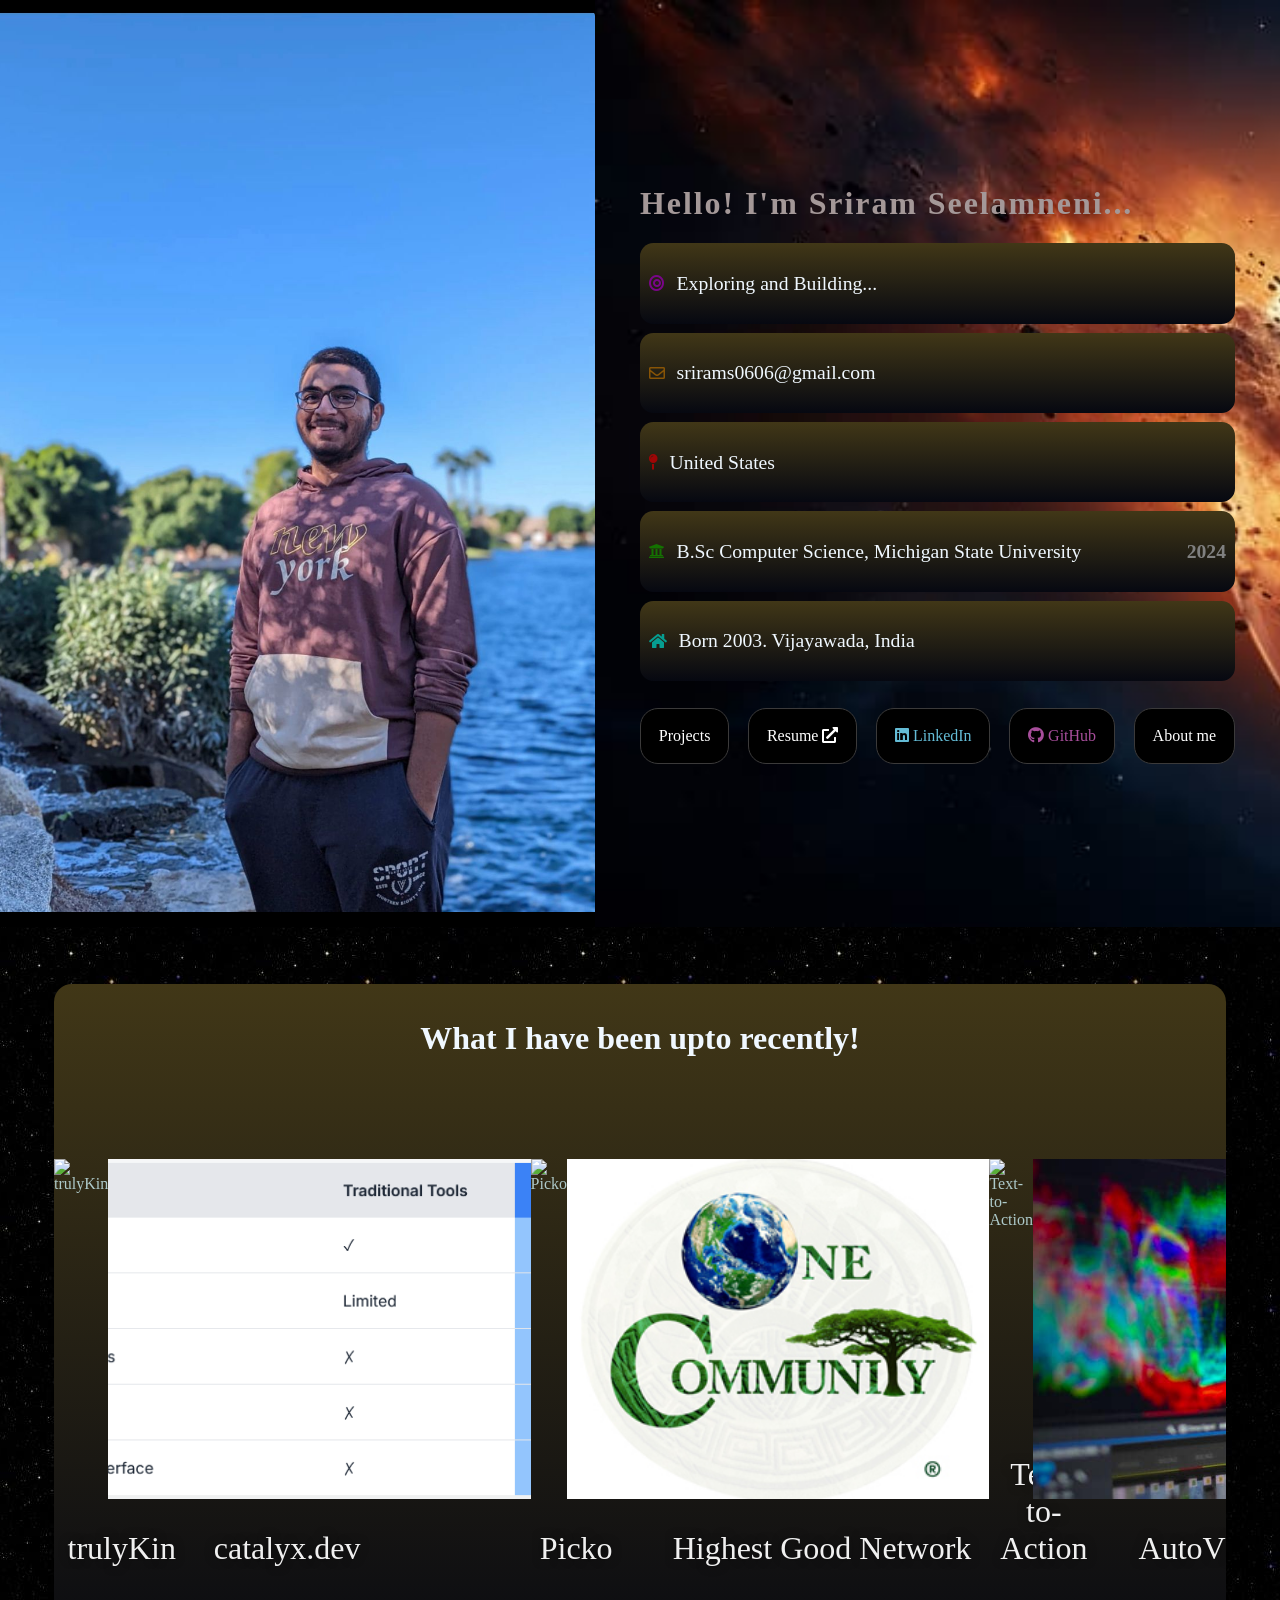
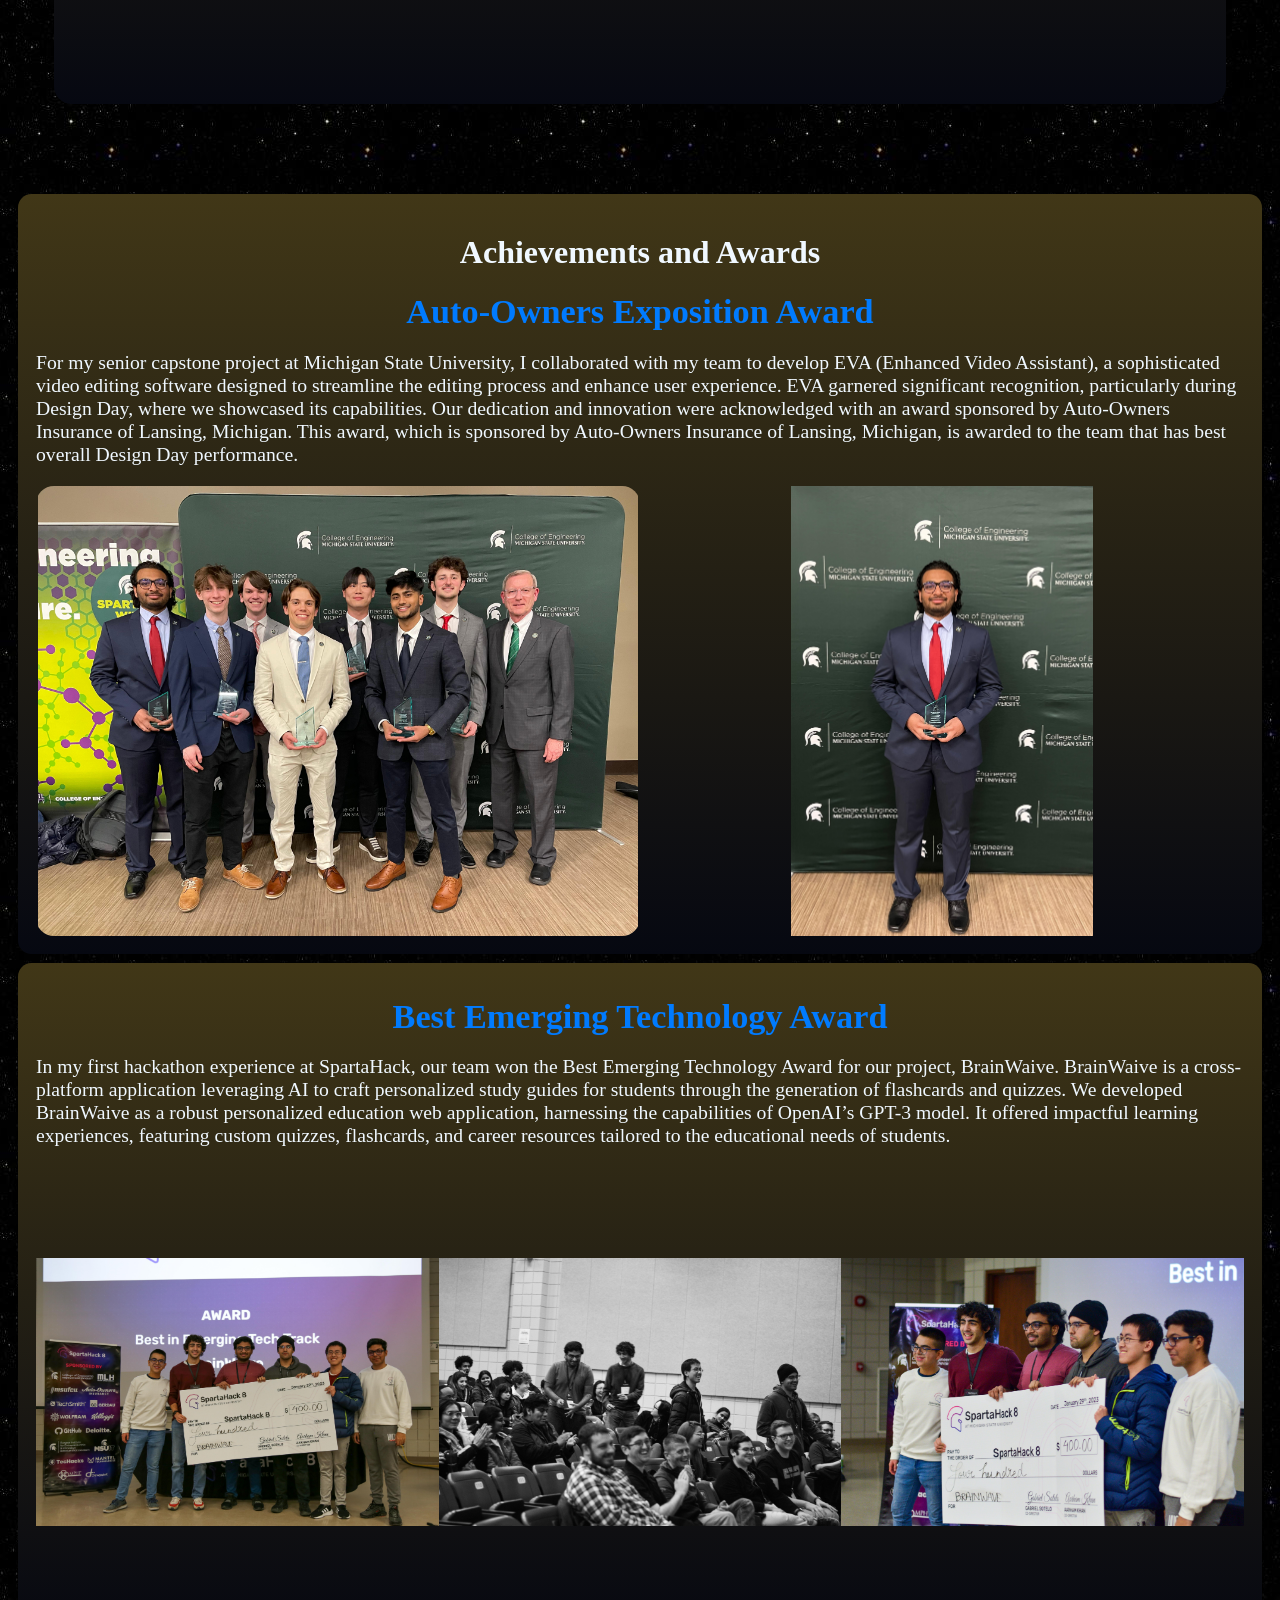
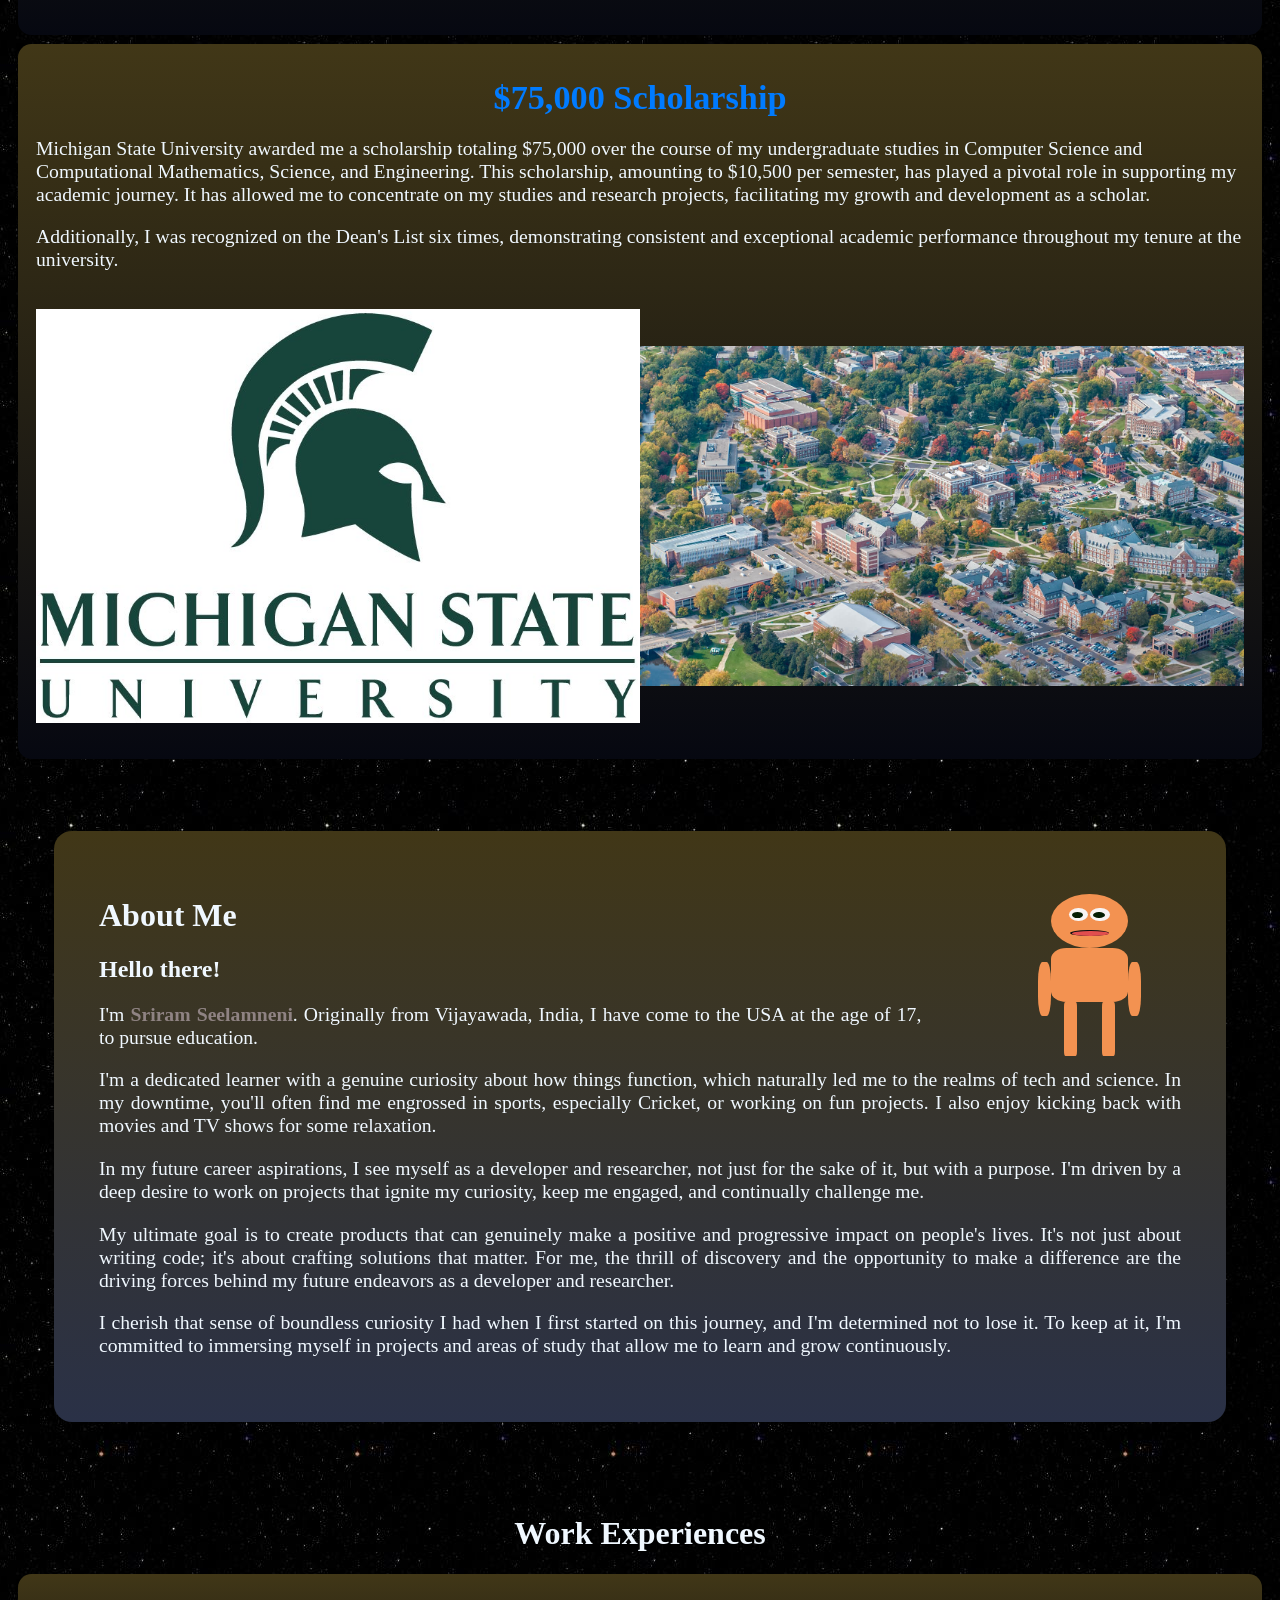
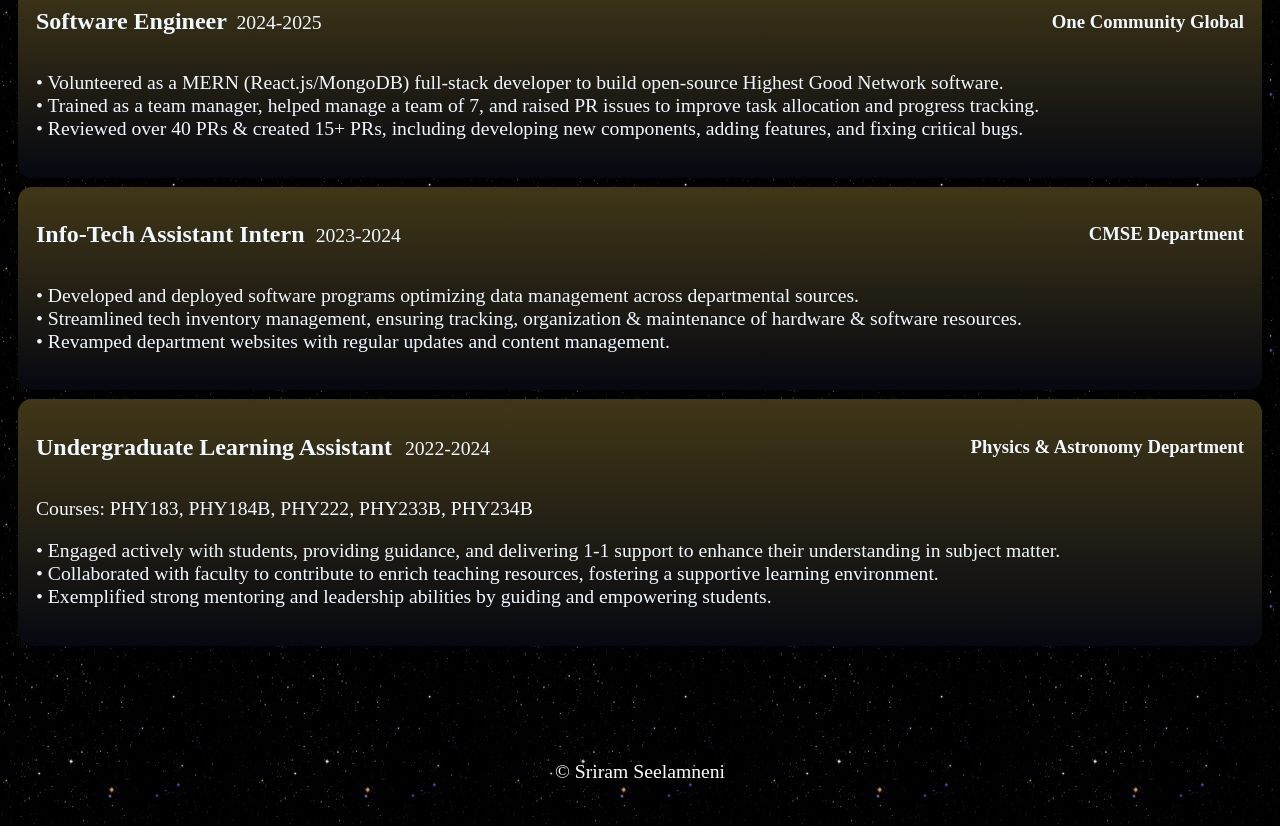
==== commit daafd9ed: "update" ====
--- a/index.html
+++ b/index.html
@@ -41,7 +41,7 @@
                     <div class="about-me-list">
                         <div class="about-me-element">
                             <i class="fas fa-bullseye" style="color:rgb(121, 6, 136)"></i>
-                            <p>Driven by purpose, fueled by curiosity, shaping tomorrow.</p>
+                            <p>Exploring and Building...</p>
                         </div>
                         <div class="about-me-element">
                             <i class="far fa-envelope" style="color:rgb(136, 84, 6)"></i>
@@ -76,6 +76,28 @@
                     <h1>What I have been upto  recently!</h1>
                     <div class="card_container" onscroll="getScrollVal()">
                         
+                        <div class="card" id="trulyKin">
+                            <a href="https://trulyKin.com" class="card-link">
+                                <img src="https://trulykin.com/static/images/family.png" alt="trulyKin" class="row_card" />
+                                <h2 class="card_title">trulyKin</h2>
+                                <div class="card_description">
+                                    <h2>trulyKin</h2>
+                                    <p>Founded and bootstrapped trulyKin, a private social platform for family groups with rich features. Available on iOS (Android coming soon!)</p>
+                                </div>
+                            </a>
+                        </div>
+
+                        <div class="card" id="catalyx">
+                            <a href="https://catalyx.dev" class="card-link">
+                                <img src="static/main/images/catalyx.png" alt="catalyx" class="row_card" />
+                                <h2 class="card_title">catalyx.dev</h2>
+                                <div class="card_description">
+                                    <h2>catalyx.dev</h2>
+                                    <p>Building catalyx.dev, an AI-powered performance engineer for your applications.</p>
+                                </div>
+                            </a>
+                        </div>
+
                         <div class="card" id="picko">
                             <a href="https://picko-liard.vercel.app" class="card-link">
                                 <img src="static/main/images/picko.png" alt="Picko" class="row_card" />
